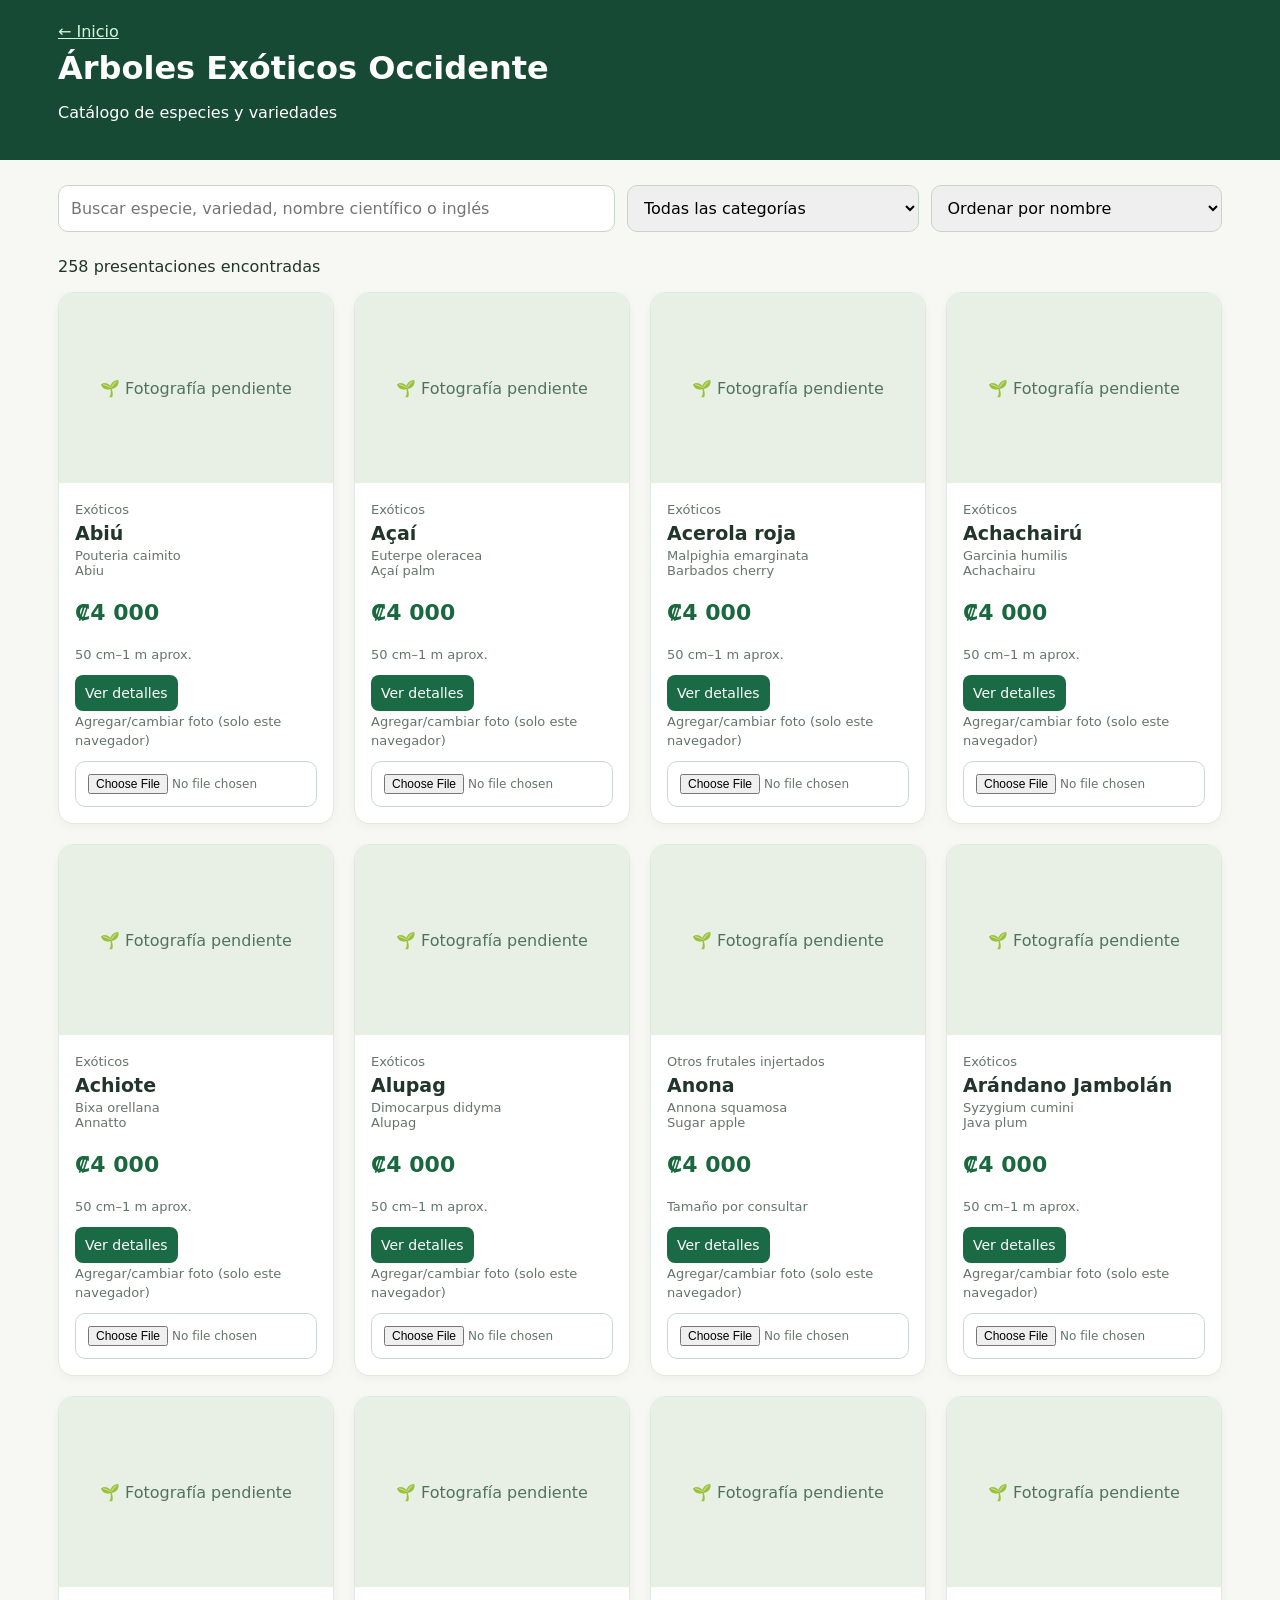
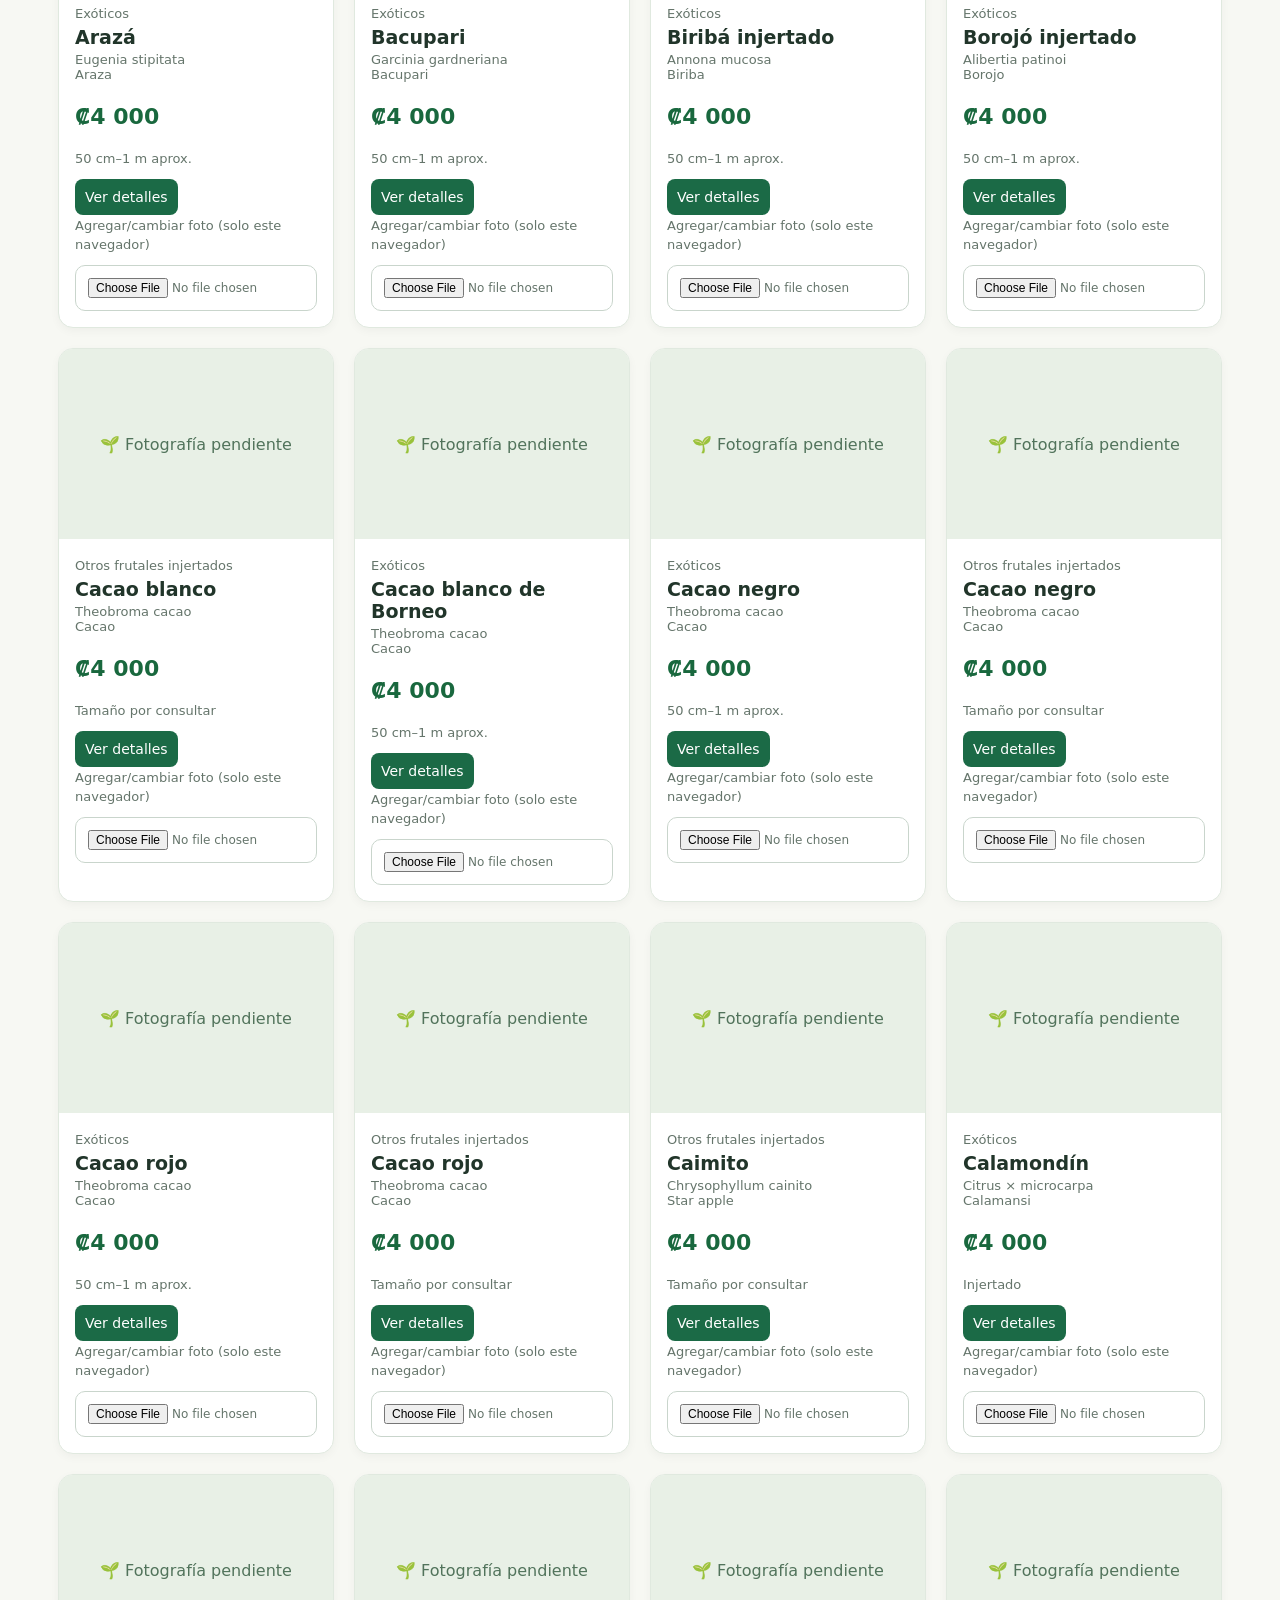
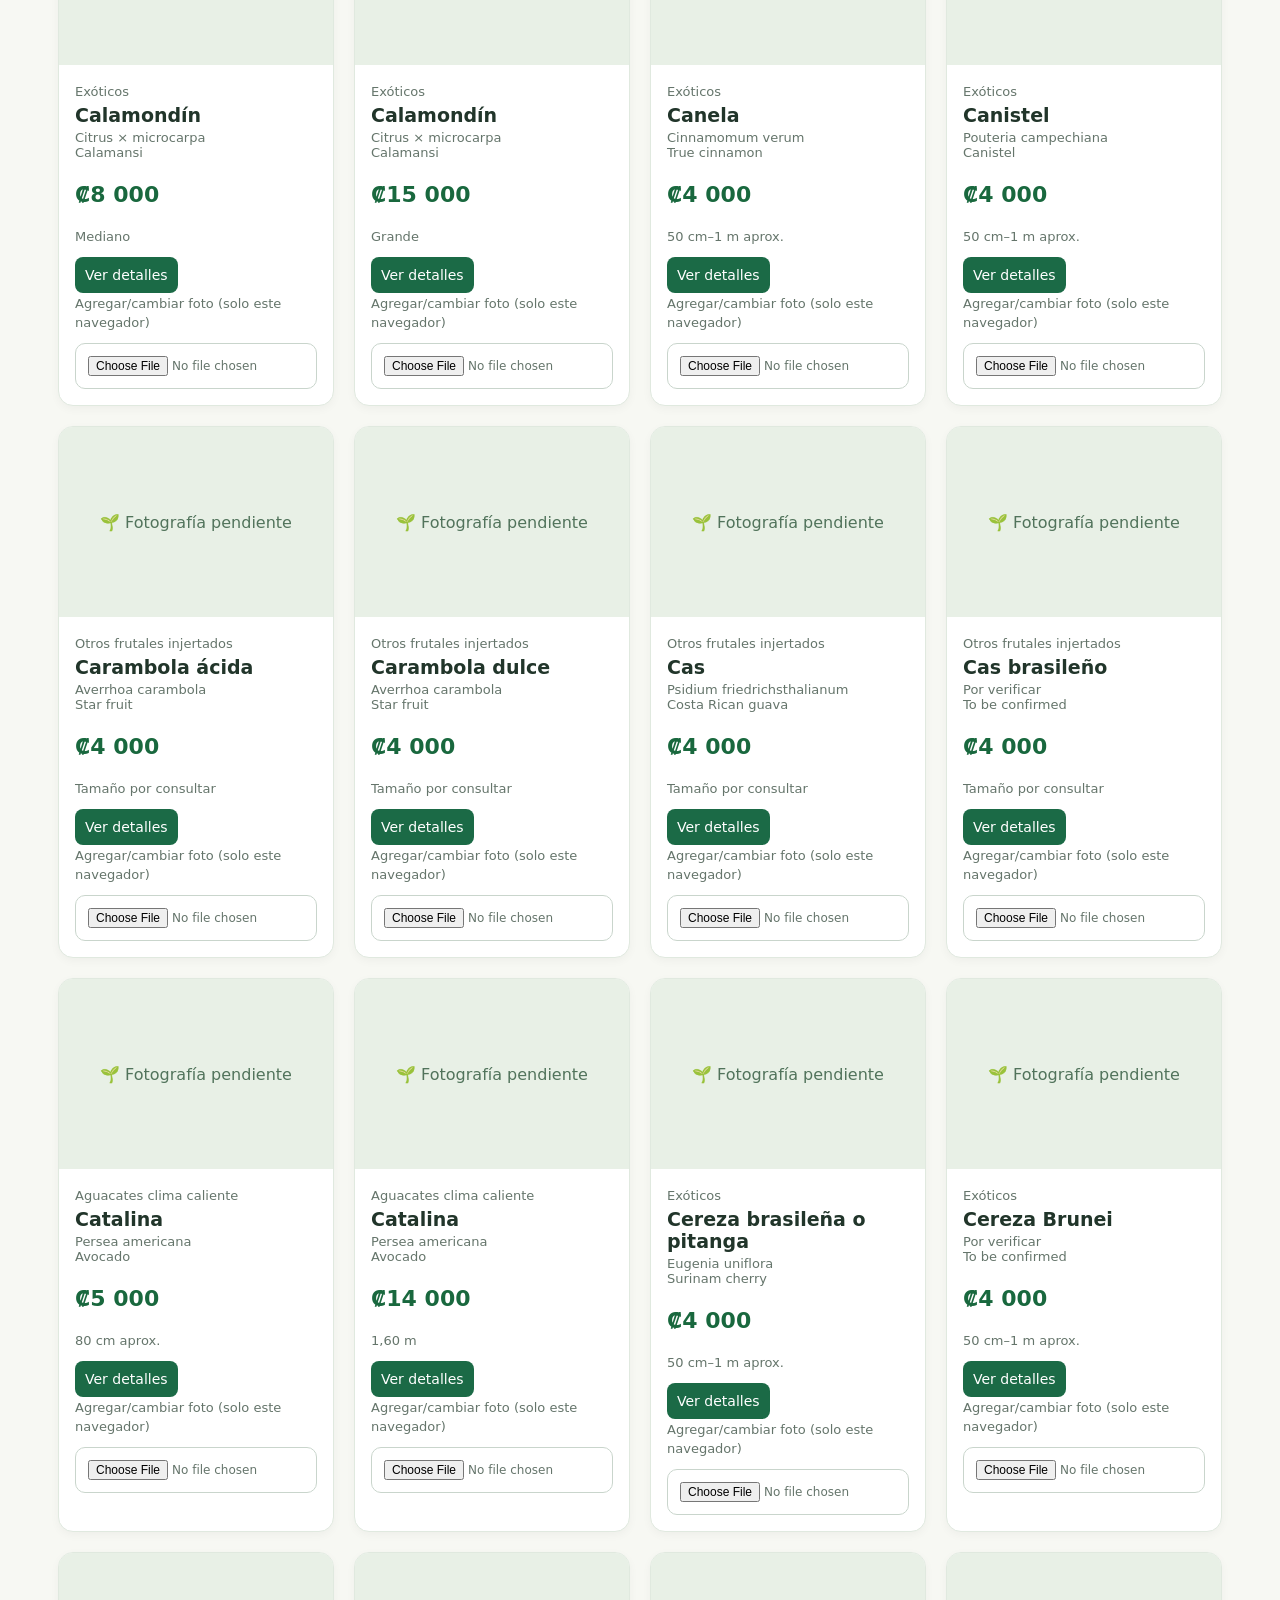
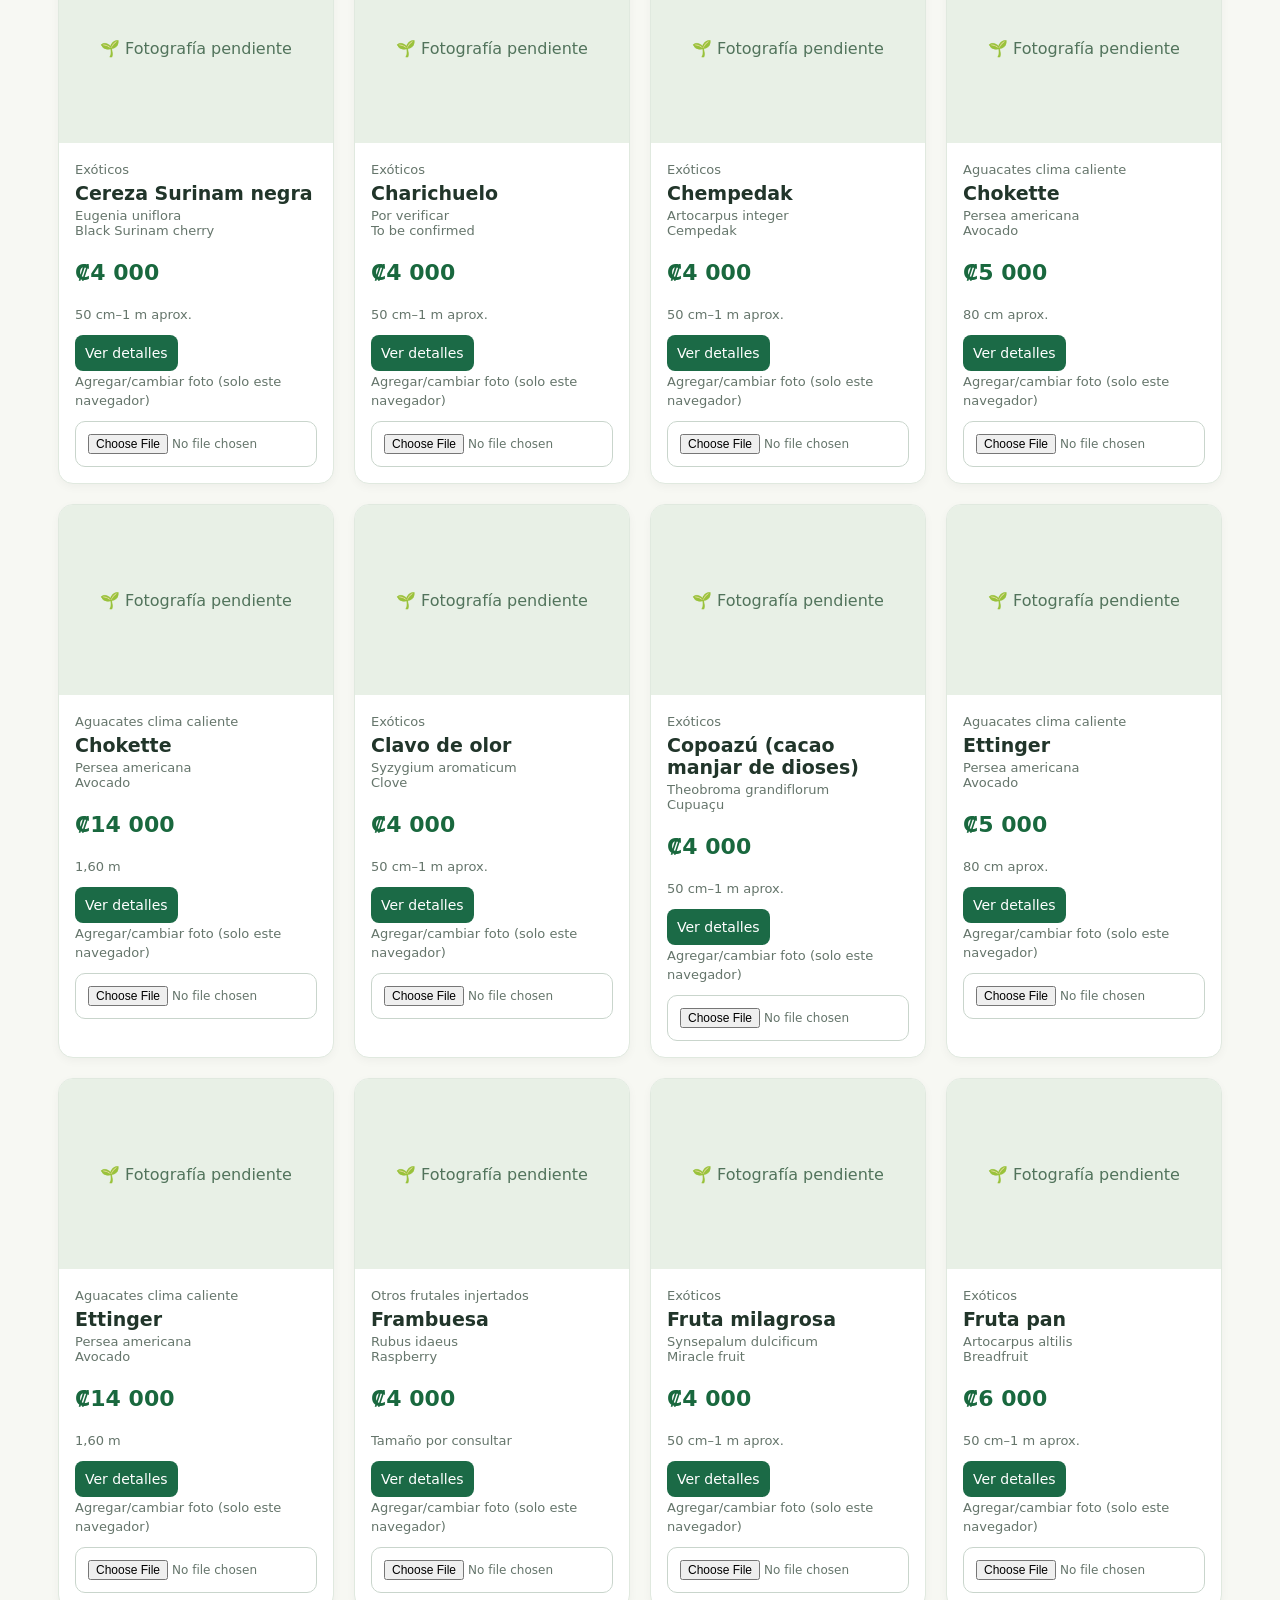
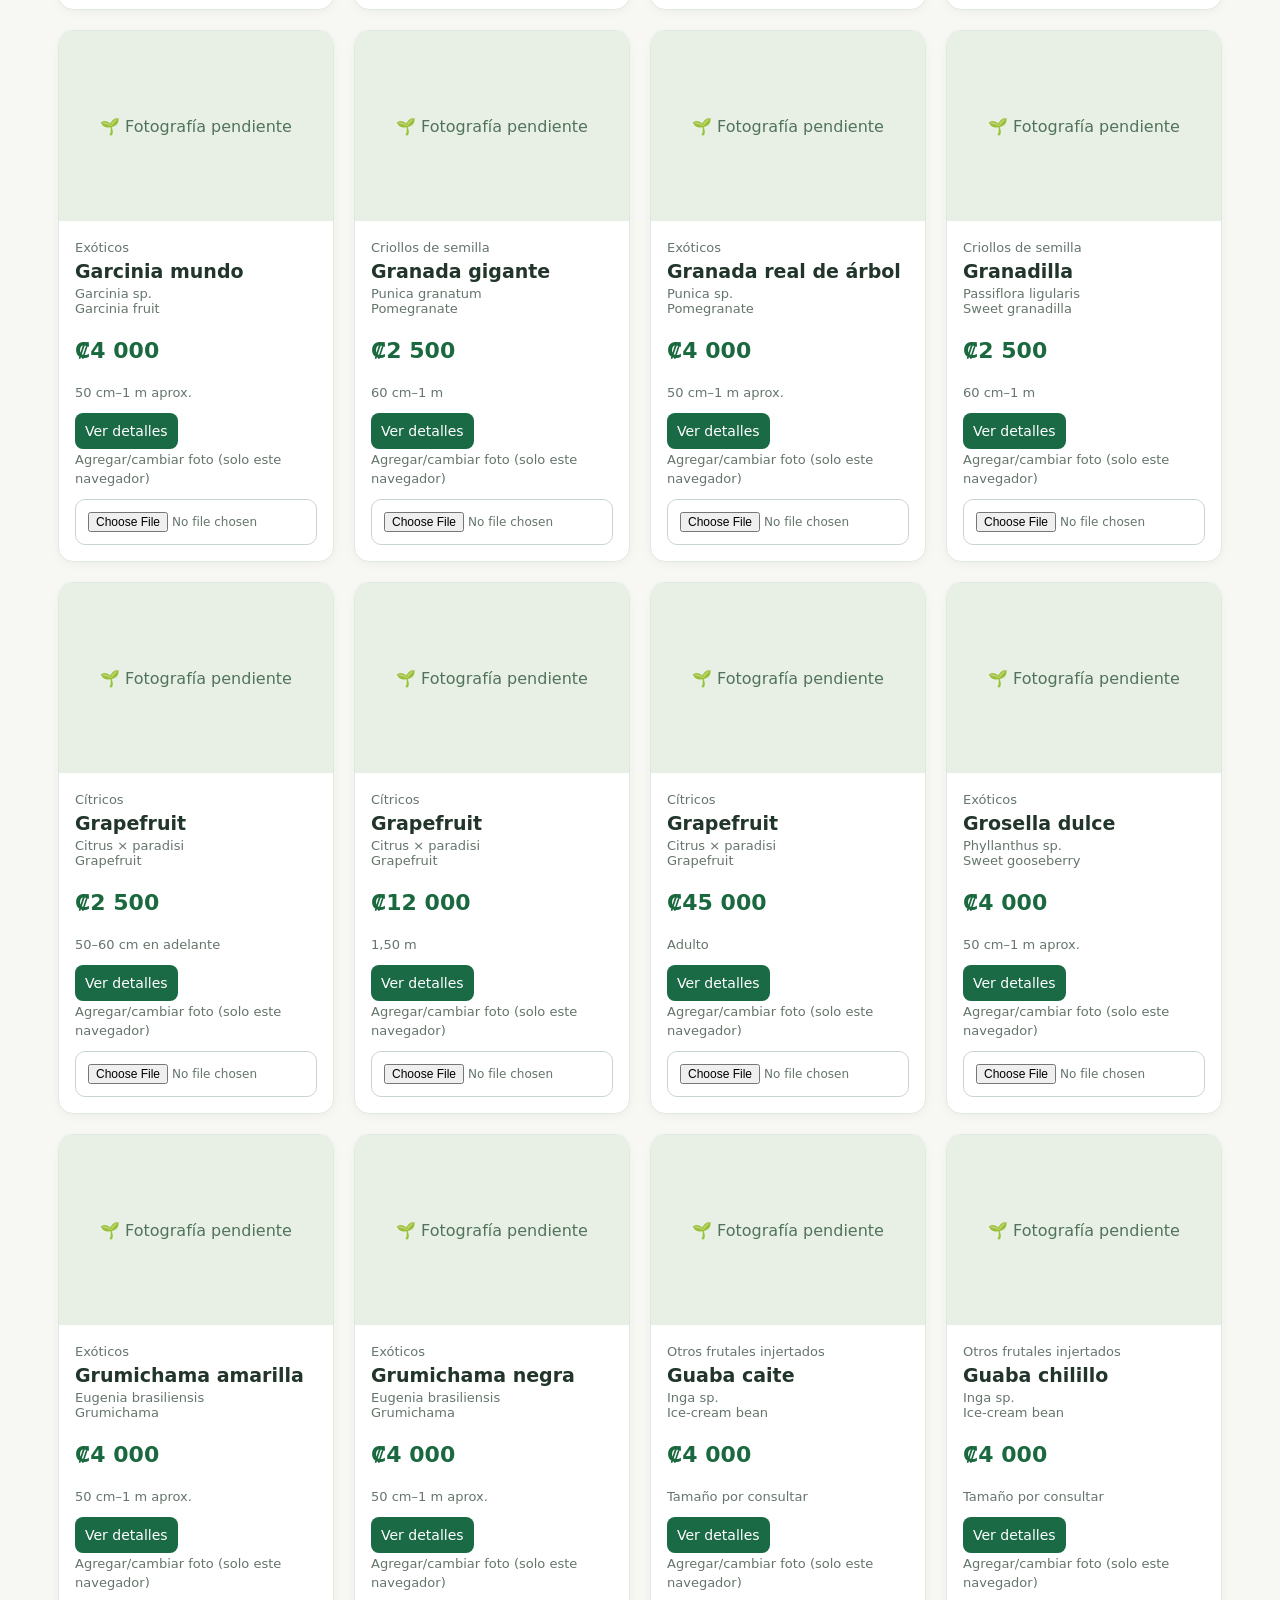
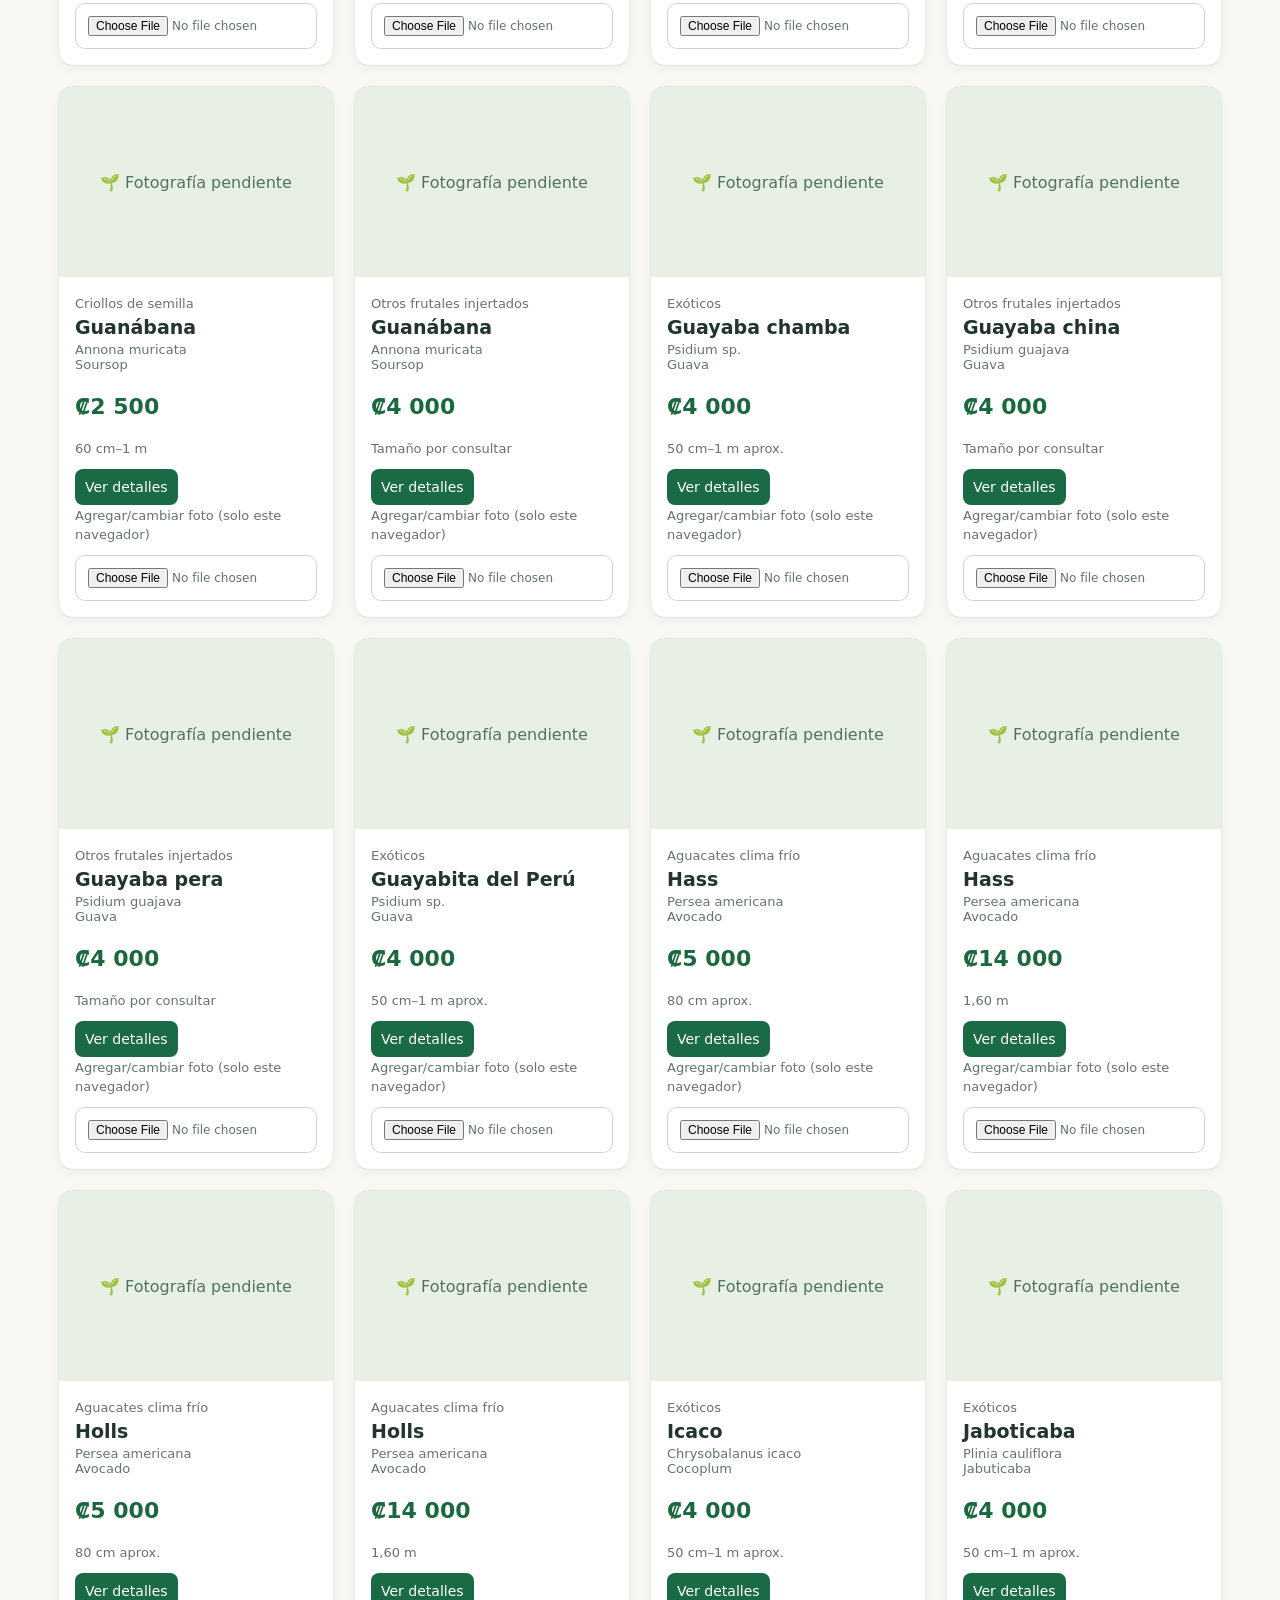
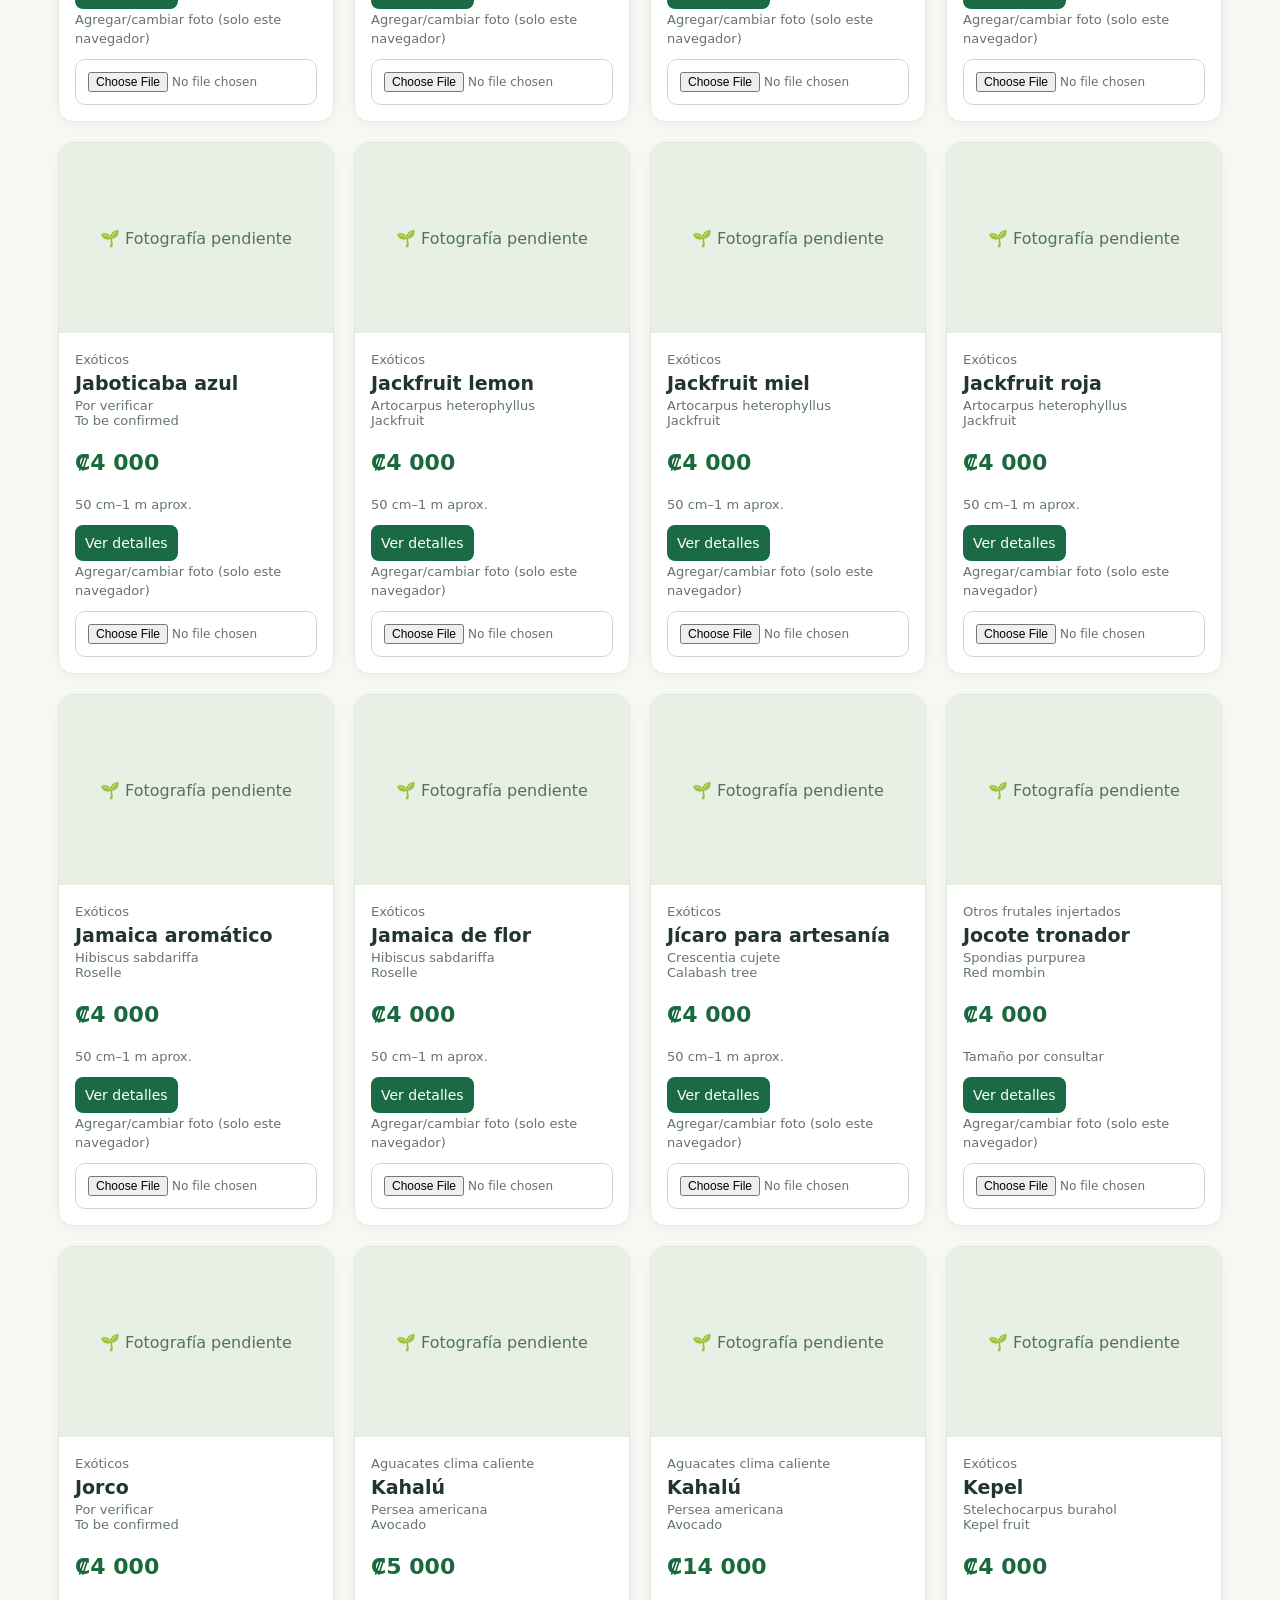
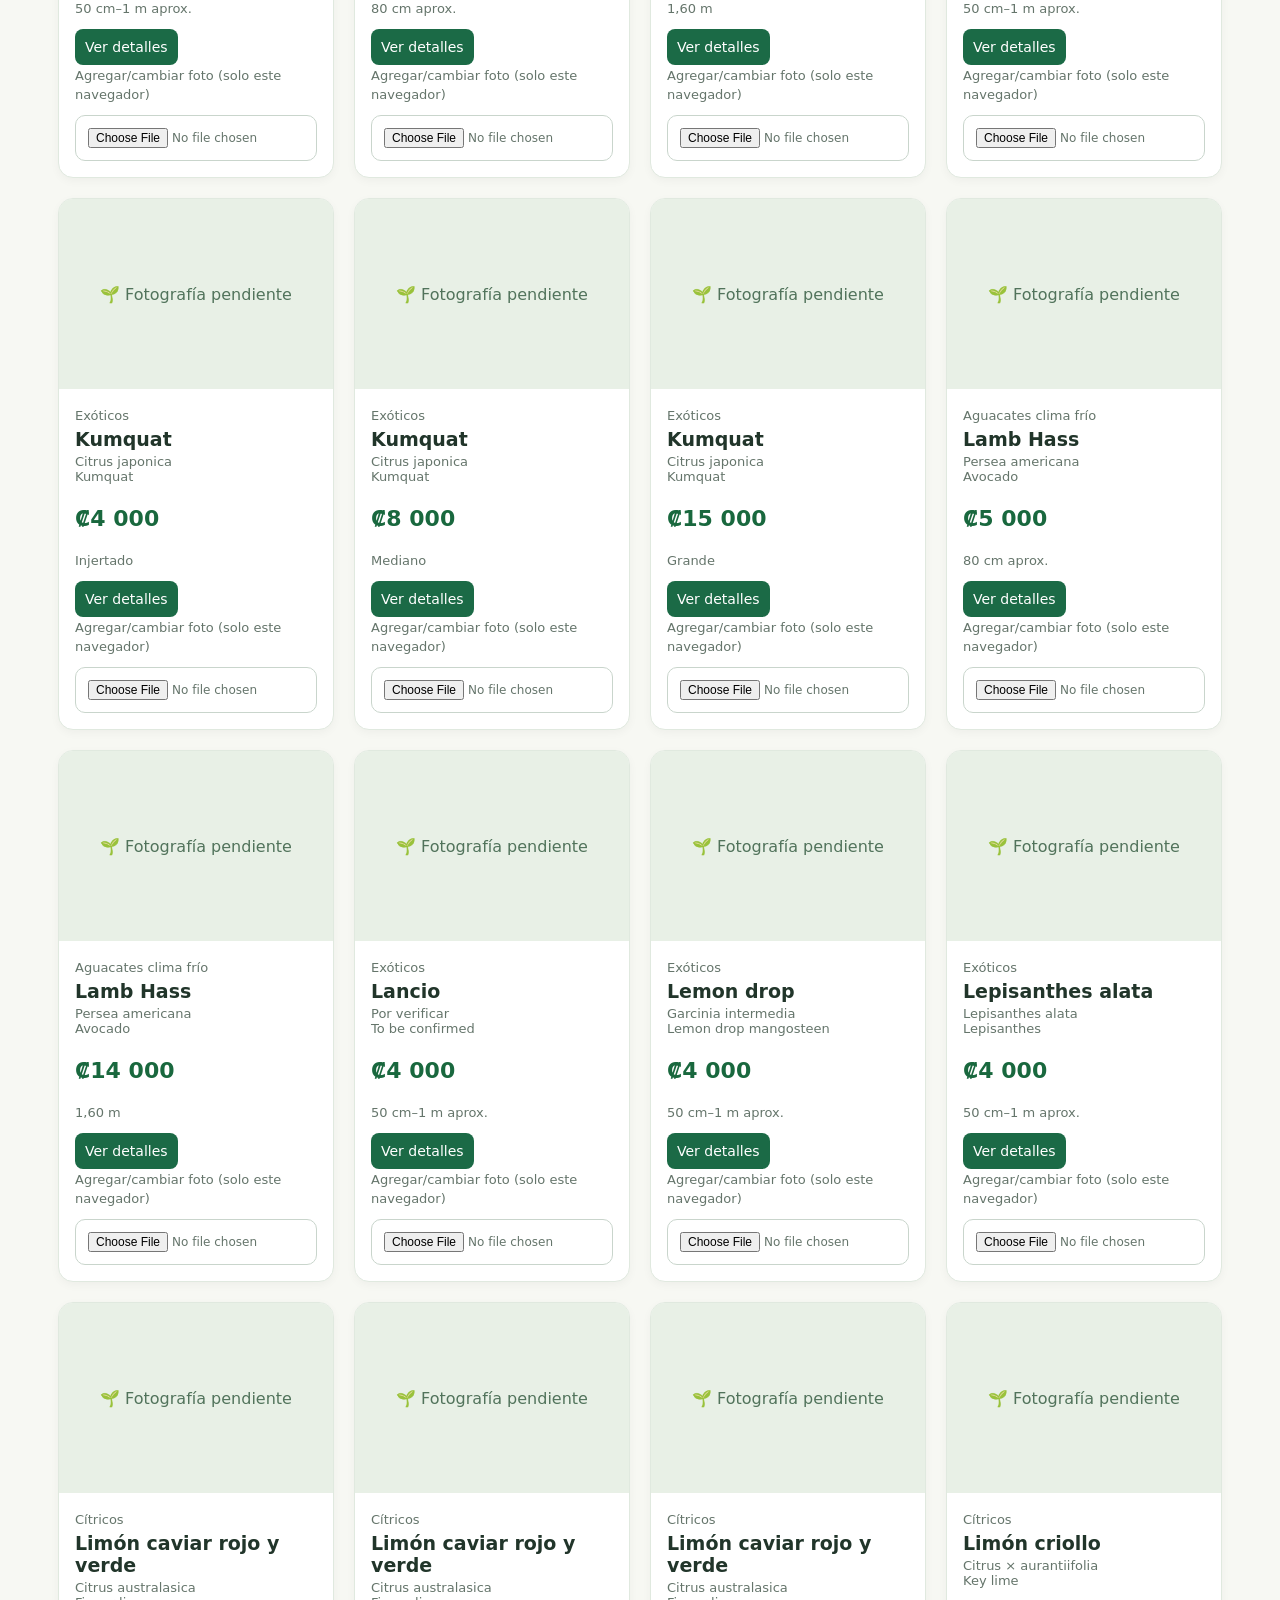
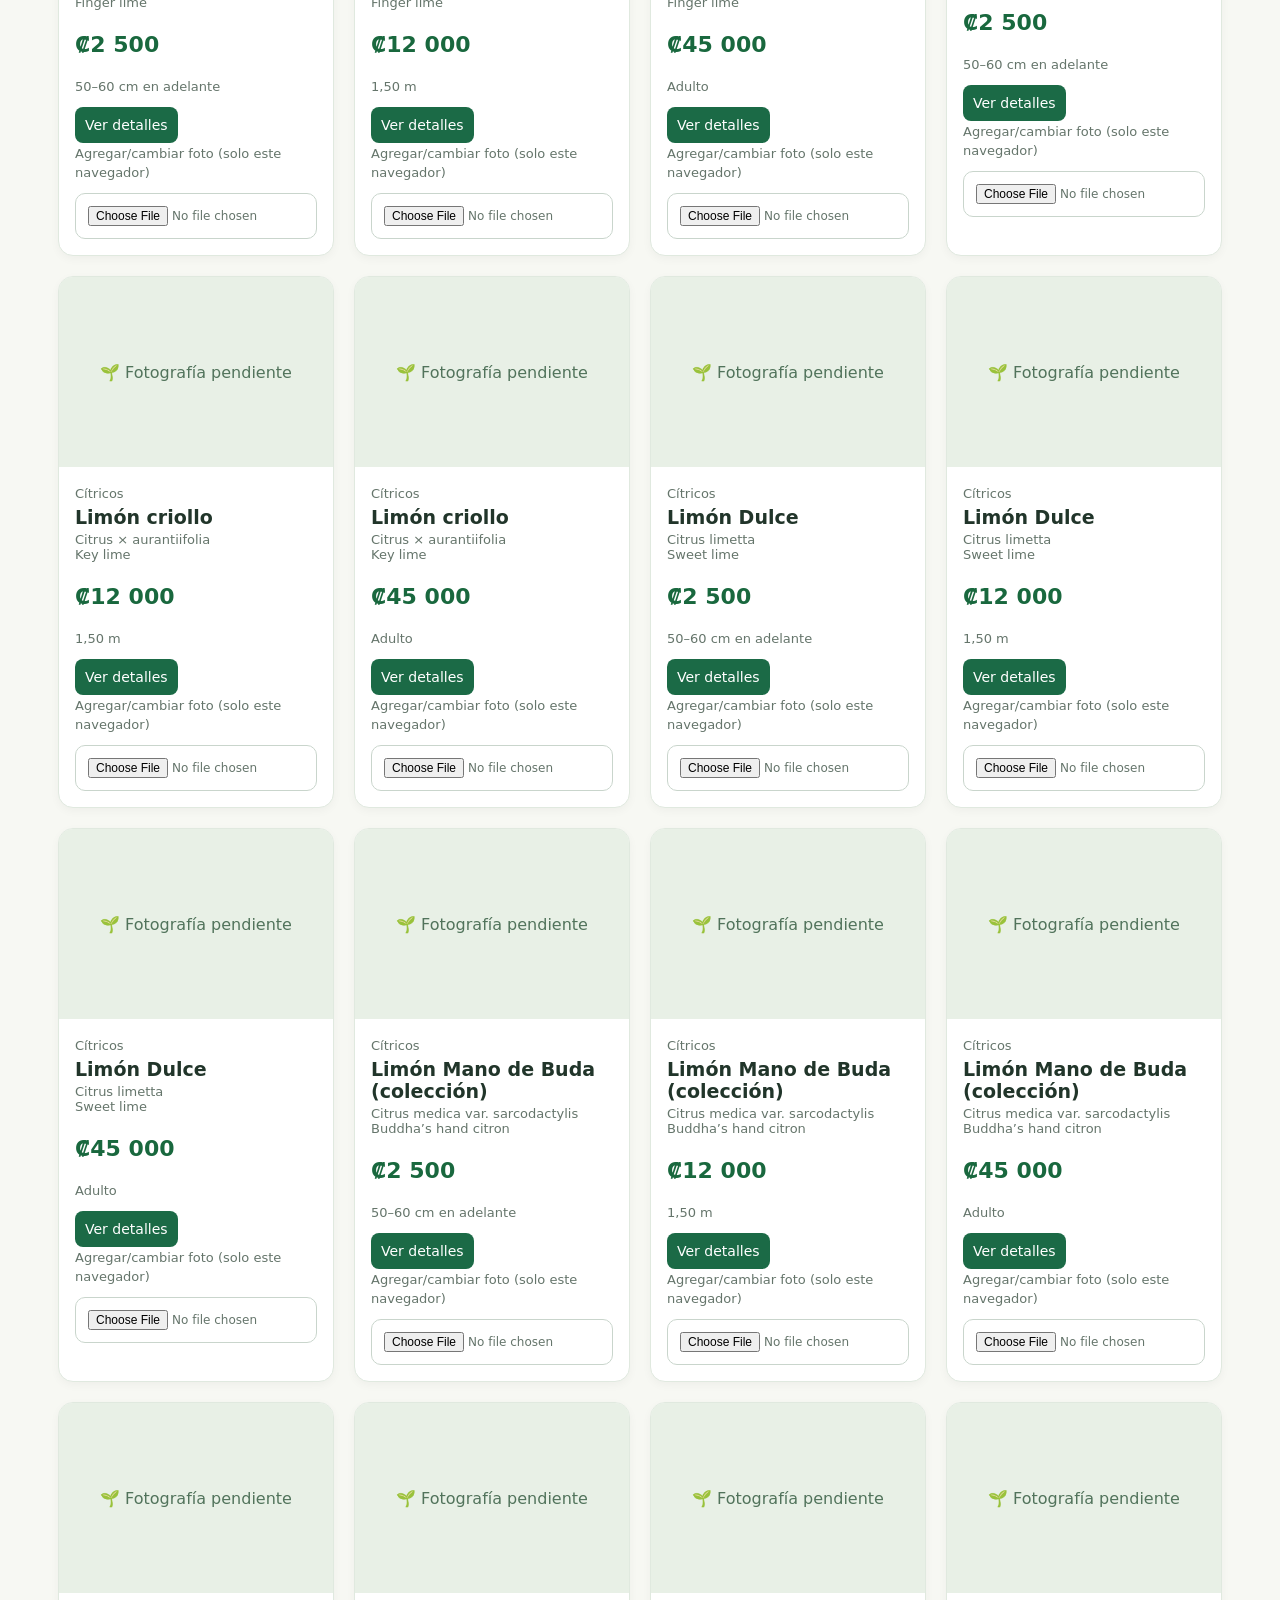
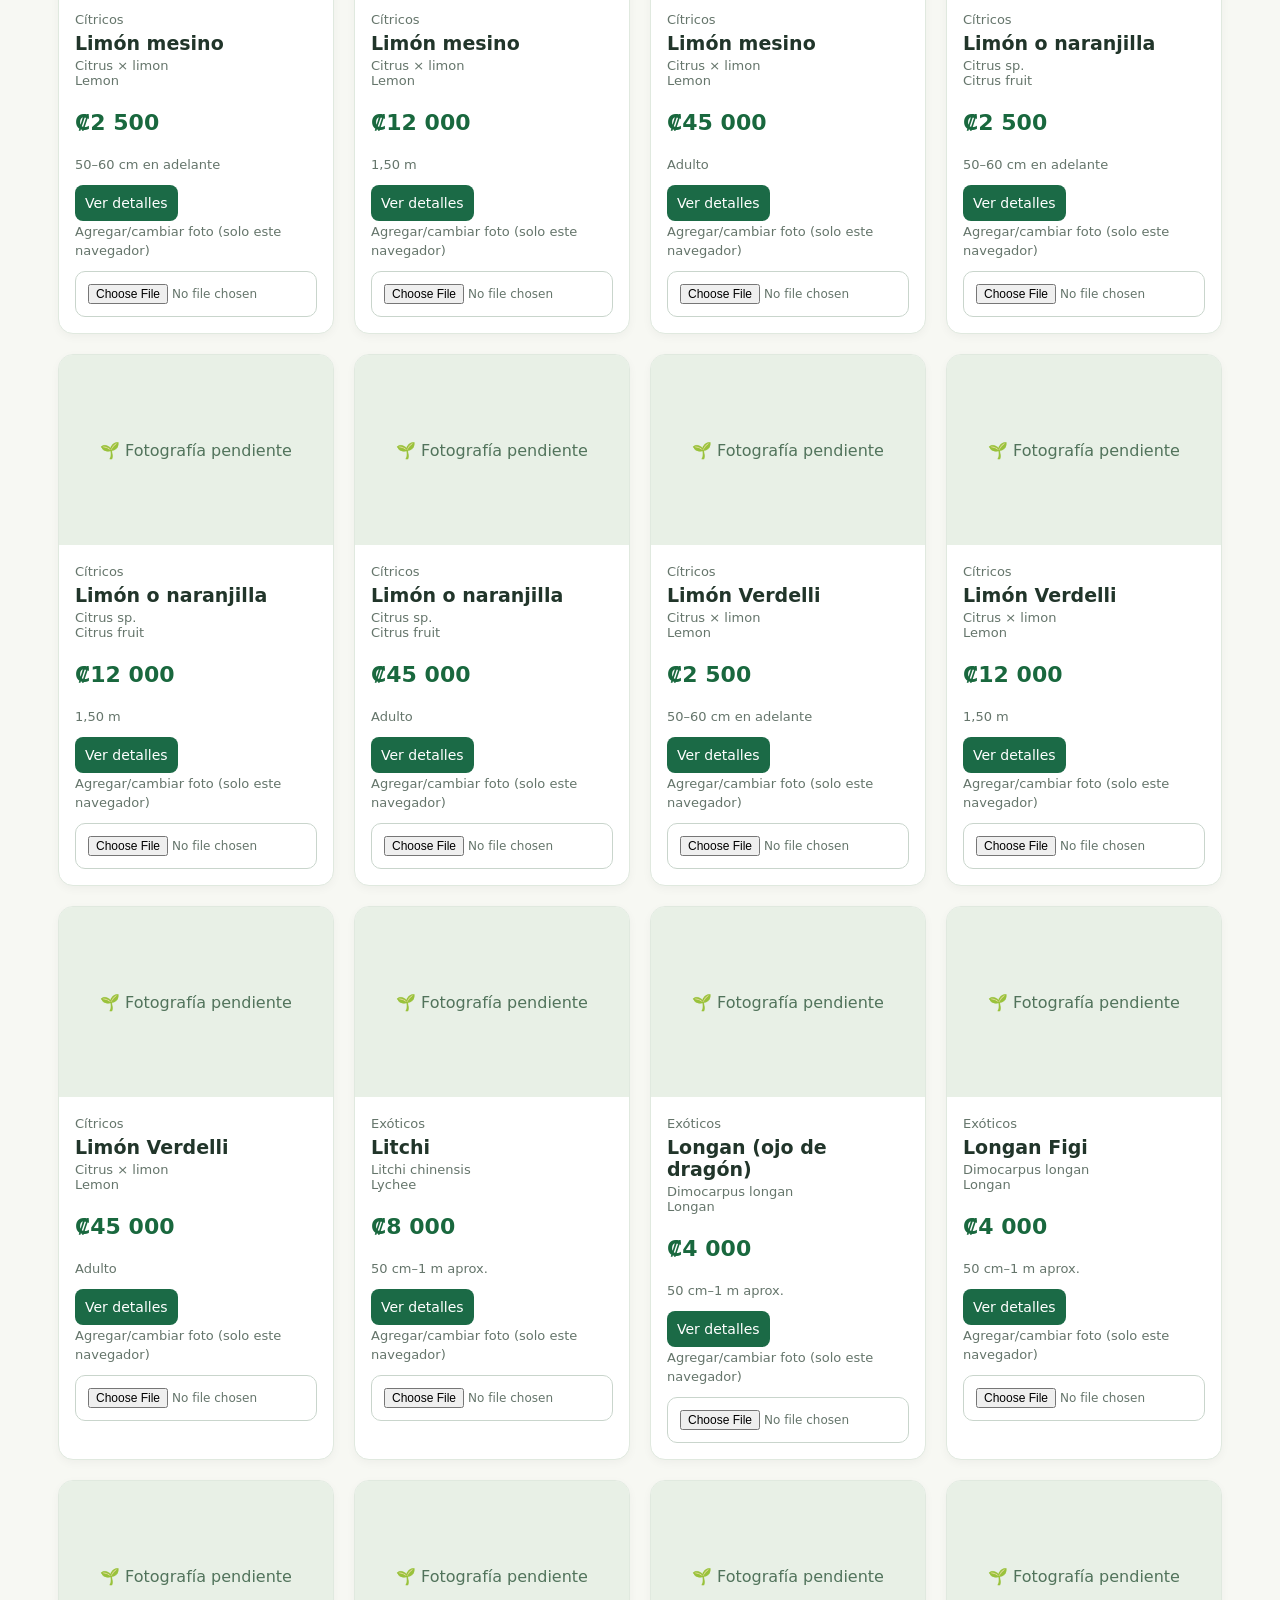
==== Catalogo/index.html @ 8e92b3ab "Integrar catalogo botanico, inventario e imagenes" ====
<!doctype html><html lang="es"><head><meta charset="utf-8"><meta name="viewport" content="width=device-width, initial-scale=1"><title>Catálogo | Árboles Exóticos Occidente</title><link rel="stylesheet" href="catalogo.css"></head><body><header><div class="wrap"><a href="../index.html">← Inicio</a><h1>Árboles Exóticos Occidente</h1><p>Catálogo de especies y variedades</p></div></header><main class="wrap"><section class="filtros"><input id="buscar" type="search" placeholder="Buscar especie, variedad, nombre científico o inglés" aria-label="Buscar plantas"><select id="categoria" aria-label="Categoría"><option value="">Todas las categorías</option></select><select id="orden" aria-label="Ordenar"><option value="nombre">Ordenar por nombre</option><option value="precio-asc">Menor precio</option><option value="precio-desc">Mayor precio</option></select></section><p id="total" aria-live="polite"></p><div id="tarjetas" class="tarjetas"></div></main><dialog id="detalle"><button id="cerrar" class="cerrar">Cerrar ×</button><div id="contenido-detalle"></div></dialog><script src="catalogo.js" defer></script></body></html>
---- Catalogo/catalogo.css ----
* {
    box-sizing: border-box
}

body {
    margin: 0;
    background: #f7f8f3;
    color: #21352a;
    font-family: system-ui, Arial, sans-serif
}

header {
    background: #174a35;
    color: white;
    padding: 22px 0
}

header a {
    color: #d8f5dd
}

header h1 {
    margin: 8px 0
}

.wrap {
    max-width: 1200px;
    margin: auto;
    padding: 0 18px
}

.filtros {
    display: flex;
    gap: 12px;
    flex-wrap: wrap;
    margin: 25px 0
}

.filtros input {
    flex: 2;
    min-width: 240px
}

.filtros select {
    flex: 1;
    min-width: 160px
}

input,
select,
button {
    padding: 12px;
    border-radius: 10px;
    border: 1px solid #c9d5cc;
    font: inherit
}

.tarjetas {
    display: grid;
    grid-template-columns: repeat(auto-fill, minmax(255px, 1fr));
    gap: 20px;
    margin-bottom: 50px
}

.tarjeta {
    background: white;
    border: 1px solid #e0e9df;
    border-radius: 15px;
    overflow: hidden;
    box-shadow: 0 3px 10px #0000000a
}

.foto {
    width: 100%;
    height: 260px;
    object-fit: contain;
    object-position: center;
    background-color: #eaf2e8;
    display: block;
    border-radius: 12px 12px 0 0;
}

.sin-foto {
    height: 190px;
    display: grid;
    place-items: center;
    background: #e8f0e6;
    color: #51735b
}

.datos {
    padding: 16px
}

.datos h2 {
    font-size: 19px;
    margin: 4px 0
}

.muted {
    color: #65756b;
    font-size: 13px
}

.precio {
    font-size: 22px;
    font-weight: 750;
    color: #19683e
}

.botones {
    display: flex;
    gap: 8px;
    flex-wrap: wrap
}

.botones button,
.botones a {
    background: #1b6a46;
    color: white;
    border: 0;
    text-decoration: none;
    border-radius: 8px;
    padding: 10px;
    cursor: pointer;
    font-size: 14px
}

.botones a {
    background: #18875b
}

.foto-input {
    width: 100%;
    font-size: 12px;
    margin-top: 12px
}

dialog {
    width: min(600px, 95vw);
    border: 0;
    border-radius: 16px;
    padding: 22px
}

dialog::backdrop {
    background: #0009
}

.cerrar {
    float: right;
    cursor: pointer
}

@media(max-width:600px) {
    .filtros {
        flex-direction: column
    }
}
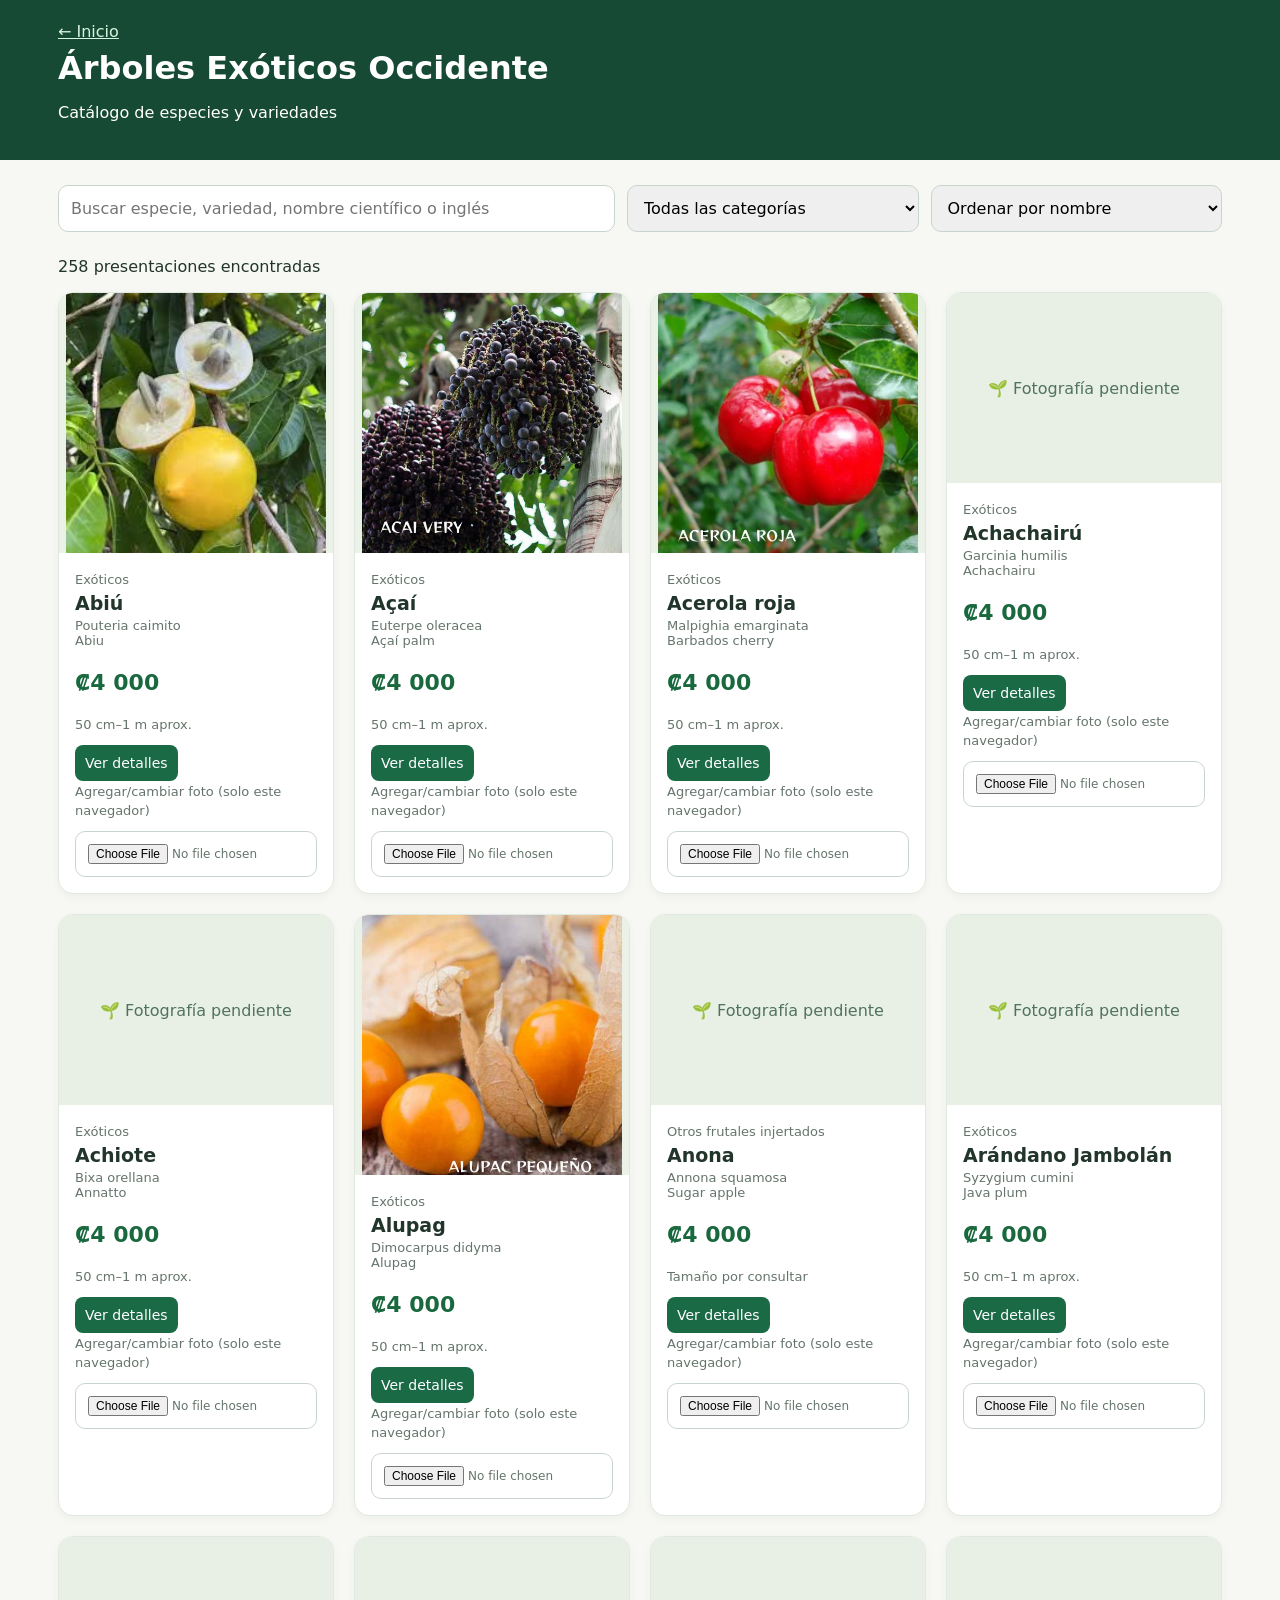
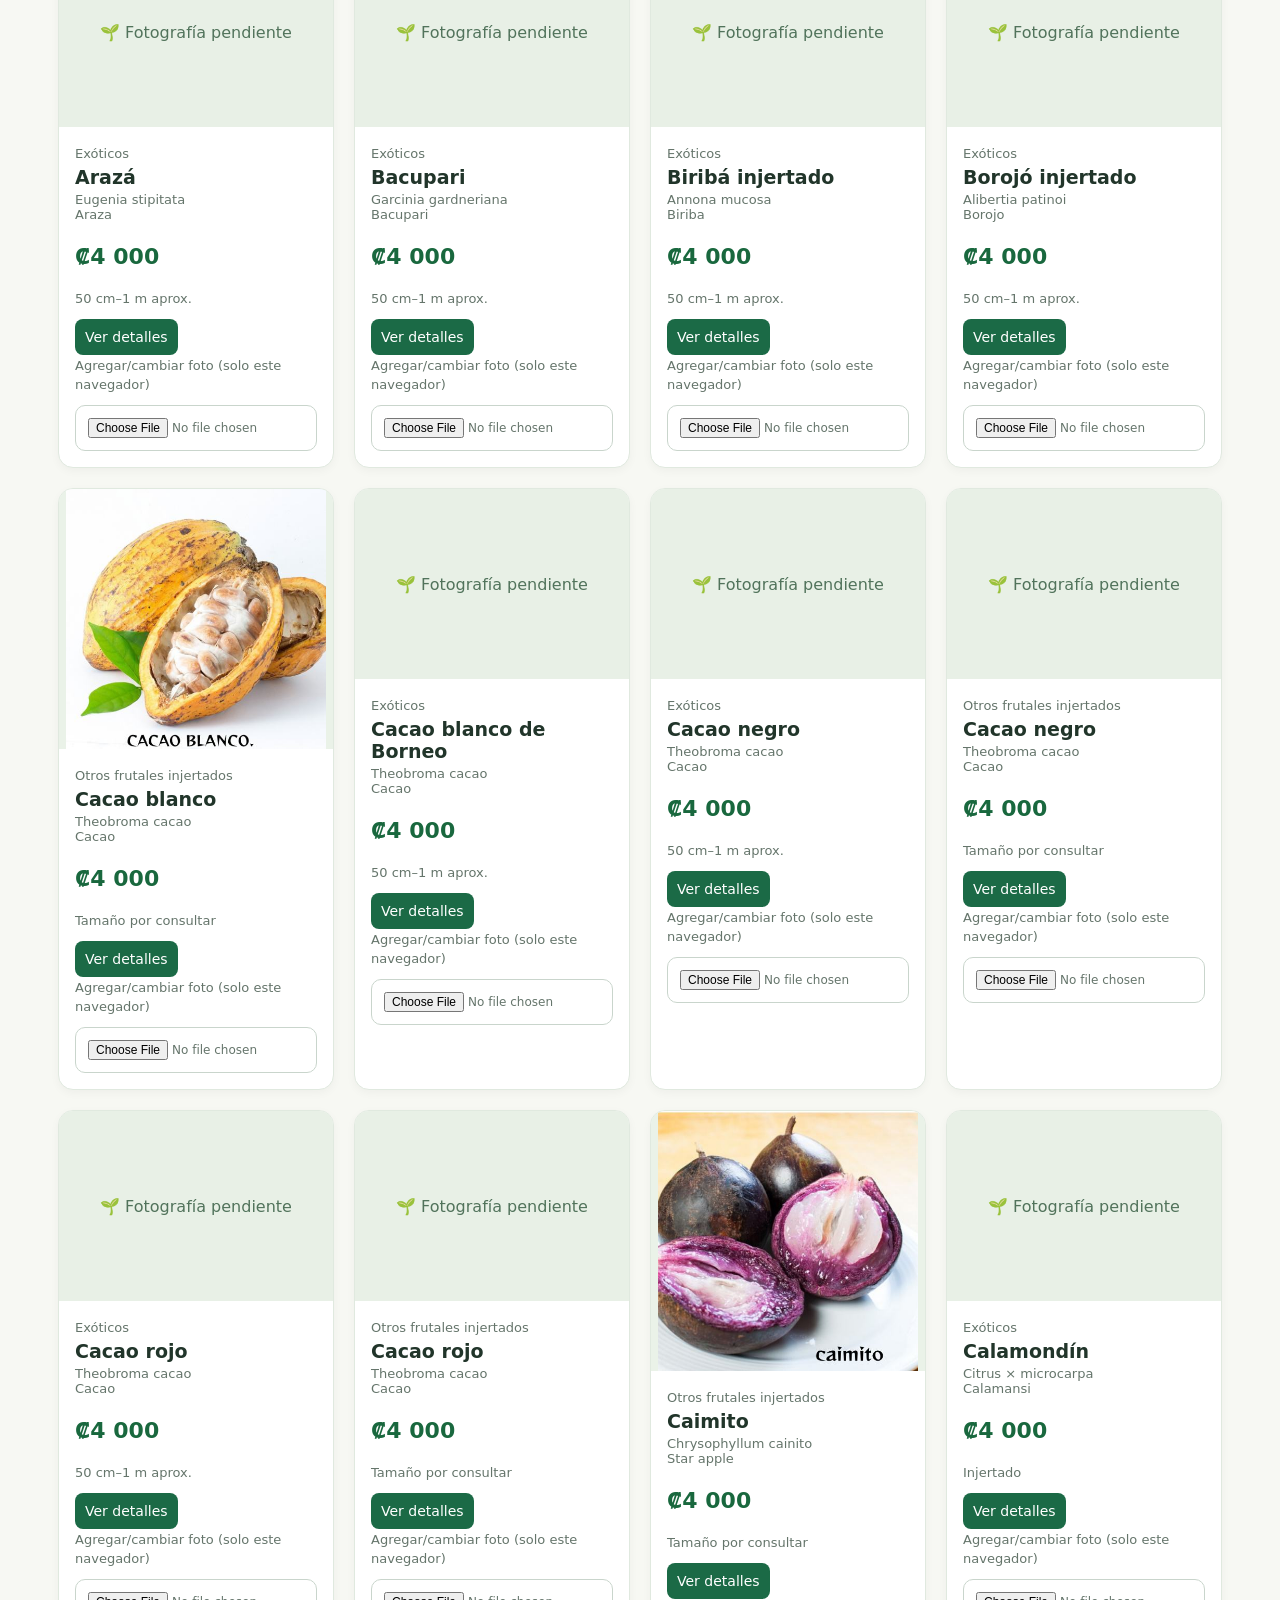
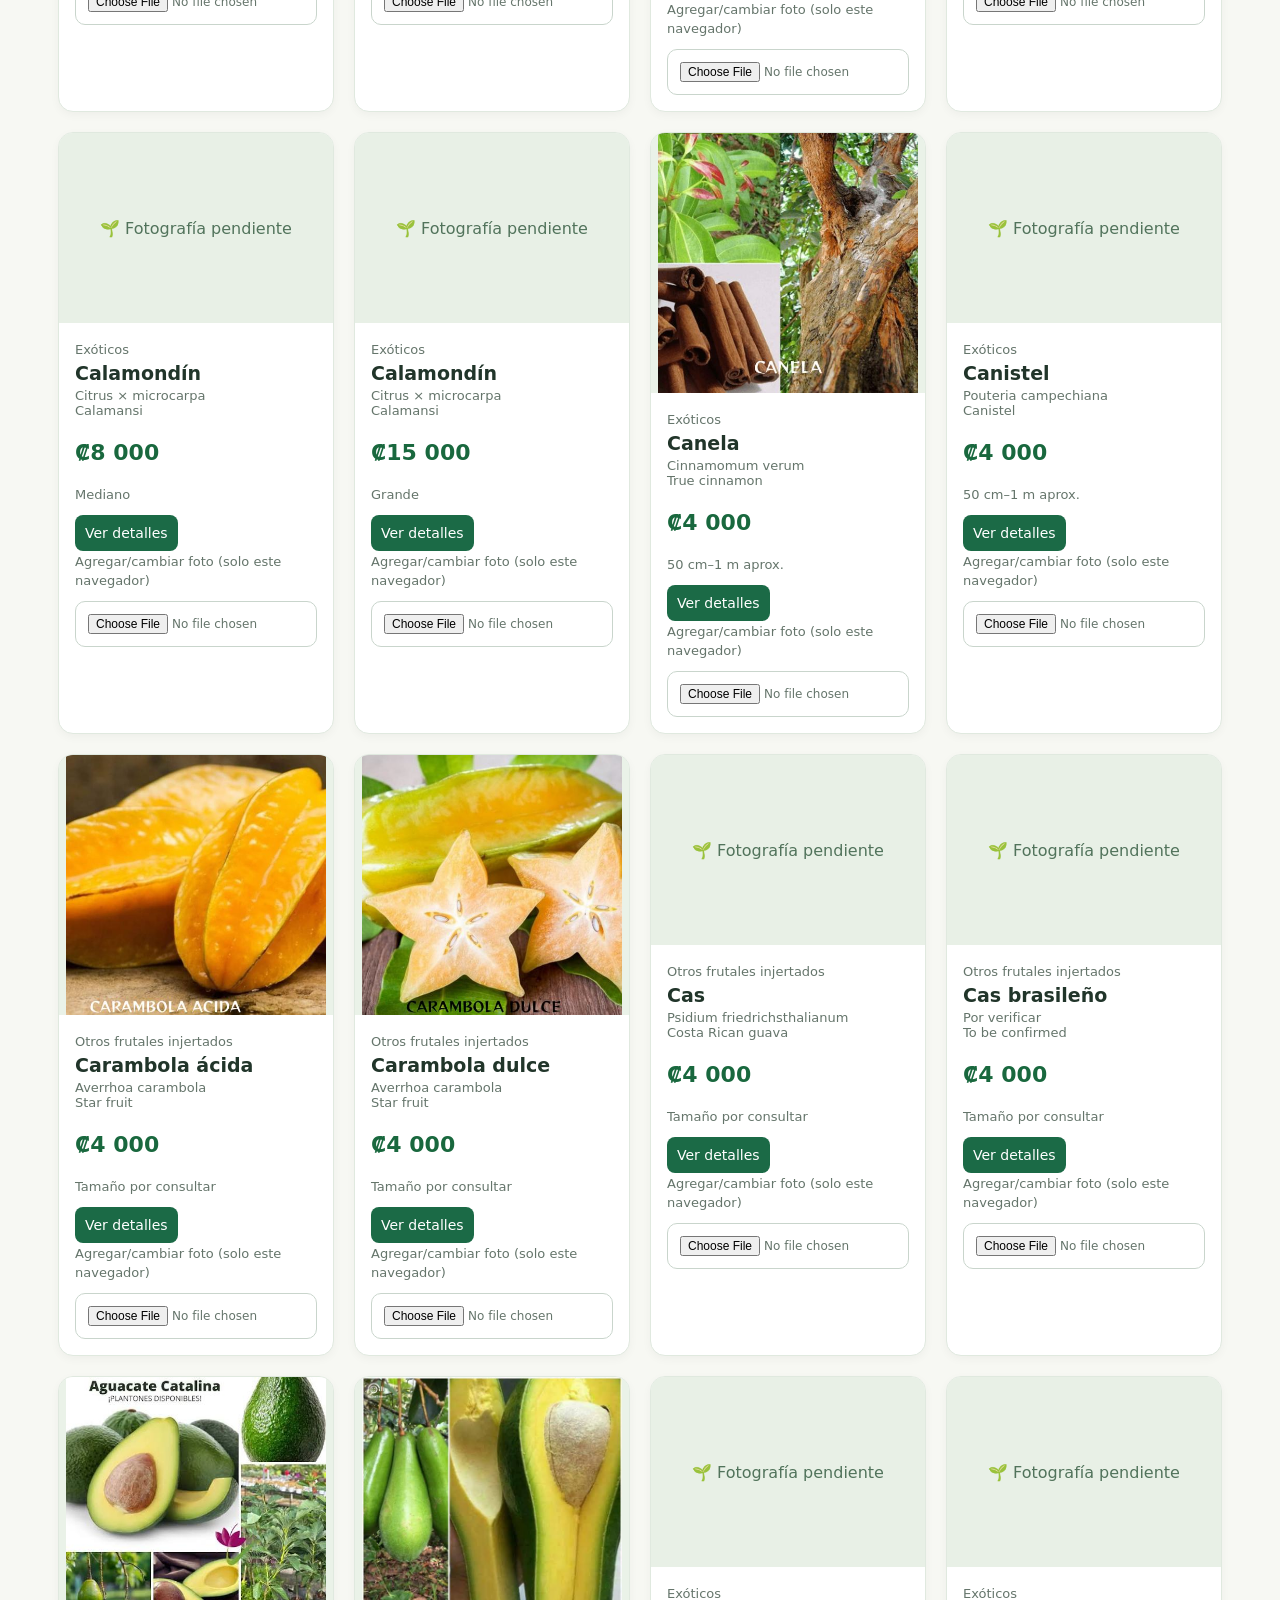
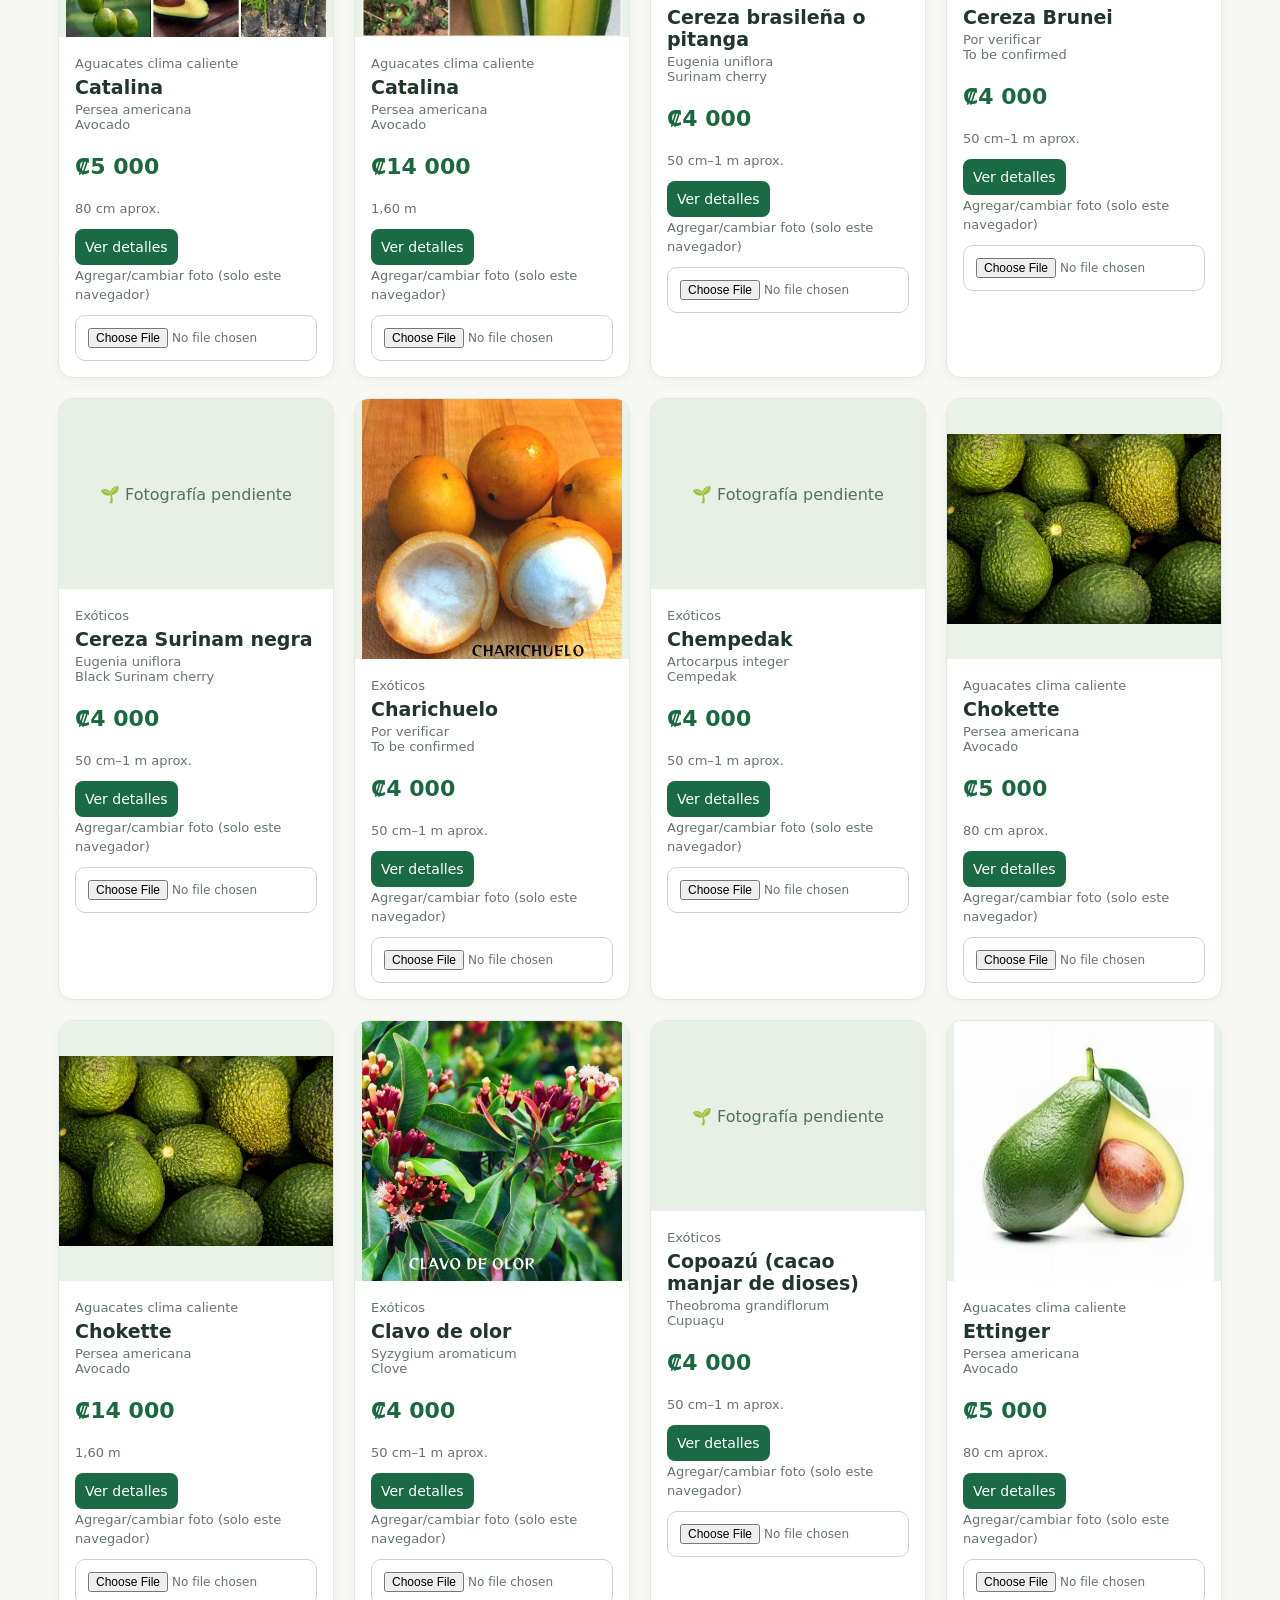
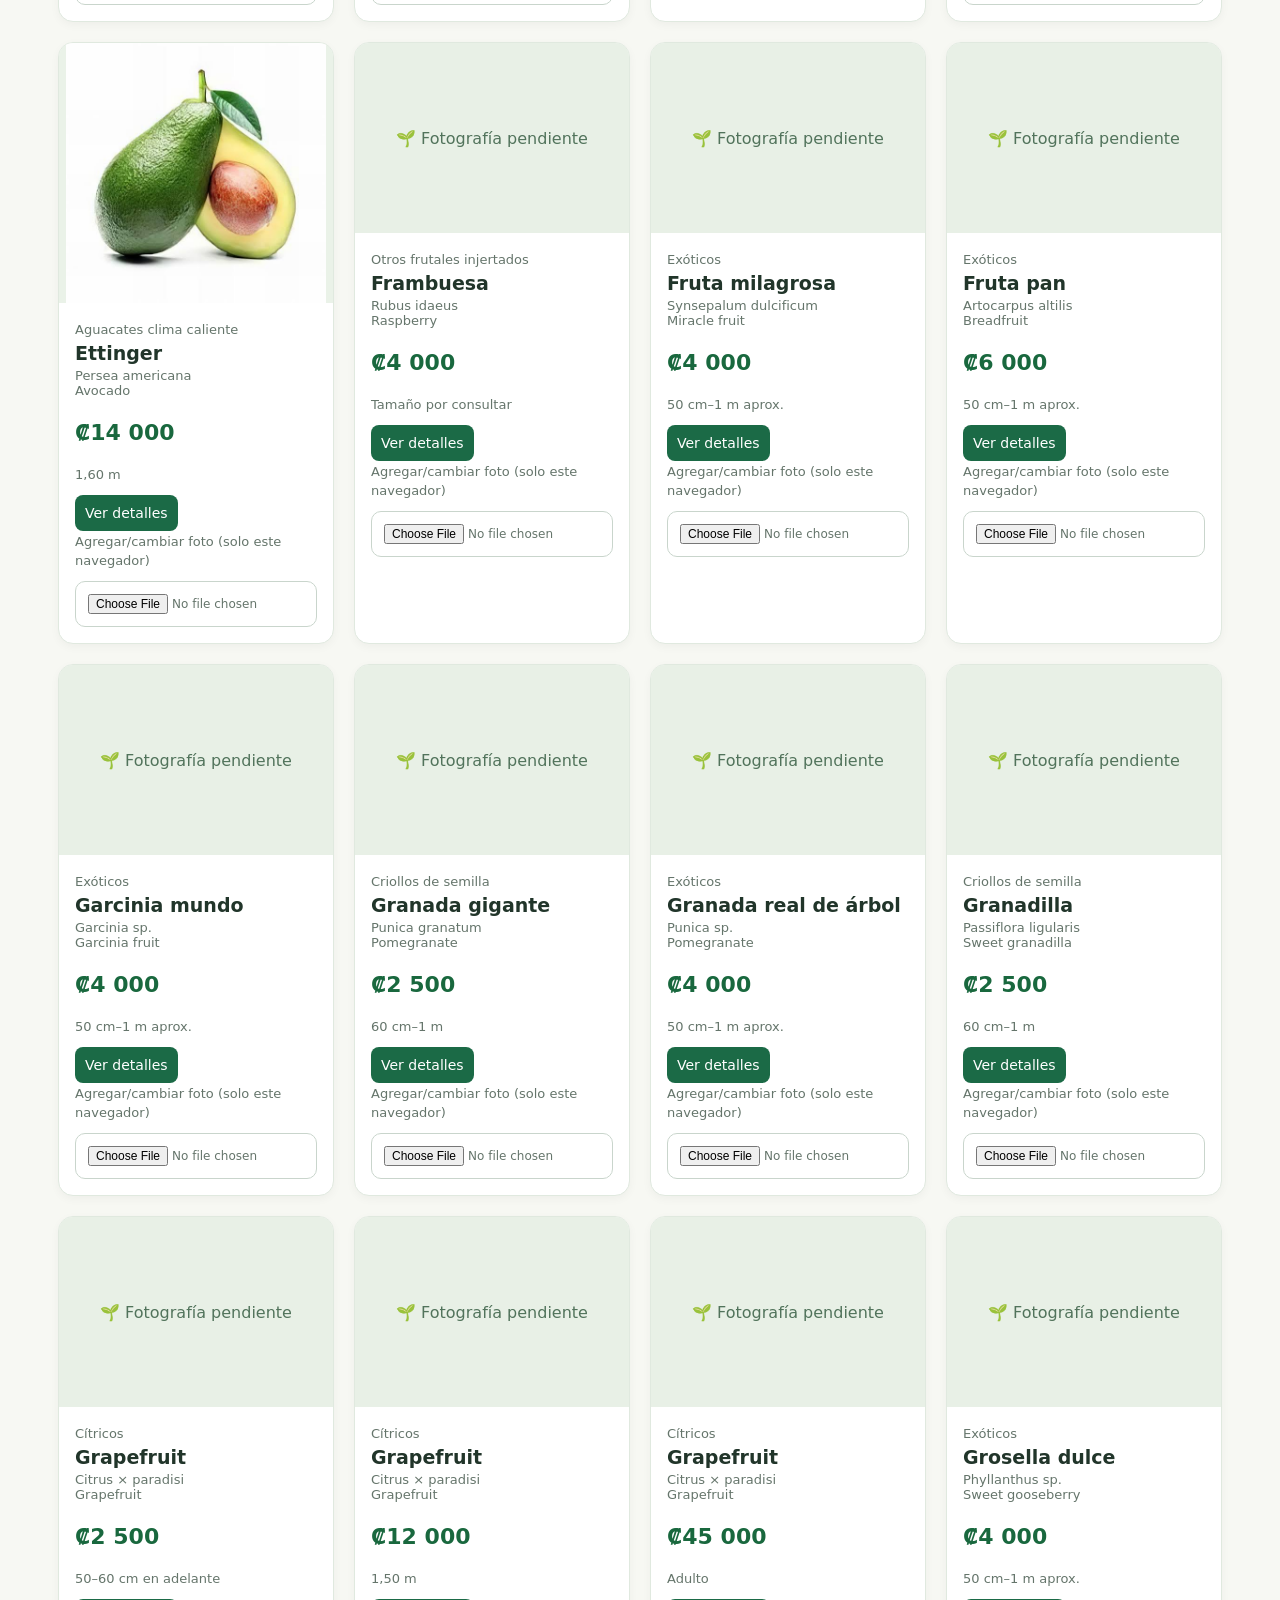
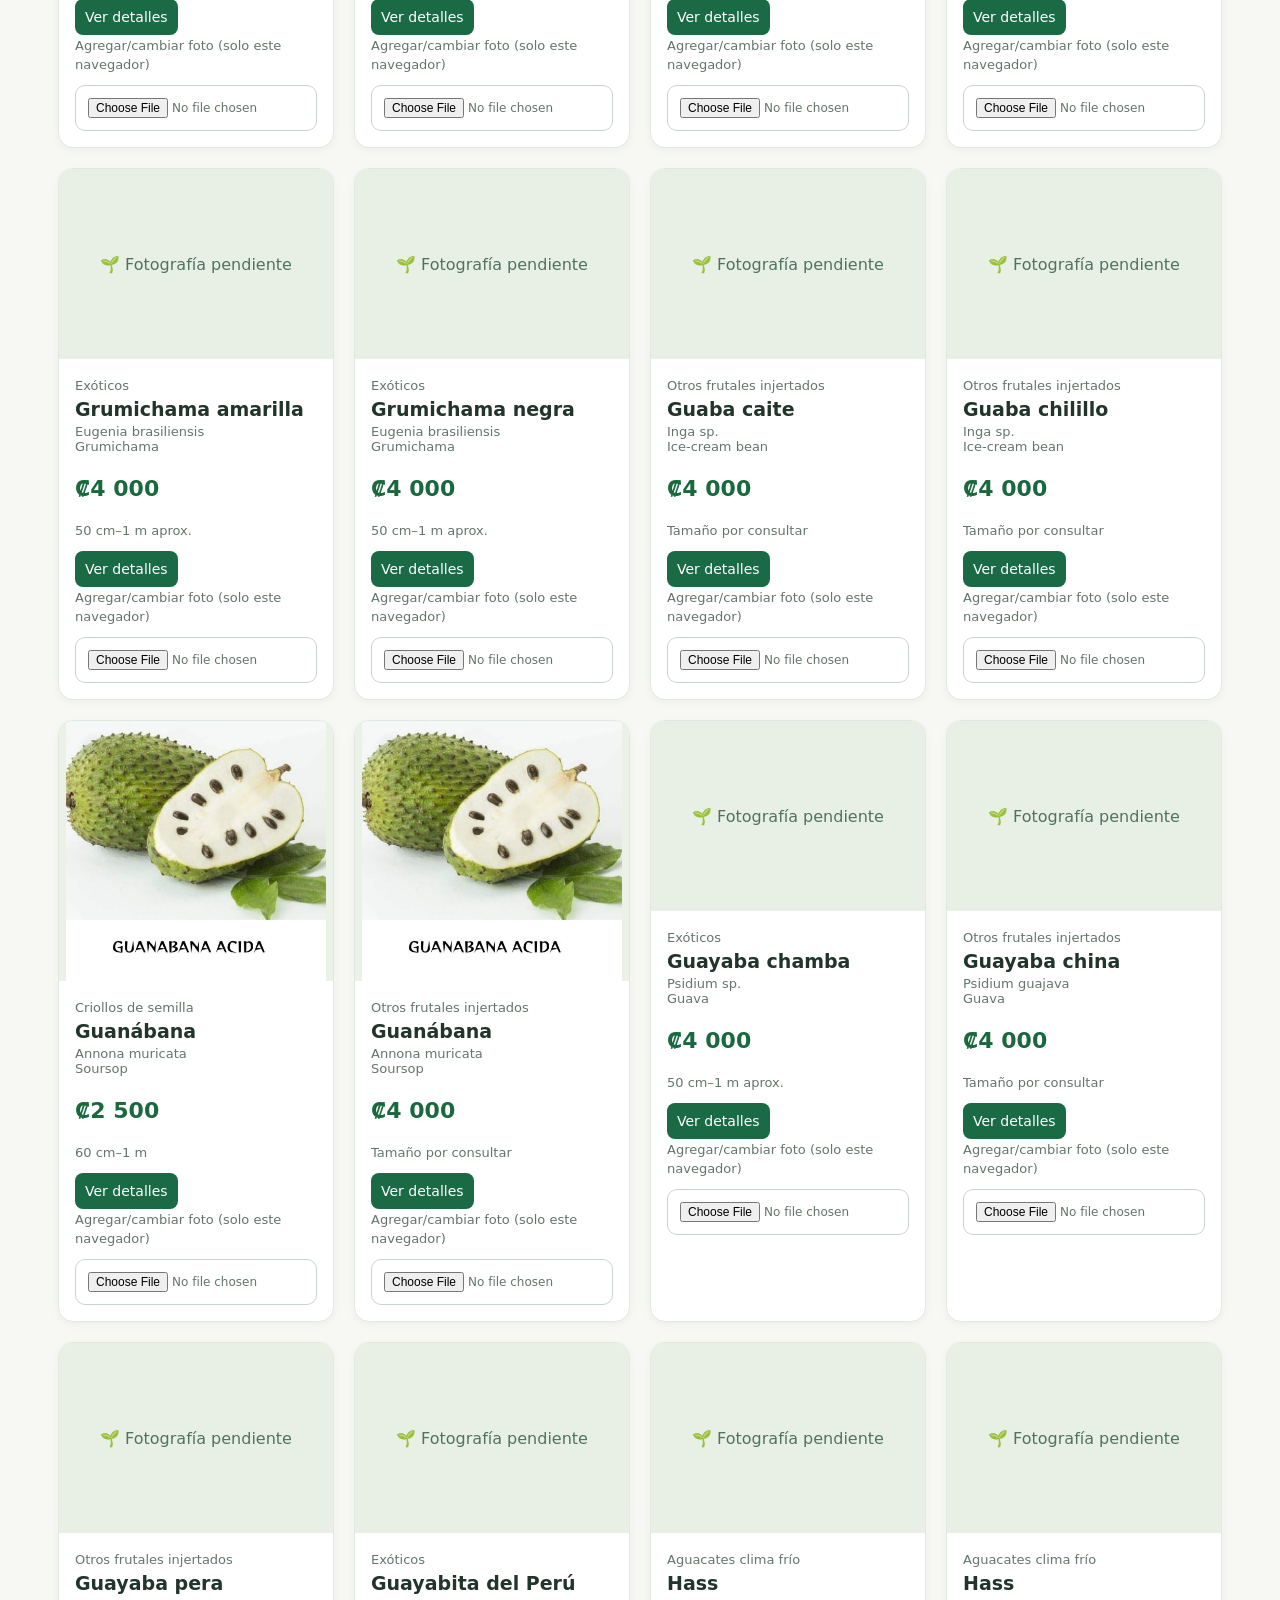
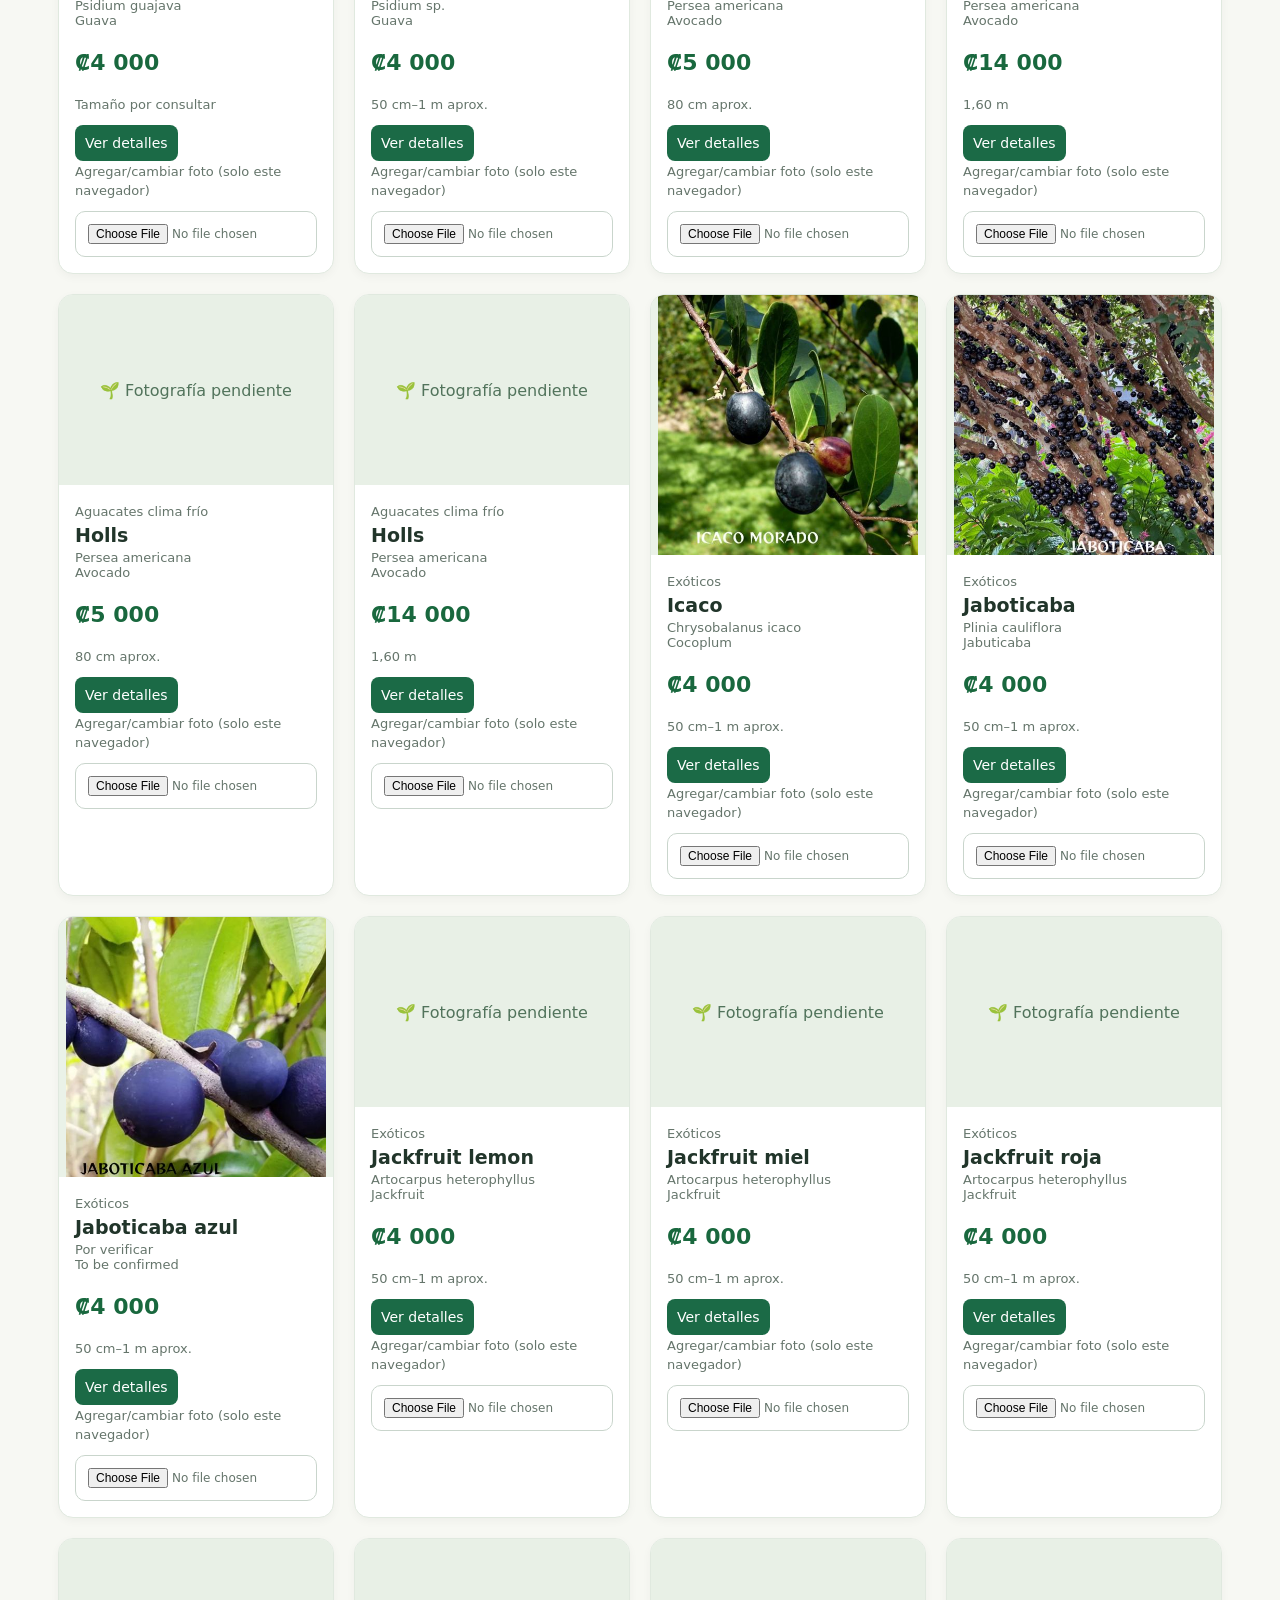
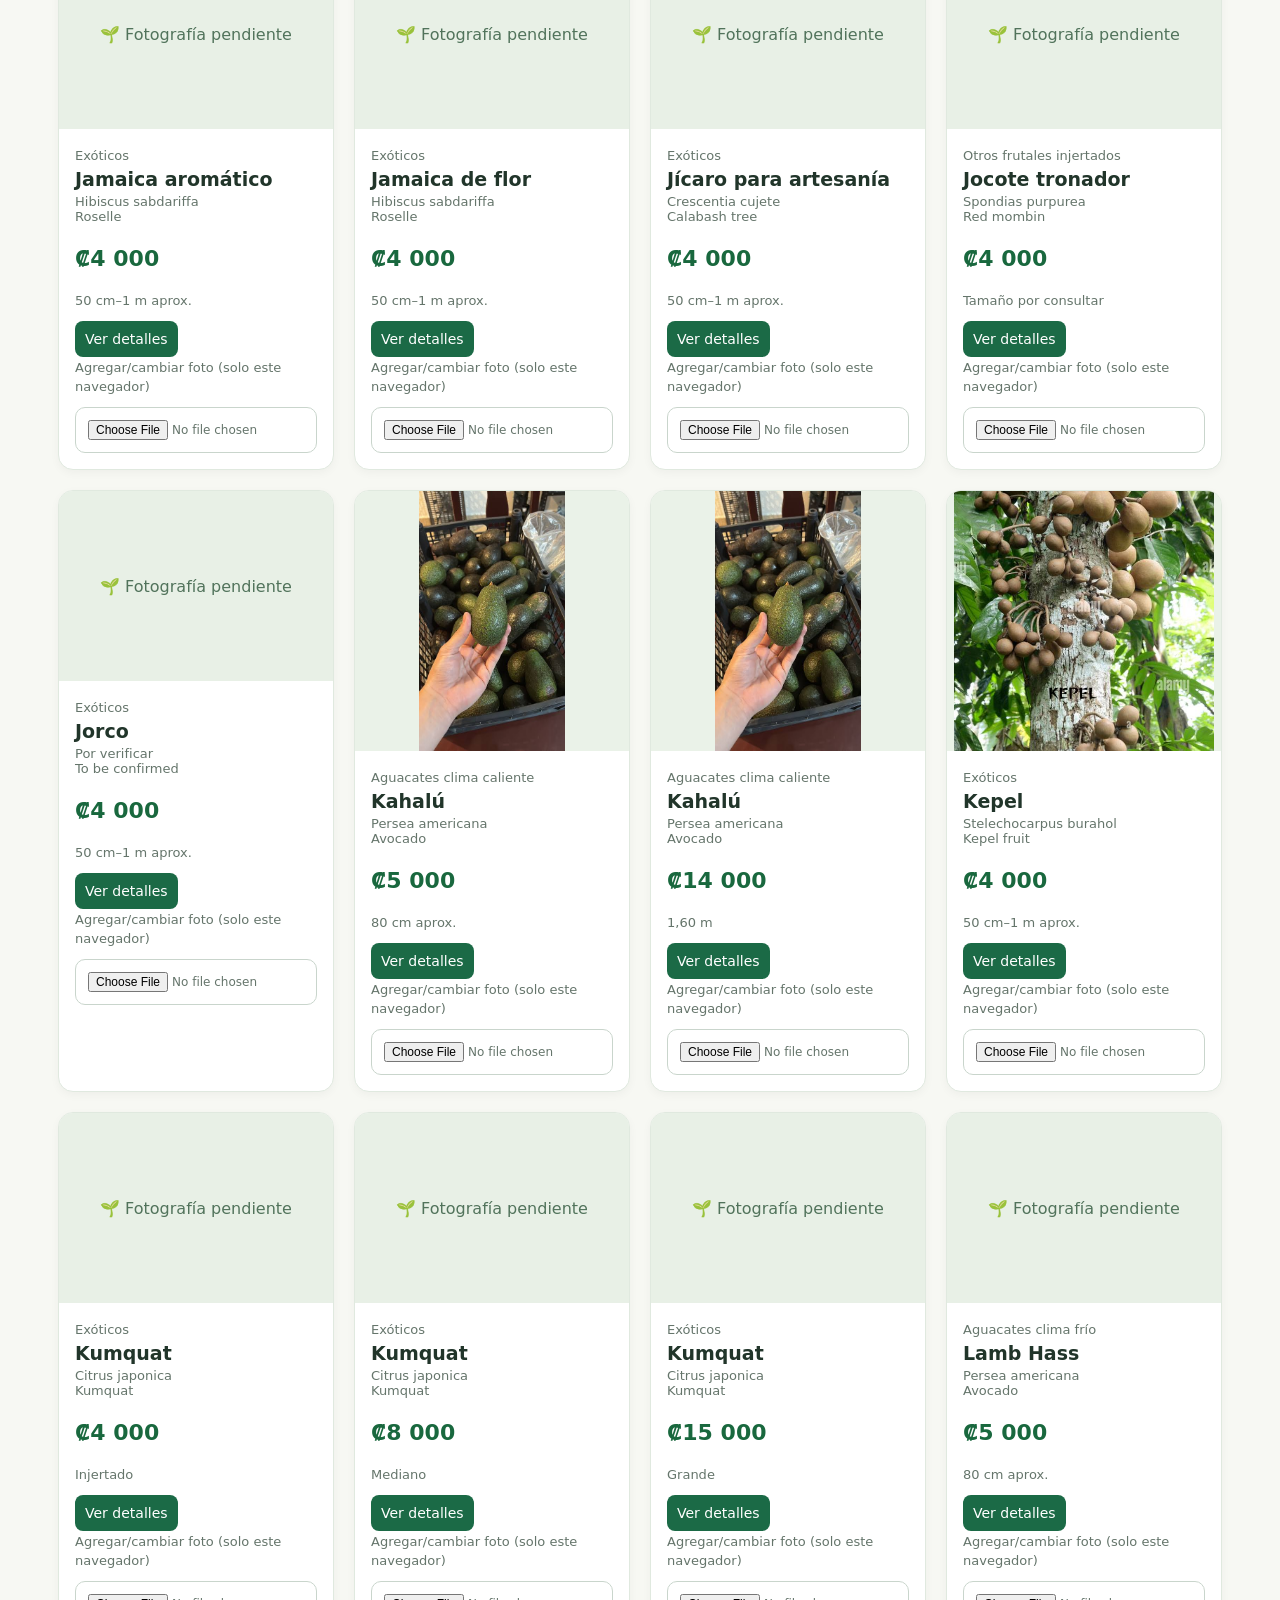
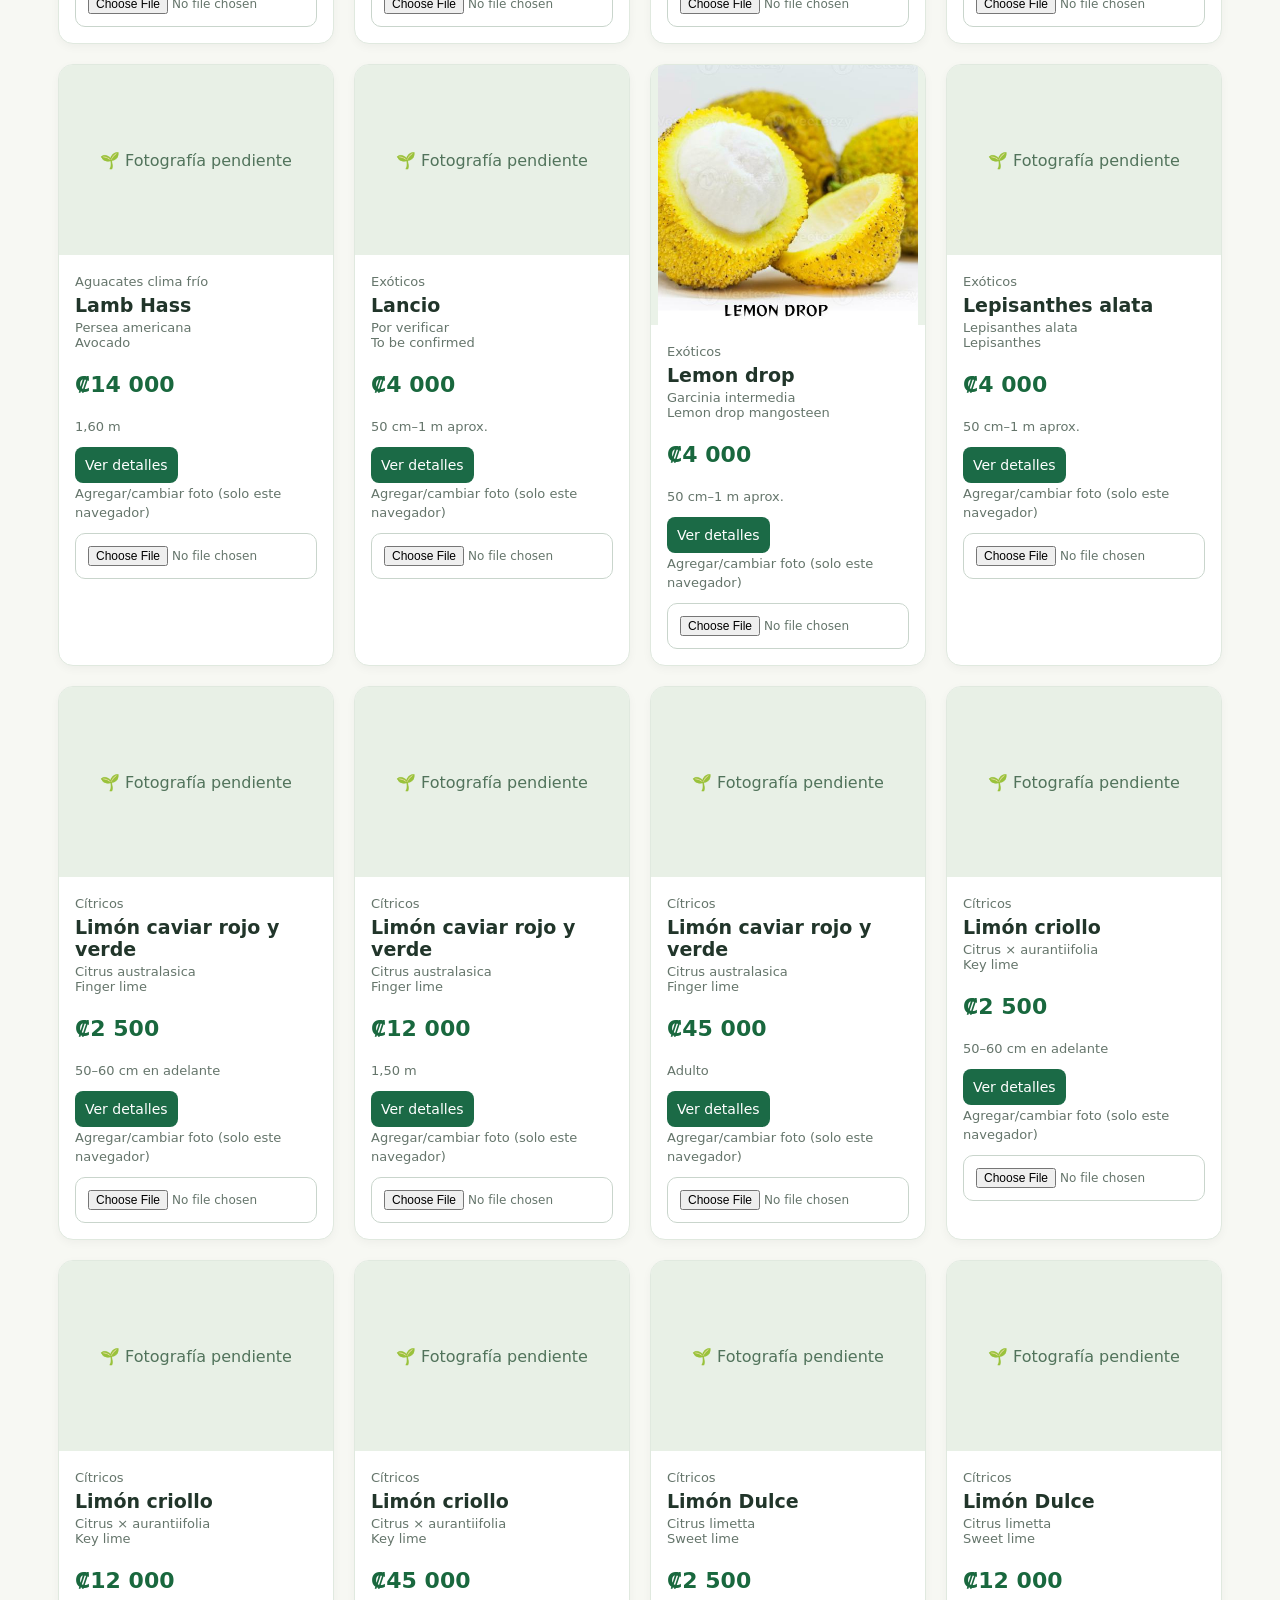
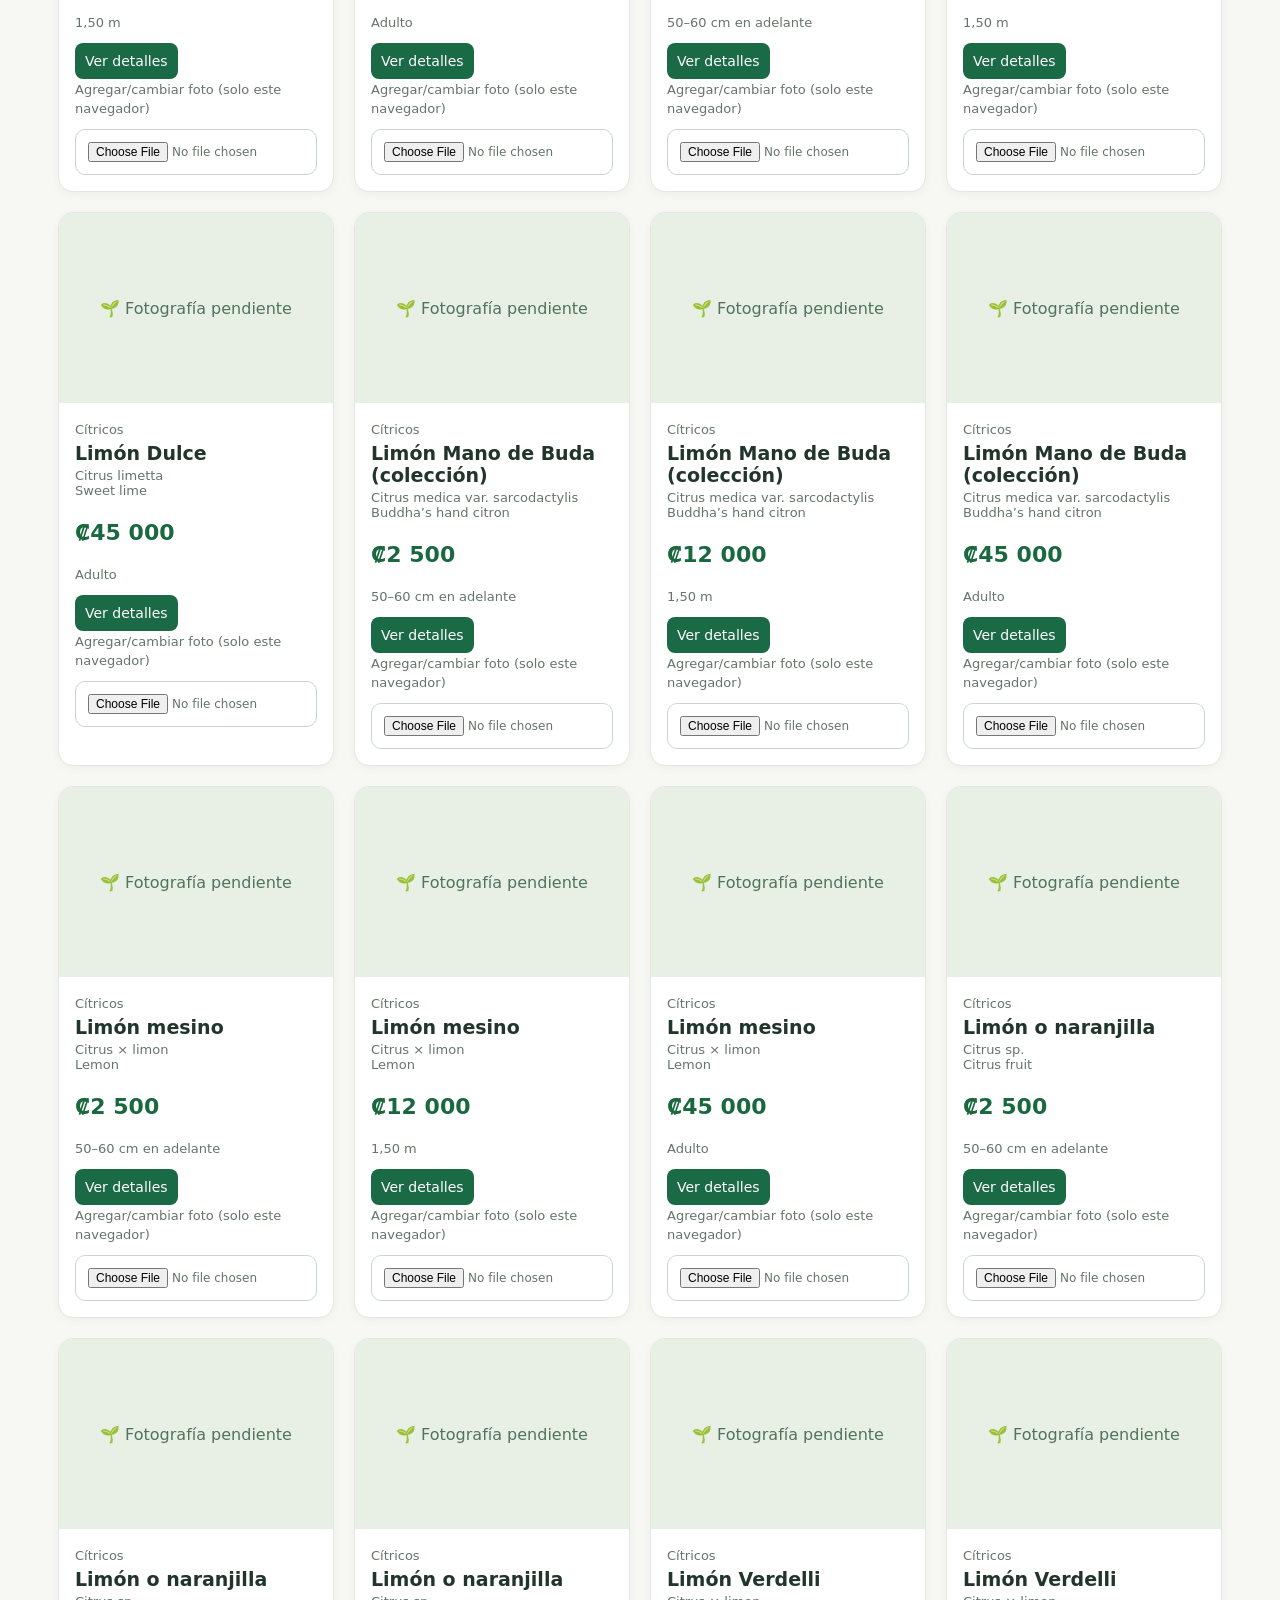
==== commit 86003fa2: "Actualizar inicio con acceso al catalogo y mejorar fotografias" ====
--- a/Catalogo/index.html
+++ b/Catalogo/index.html
@@ -1 +1,37 @@
-<!doctype html><html lang="es"><head><meta charset="utf-8"><meta name="viewport" content="width=device-width, initial-scale=1"><title>Catálogo | Árboles Exóticos Occidente</title><link rel="stylesheet" href="catalogo.css"></head><body><header><div class="wrap"><a href="../index.html">← Inicio</a><h1>Árboles Exóticos Occidente</h1><p>Catálogo de especies y variedades</p></div></header><main class="wrap"><section class="filtros"><input id="buscar" type="search" placeholder="Buscar especie, variedad, nombre científico o inglés" aria-label="Buscar plantas"><select id="categoria" aria-label="Categoría"><option value="">Todas las categorías</option></select><select id="orden" aria-label="Ordenar"><option value="nombre">Ordenar por nombre</option><option value="precio-asc">Menor precio</option><option value="precio-desc">Mayor precio</option></select></section><p id="total" aria-live="polite"></p><div id="tarjetas" class="tarjetas"></div></main><dialog id="detalle"><button id="cerrar" class="cerrar">Cerrar ×</button><div id="contenido-detalle"></div></dialog><script src="catalogo.js" defer></script></body></html>+<!doctype html>
+<html lang="es">
+
+<head>
+    <meta charset="utf-8">
+    <meta name="viewport" content="width=device-width, initial-scale=1">
+    <title>Catálogo | Árboles Exóticos Occidente</title>
+    <link rel="stylesheet" href="catalogo.css">
+</head>
+
+<body>
+    <header>
+        <div class="wrap"><a href="../index.html">← Inicio</a>
+            <h1>Árboles Exóticos Occidente</h1>
+            <p>Catálogo de especies y variedades</p>
+        </div>
+    </header>
+    <main class="wrap">
+        <section class="filtros"><input id="buscar" type="search"
+                placeholder="Buscar especie, variedad, nombre científico o inglés" aria-label="Buscar plantas"><select
+                id="categoria" aria-label="Categoría">
+                <option value="">Todas las categorías</option>
+            </select><select id="orden" aria-label="Ordenar">
+                <option value="nombre">Ordenar por nombre</option>
+                <option value="precio-asc">Menor precio</option>
+                <option value="precio-desc">Mayor precio</option>
+            </select></section>
+        <p id="total" aria-live="polite"></p>
+        <div id="tarjetas" class="tarjetas"></div>
+    </main>
+    <dialog id="detalle"><button id="cerrar" class="cerrar">Cerrar ×</button>
+        <div id="contenido-detalle"></div>
+    </dialog>
+    <script src="catalogo.js" defer></script>
+</body>
+
+</html>
--- a/Catalogo/catalogo.css
+++ b/Catalogo/catalogo.css
@@ -156,4 +156,31 @@
     .filtros {
         flex-direction: column
     }
+}
+/* Fotografías de la página principal */
+.plant > .foto,
+.plant > .sin-foto {
+    width: 100%;
+    height: 260px;
+    box-sizing: border-box;
+}
+
+.plant > .foto {
+    display: block;
+    object-fit: contain;
+    object-position: center;
+    background-color: #eaf2e8;
+}
+
+.plant > .sin-foto {
+    display: flex;
+    align-items: center;
+    justify-content: center;
+    background-color: #eaf2e8;
+    color: #246b45;
+    text-align: center;
+}
+
+.plant > .sin-foto[hidden] {
+    display: none;
 }
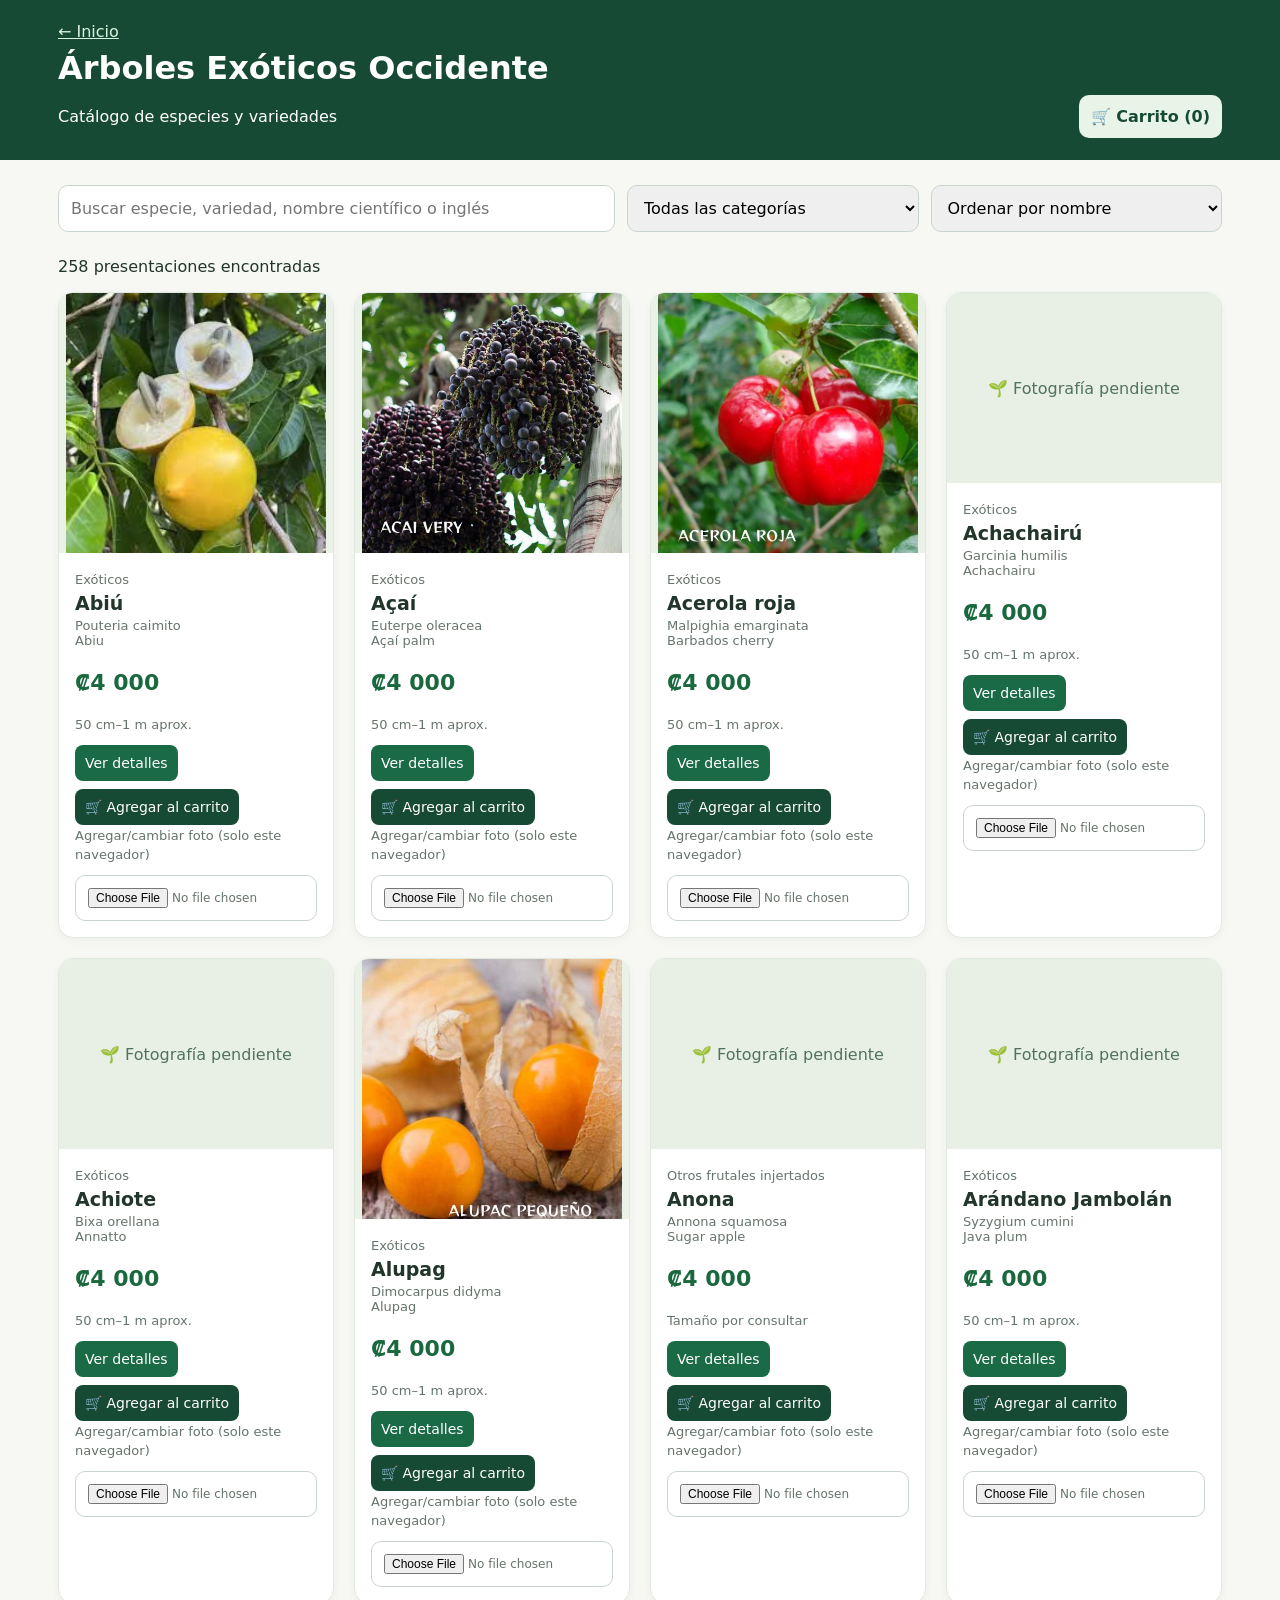
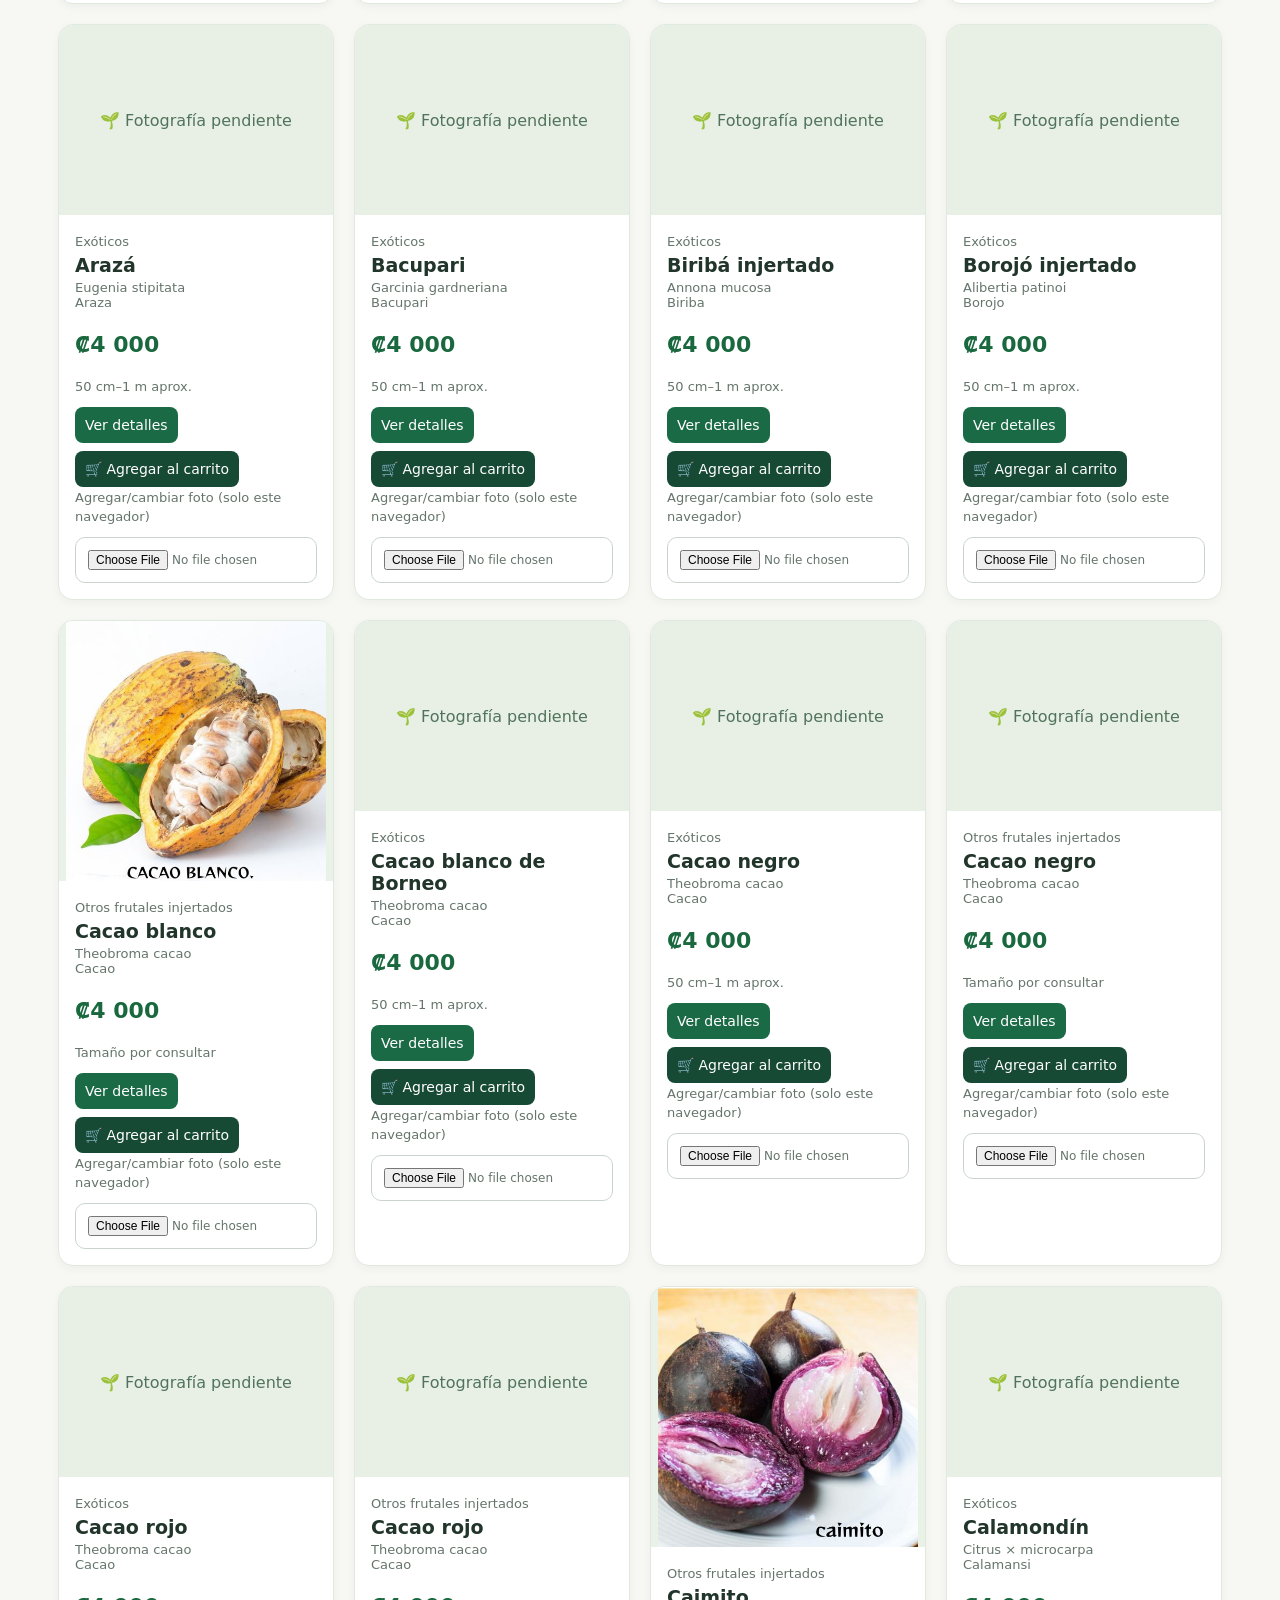
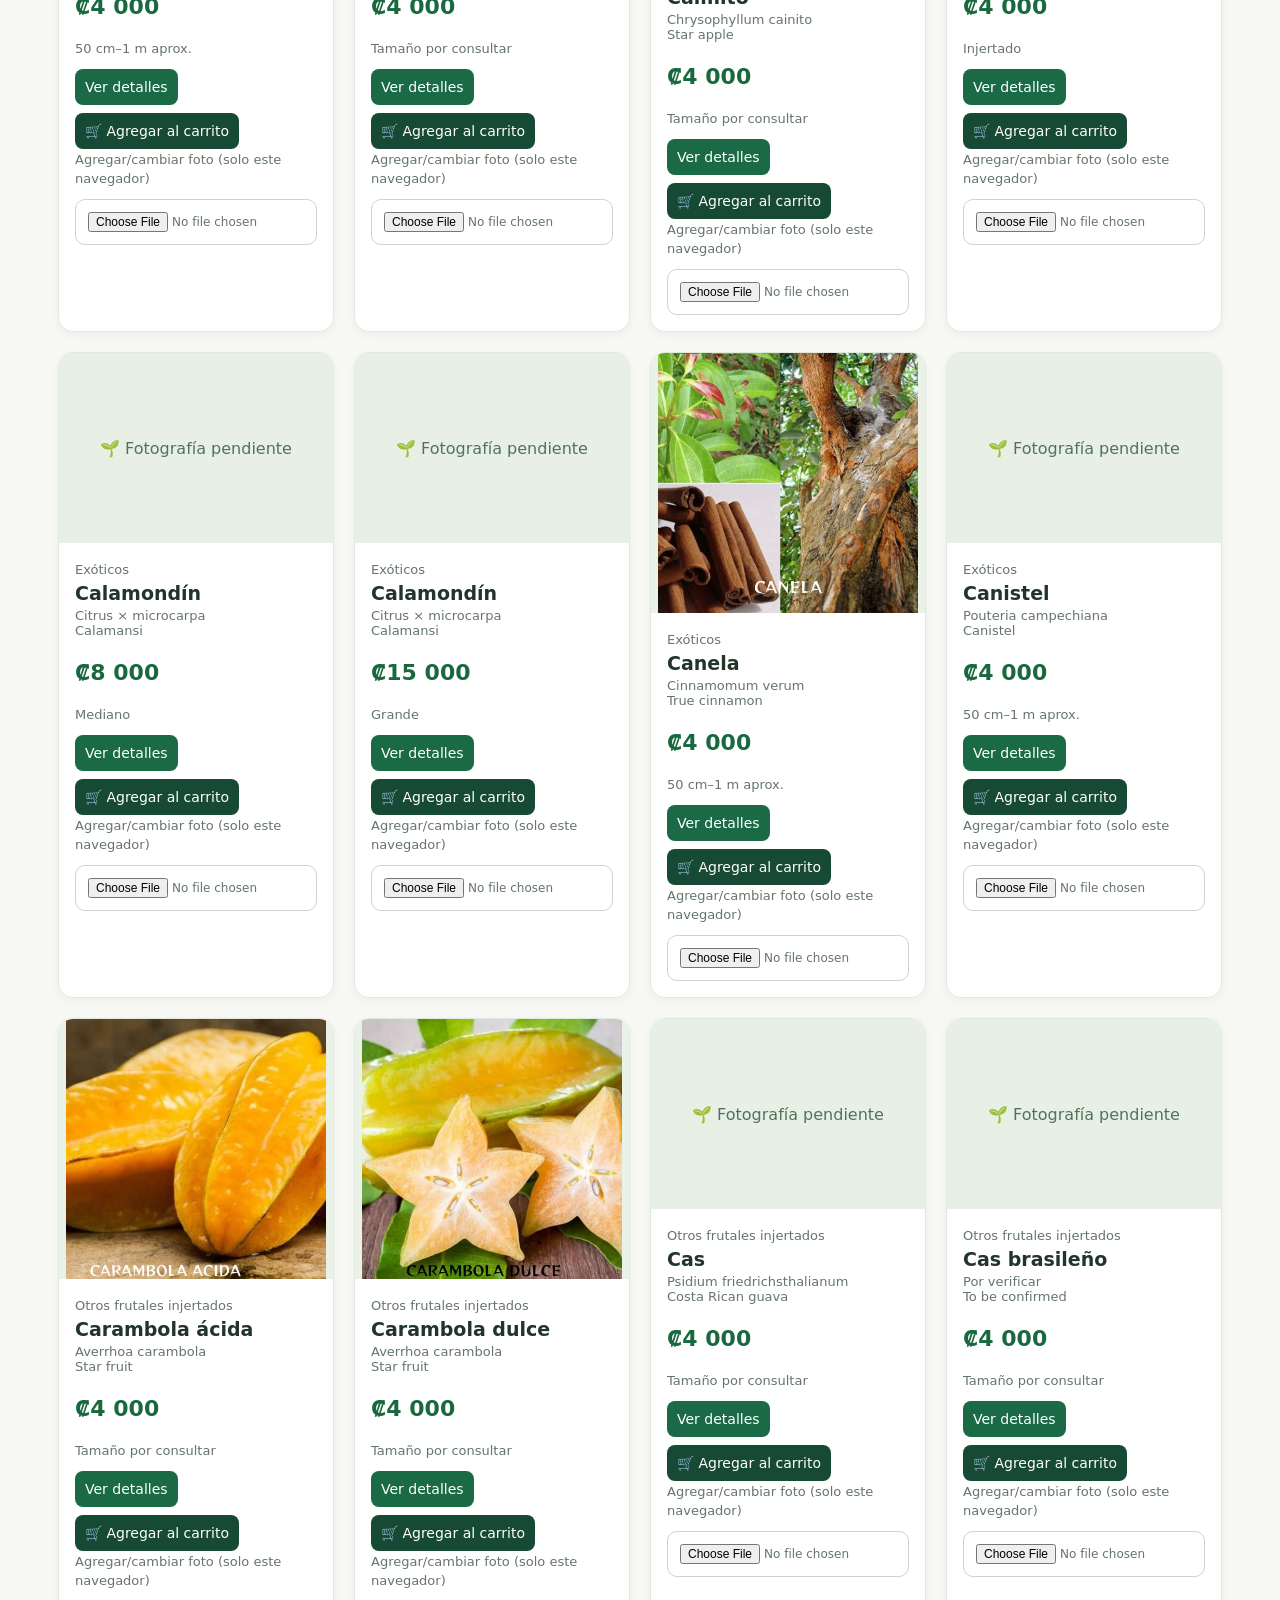
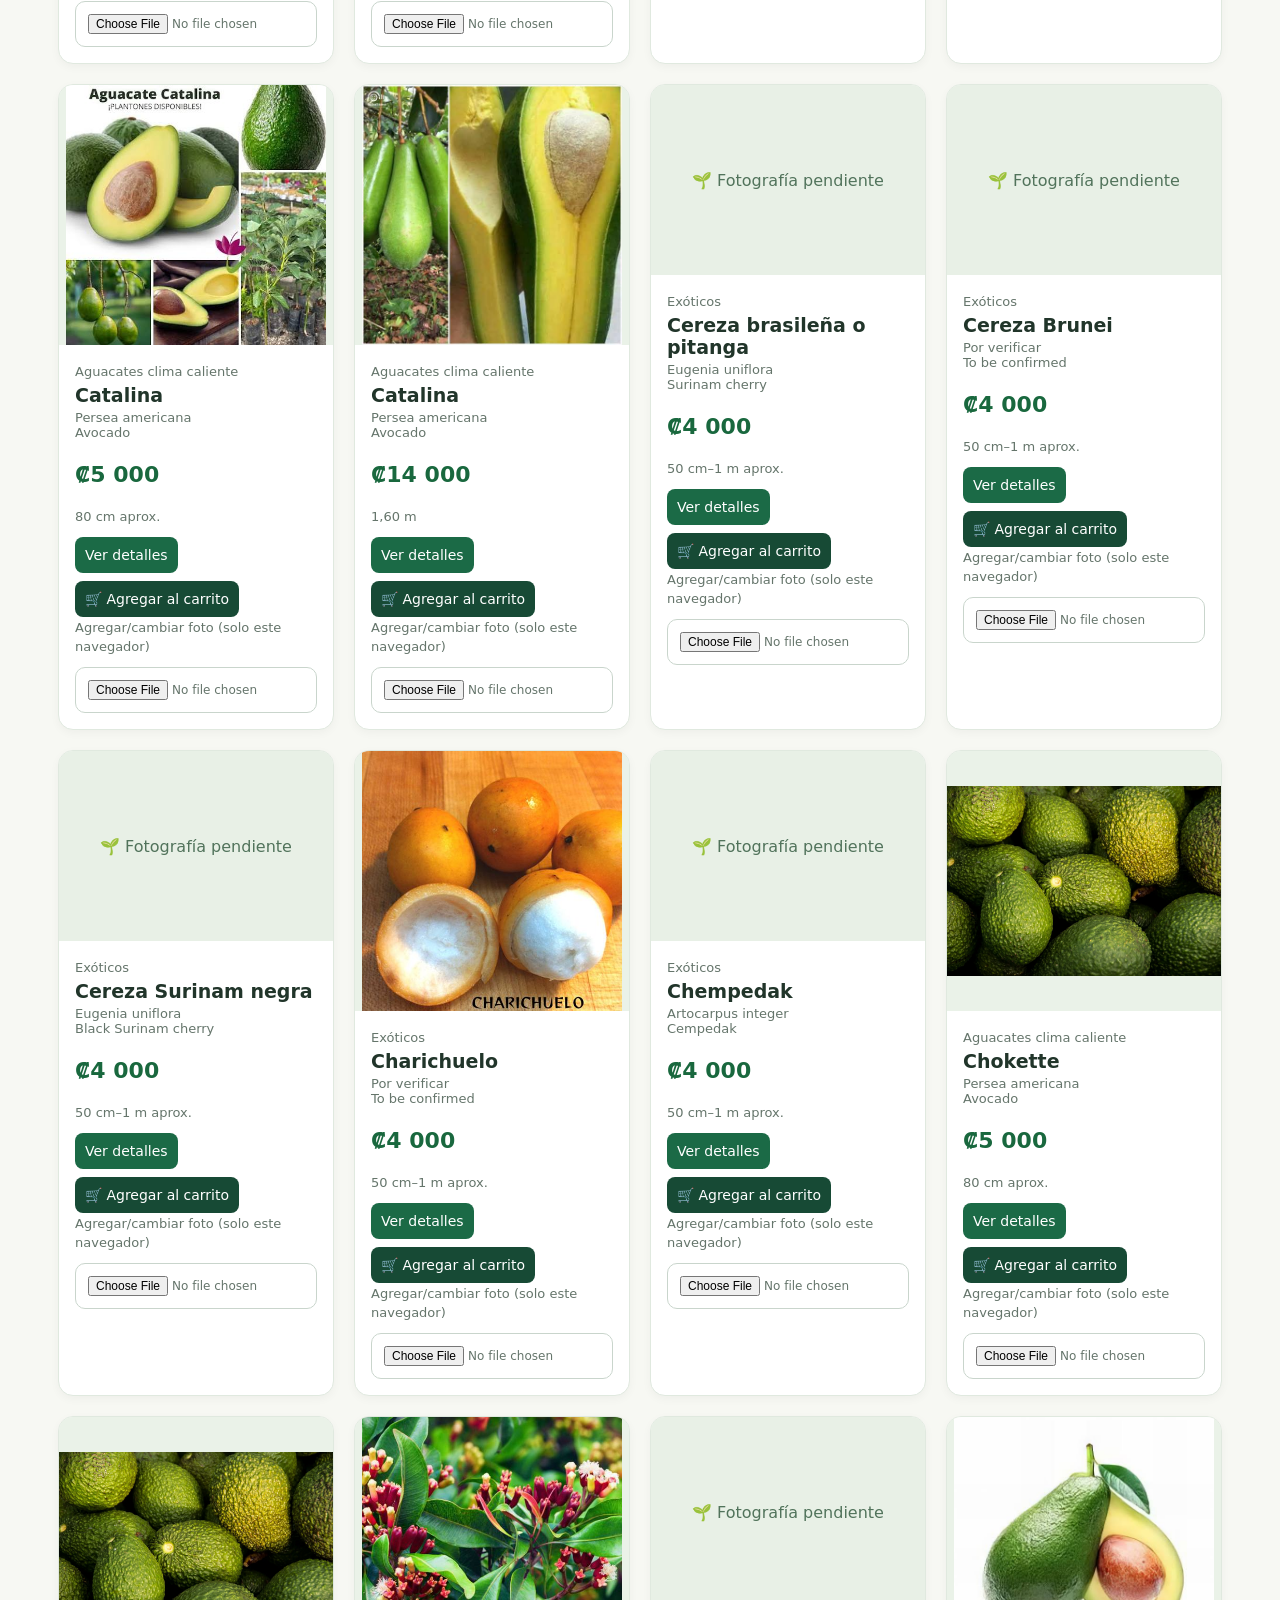
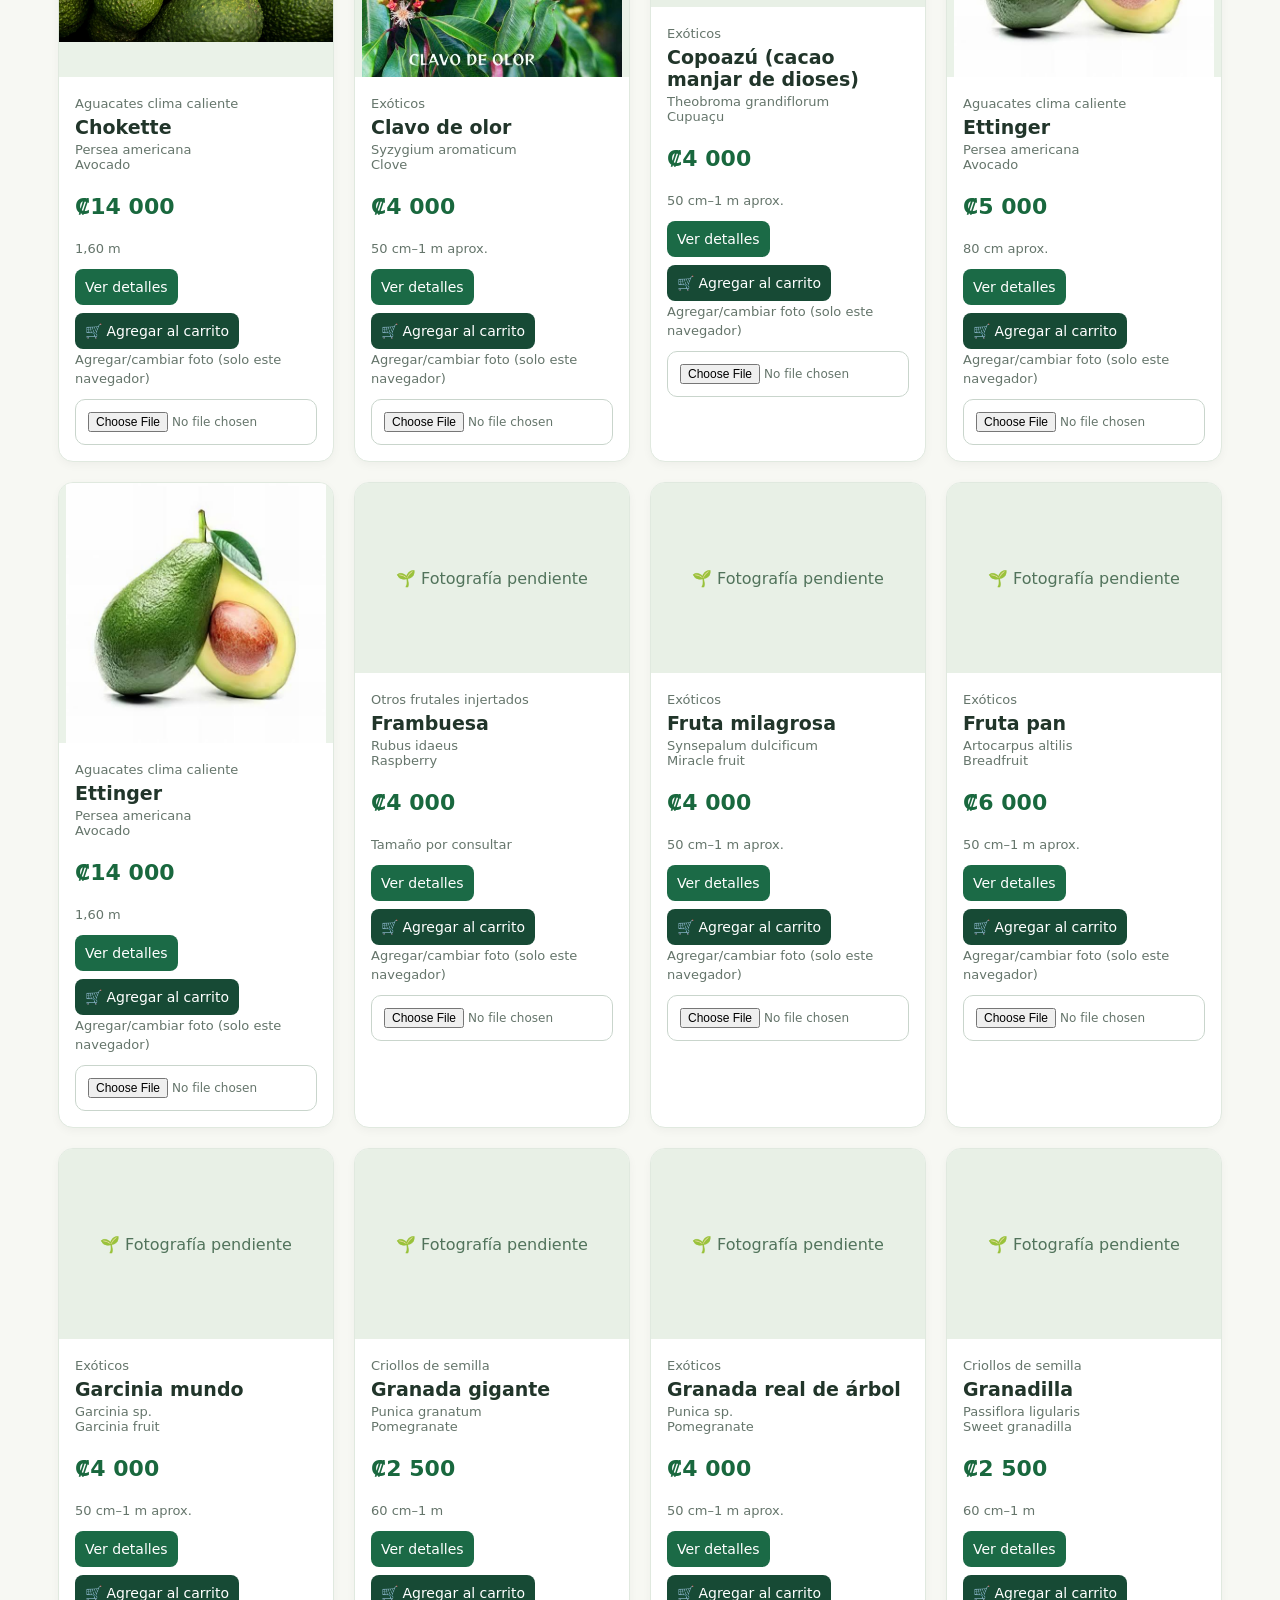
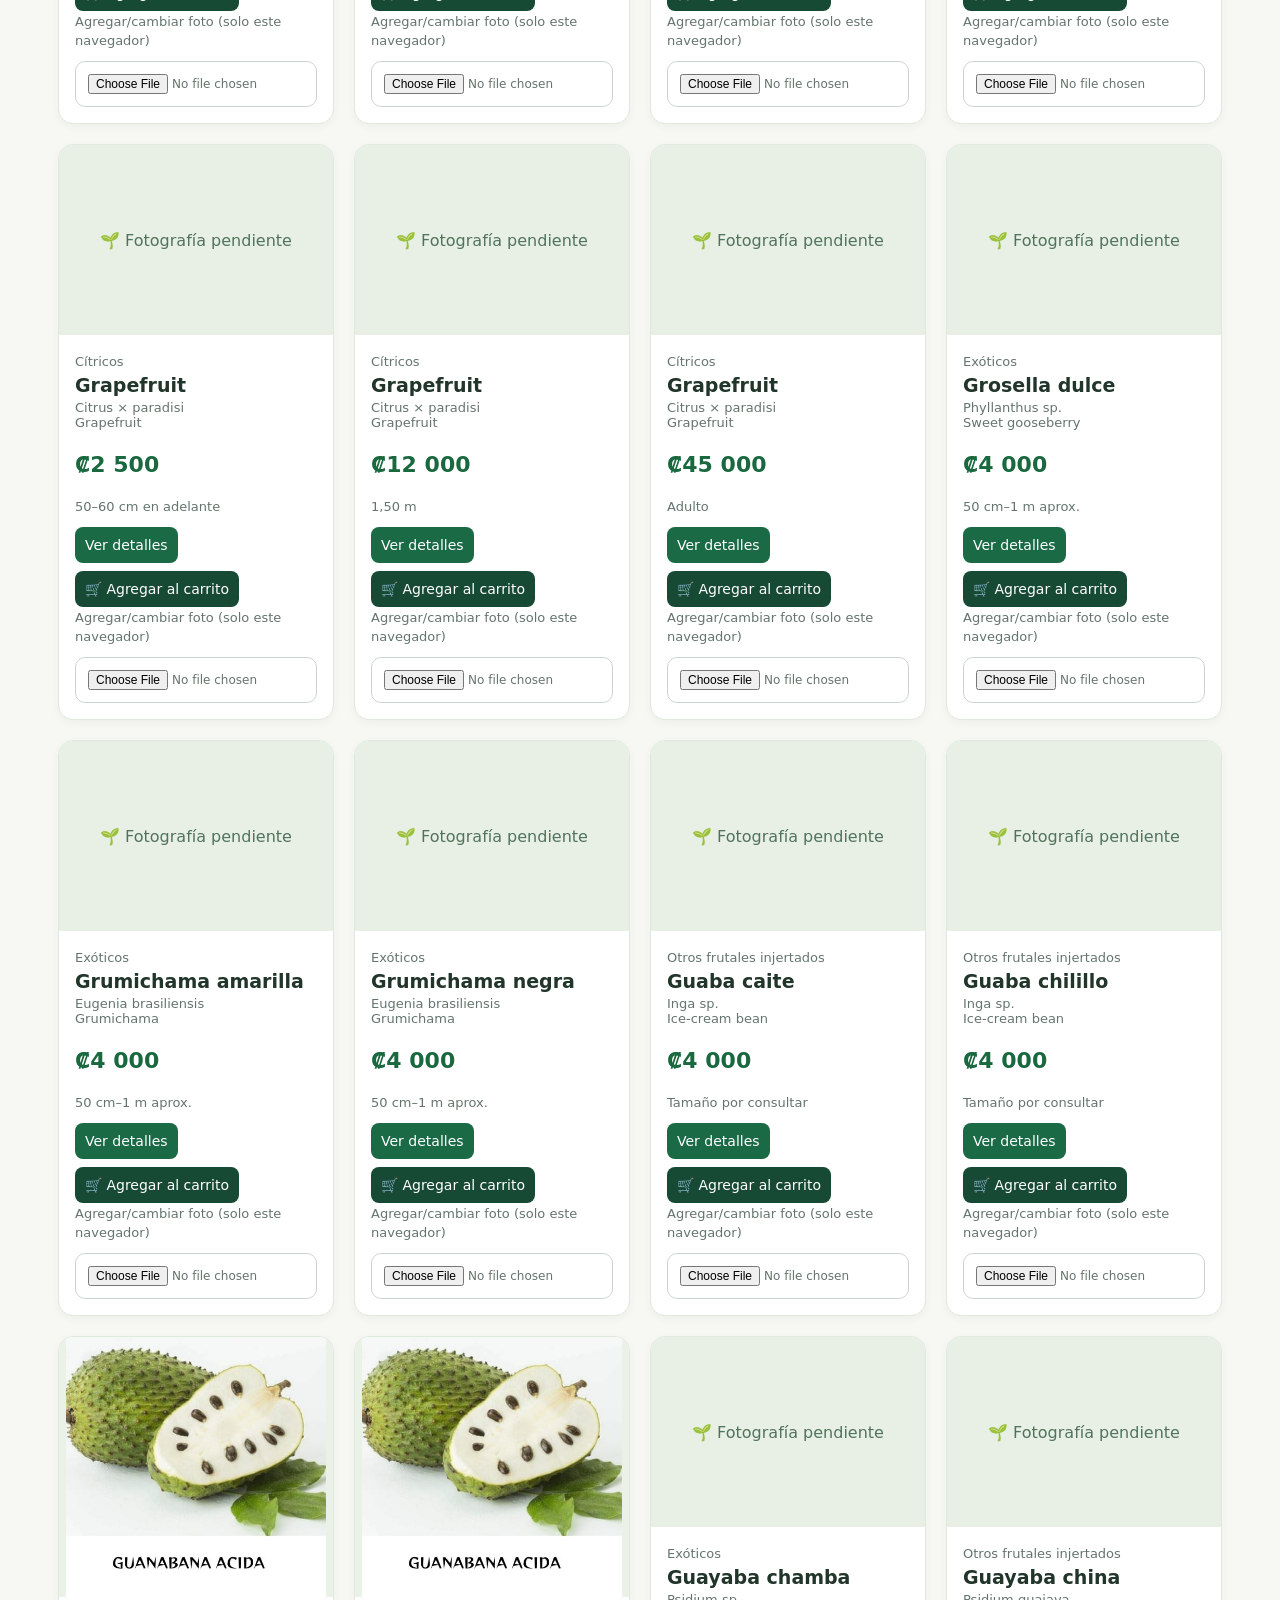
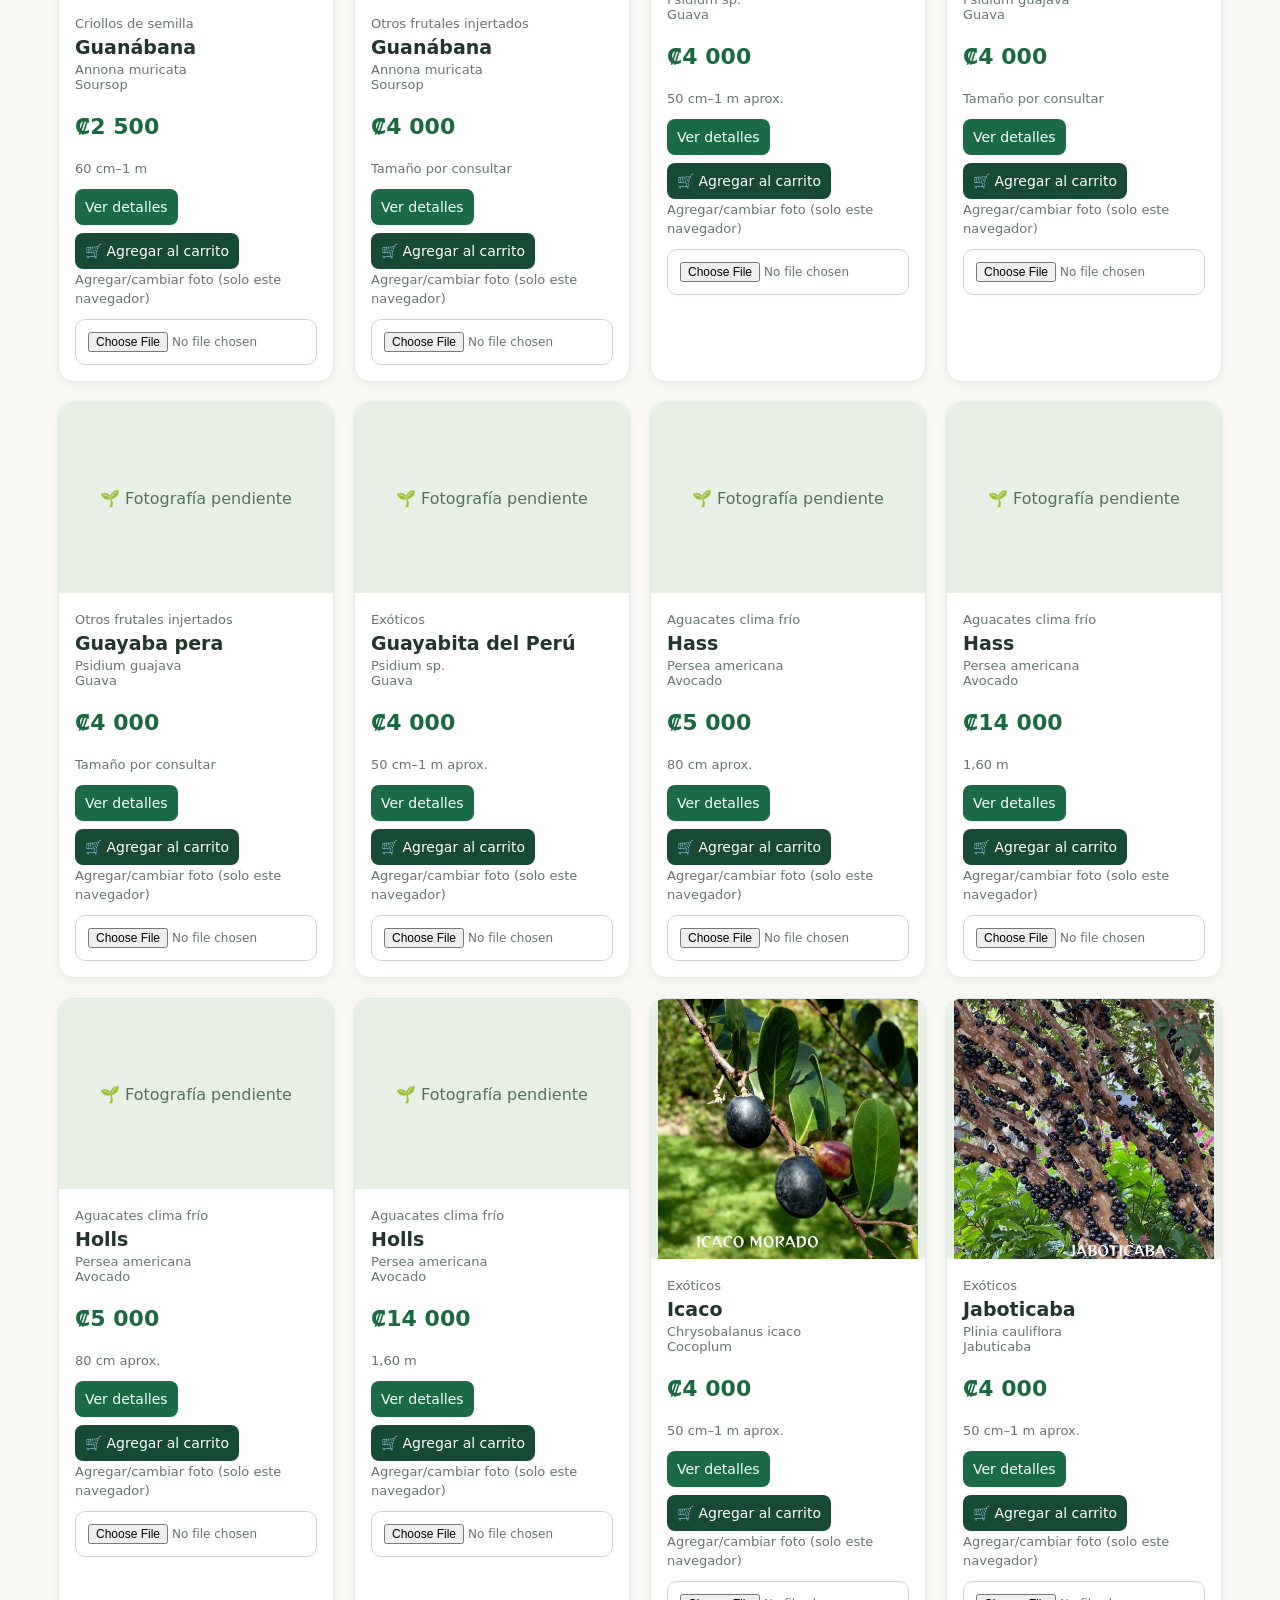
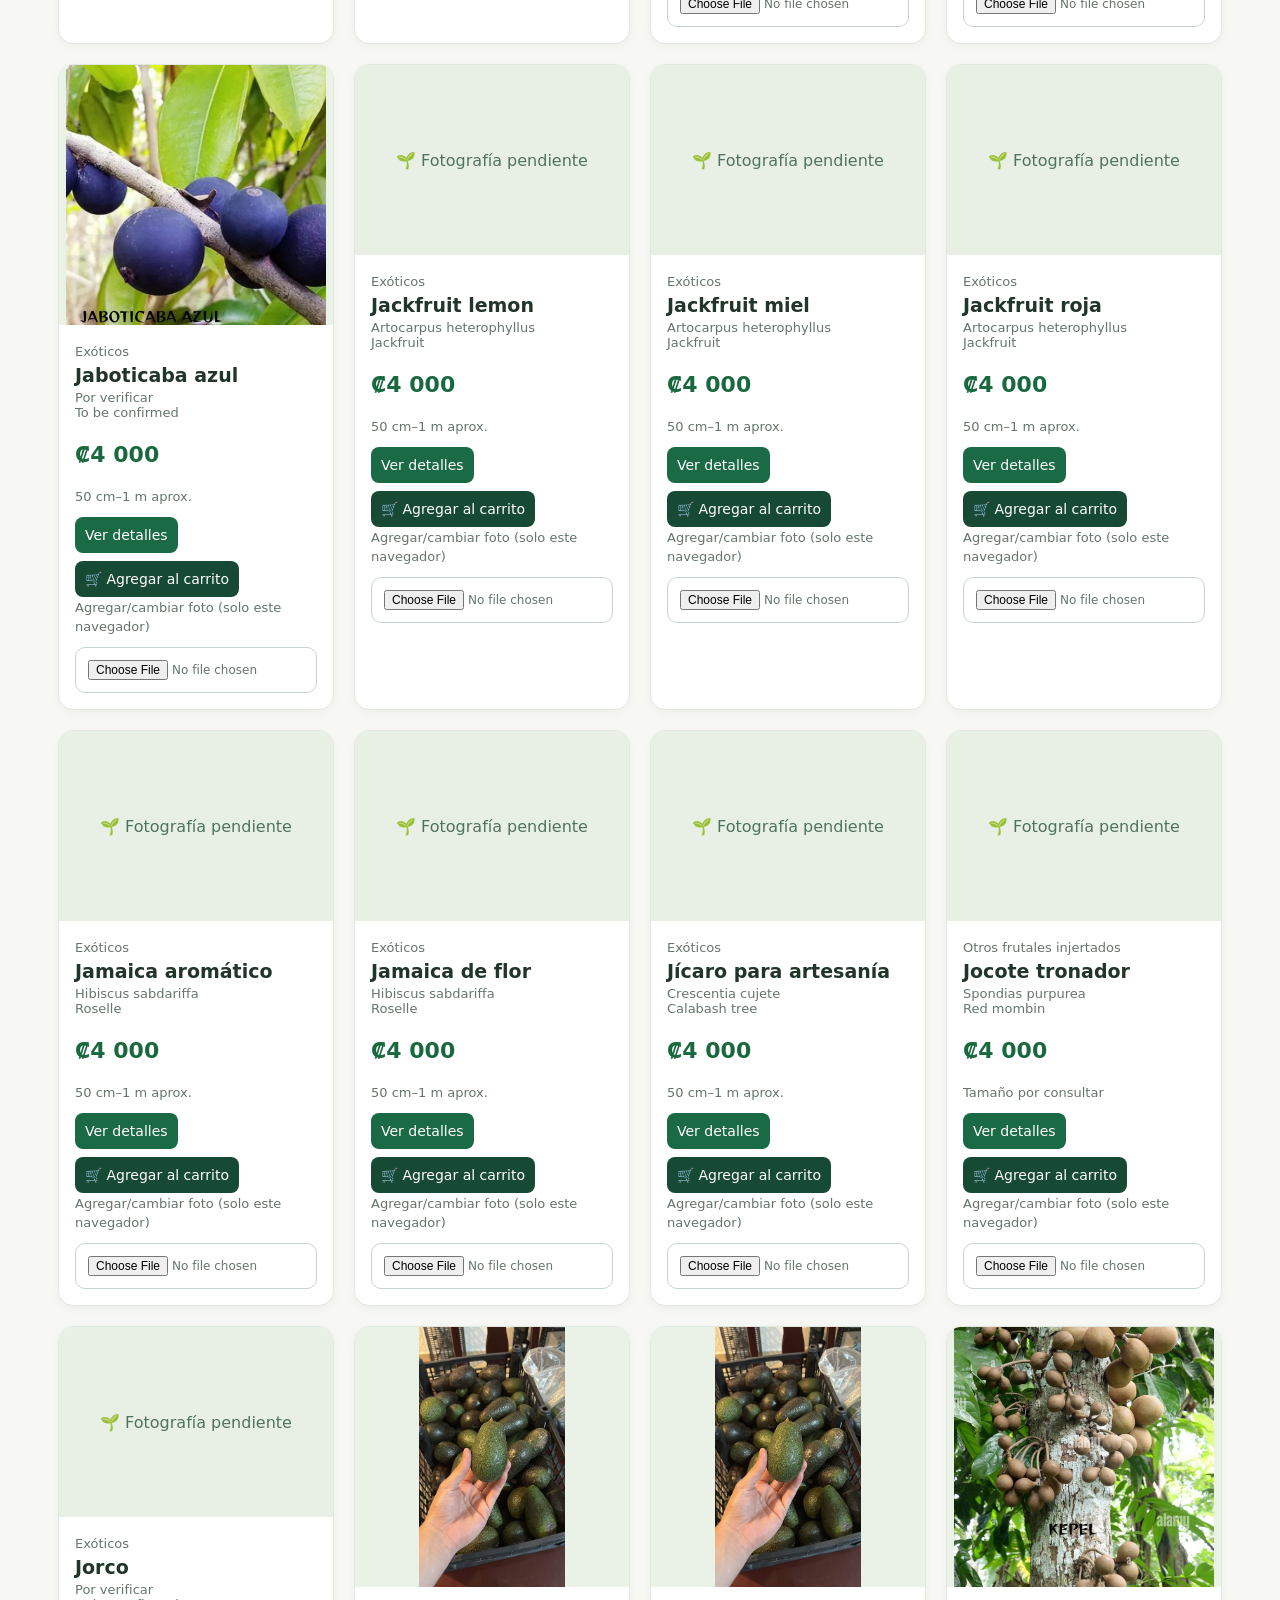
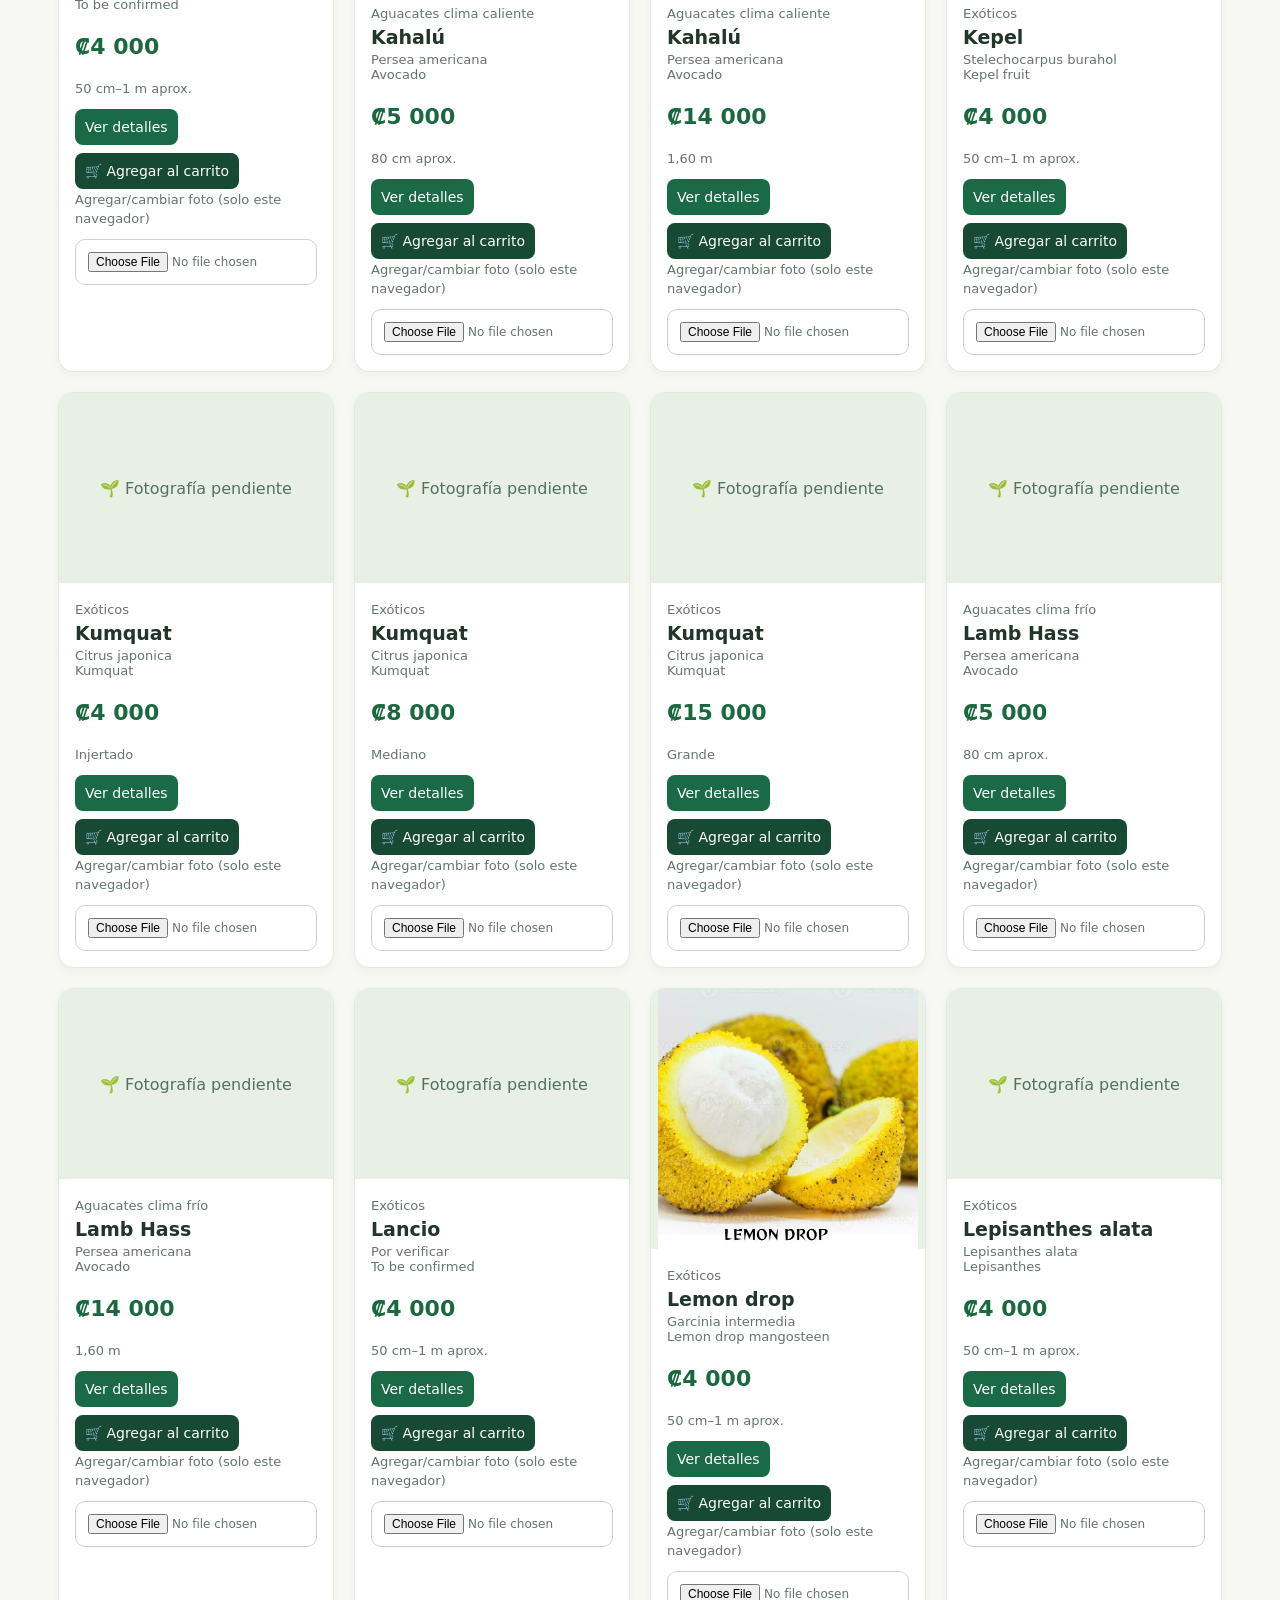
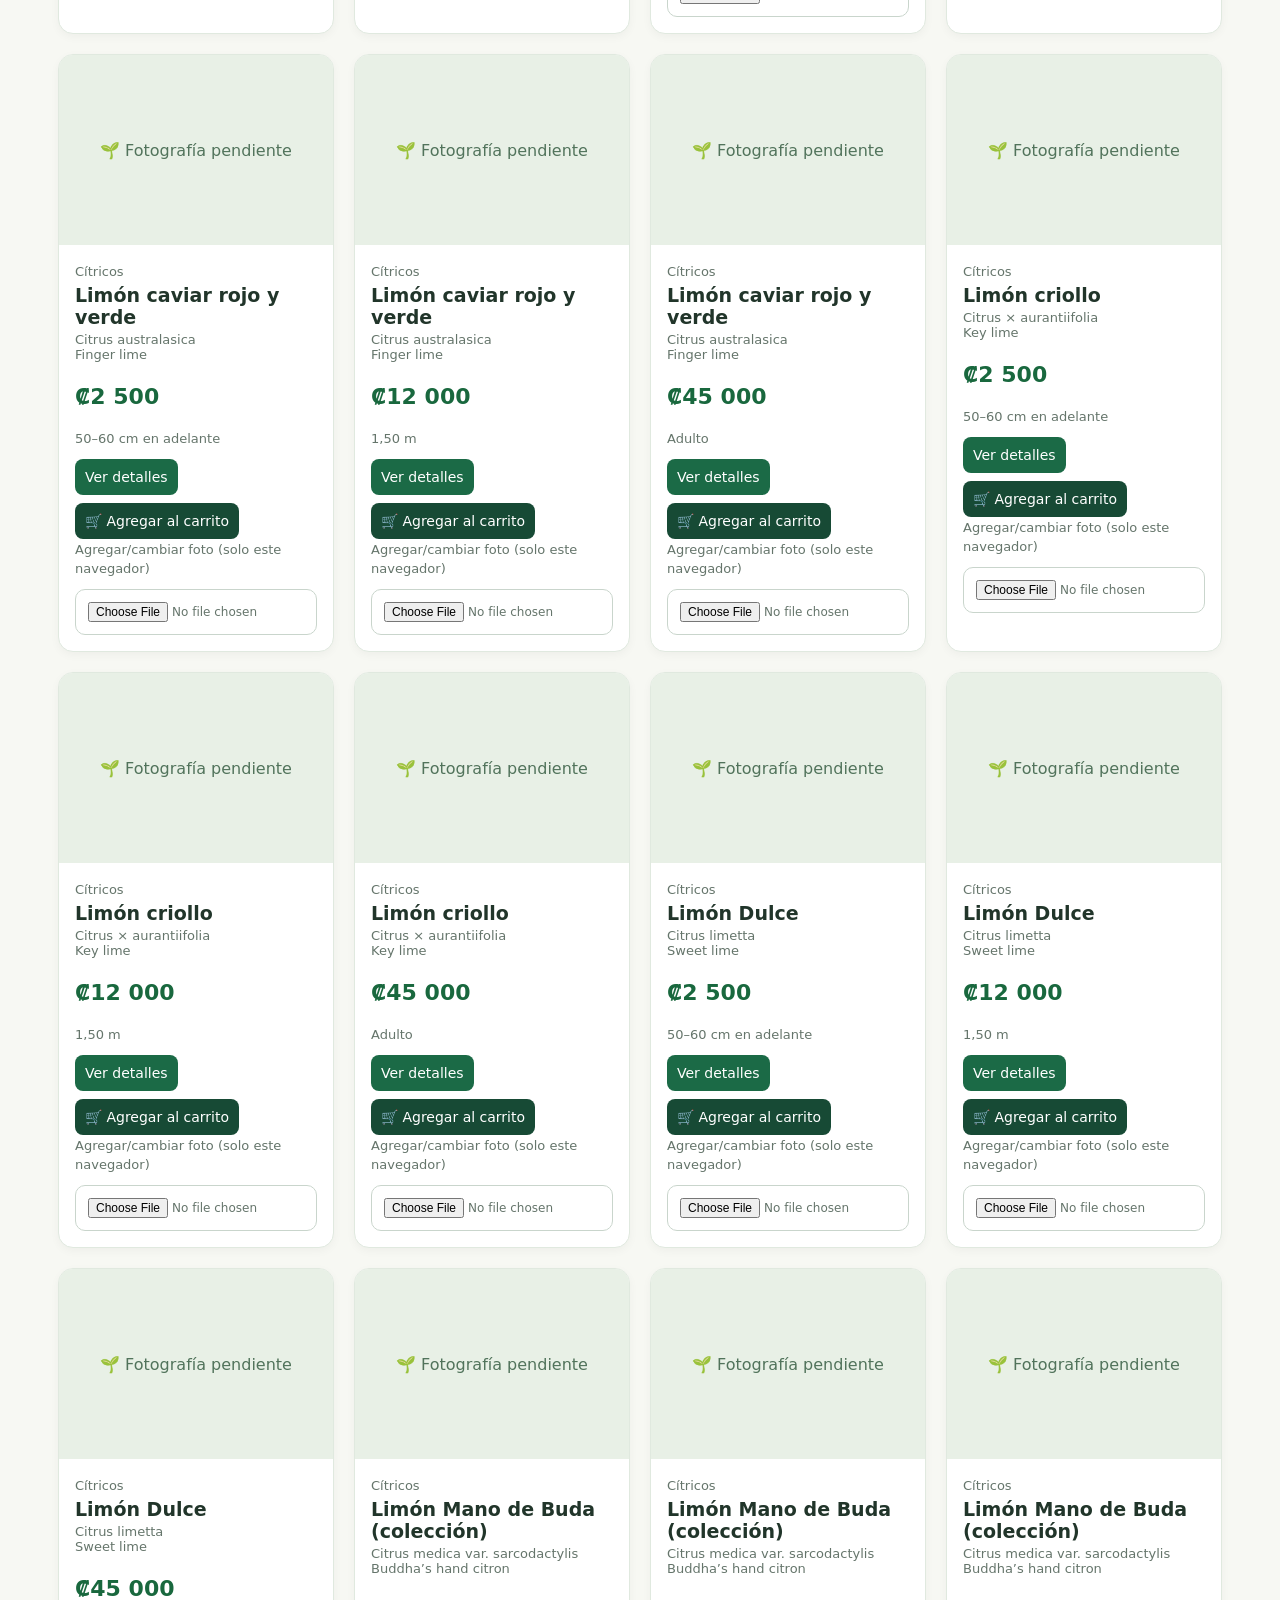
==== commit 878dc459: "Implementar carrito de compras y pedidos por WhatsApp" ====
--- a/Catalogo/index.html
+++ b/Catalogo/index.html
@@ -12,7 +12,11 @@
     <header>
         <div class="wrap"><a href="../index.html">← Inicio</a>
             <h1>Árboles Exóticos Occidente</h1>
-            <p>Catálogo de especies y variedades</p>
+            <div class="encabezado-fila">
+                <p>Catálogo de especies y variedades</p>
+                <button id="abrir-carrito" class="carrito-acceso" type="button" aria-controls="carrito"
+                    aria-label="Abrir carrito de compras">🛒 Carrito (<span id="contador-carrito">0</span>)</button>
+            </div>
         </div>
     </header>
     <main class="wrap">
@@ -31,6 +35,48 @@
     <dialog id="detalle"><button id="cerrar" class="cerrar">Cerrar ×</button>
         <div id="contenido-detalle"></div>
     </dialog>
+    <dialog id="carrito" class="dialogo-carrito">
+        <button id="cerrar-carrito" class="cerrar" type="button">Cerrar ×</button>
+        <h2>🛒 Mi carrito</h2>
+        <div id="contenido-carrito"></div>
+        <div class="carrito-acciones">
+            <button id="continuar-comprando" type="button">Continuar comprando</button>
+            <button id="realizar-pedido" class="boton-principal" type="button" disabled>Realizar pedido</button>
+        </div>
+    </dialog>
+    <dialog id="datos-pedido">
+        <button id="cerrar-datos" class="cerrar" type="button">Cerrar ×</button>
+        <h2>Datos del cliente</h2>
+        <form id="formulario-pedido">
+            <label>Nombre completo
+                <input id="nombre-cliente" name="nombre" required minlength="5" autocomplete="name">
+            </label>
+            <label>Teléfono
+                <input id="telefono-cliente" name="telefono" required inputmode="tel" autocomplete="tel"
+                    placeholder="88888888 o +506 88888888">
+            </label>
+            <label>Dirección completa
+                <textarea id="direccion-cliente" name="direccion" required minlength="10"
+                    autocomplete="street-address"></textarea>
+            </label>
+            <label>Observaciones (opcional)
+                <textarea id="observaciones-cliente" name="observaciones" maxlength="500"></textarea>
+            </label>
+            <p id="error-formulario" class="mensaje-error" role="alert"></p>
+            <button class="boton-principal" type="submit">Revisar pedido</button>
+        </form>
+    </dialog>
+    <dialog id="revision-pedido">
+        <button id="cerrar-revision" class="cerrar" type="button">Cerrar ×</button>
+        <h2>Revisión del pedido</h2>
+        <div id="contenido-revision"></div>
+        <p class="aviso-pedido">El monto mostrado corresponde al valor de los productos. La disponibilidad y el costo
+            del transporte serán confirmados por WhatsApp.</p>
+        <div class="carrito-acciones">
+            <button id="modificar-pedido" type="button">Modificar pedido</button>
+            <button id="enviar-whatsapp" class="boton-principal" type="button">Enviar por WhatsApp</button>
+        </div>
+    </dialog>
     <script src="catalogo.js" defer></script>
 </body>
 
--- a/Catalogo/catalogo.css
+++ b/Catalogo/catalogo.css
@@ -21,6 +21,26 @@
 
 header h1 {
     margin: 8px 0
+}
+
+.encabezado-fila {
+    display: flex;
+    align-items: center;
+    justify-content: space-between;
+    gap: 16px
+}
+
+.encabezado-fila p {
+    margin: 0
+}
+
+.carrito-acceso {
+    background: #e7f4e7;
+    color: #174a35;
+    border: 0;
+    cursor: pointer;
+    font-weight: 700;
+    white-space: nowrap
 }
 
 .wrap {
@@ -126,6 +146,17 @@
     font-size: 14px
 }
 
+.botones .agregar-carrito,
+.boton-principal {
+    background: #174a35
+}
+
+.botones button:disabled,
+.boton-principal:disabled {
+    cursor: not-allowed;
+    opacity: .55
+}
+
 .botones a {
     background: #18875b
 }
@@ -152,9 +183,127 @@
     cursor: pointer
 }
 
+.dialogo-carrito {
+    width: min(720px, 95vw)
+}
+
+.item-carrito {
+    display: grid;
+    grid-template-columns: 76px 1fr auto;
+    gap: 14px;
+    align-items: center;
+    padding: 14px 0;
+    border-bottom: 1px solid #e0e9df
+}
+
+.miniatura-carrito {
+    width: 76px;
+    height: 76px;
+    object-fit: contain;
+    background: #eaf2e8;
+    border-radius: 8px
+}
+
+.item-carrito h3,
+.item-carrito p {
+    margin: 3px 0
+}
+
+.control-cantidad {
+    display: flex;
+    align-items: center;
+    gap: 6px;
+    margin-top: 8px
+}
+
+.control-cantidad button {
+    padding: 5px 10px;
+    cursor: pointer
+}
+
+.eliminar-item {
+    color: #8a2c2c;
+    cursor: pointer;
+    padding: 5px
+}
+
+.resumen-carrito {
+    text-align: right;
+    padding: 16px 0;
+    font-size: 17px
+}
+
+.total-carrito {
+    color: #19683e;
+    font-size: 24px;
+    font-weight: 750
+}
+
+.carrito-acciones {
+    display: flex;
+    justify-content: flex-end;
+    gap: 10px;
+    flex-wrap: wrap
+}
+
+form label {
+    display: grid;
+    gap: 6px;
+    margin: 14px 0;
+    font-weight: 650
+}
+
+form textarea {
+    min-height: 80px;
+    resize: vertical
+}
+
+.mensaje-error {
+    color: #a52c2c;
+    min-height: 20px
+}
+
+.aviso-pedido {
+    padding: 12px;
+    background: #f0f6ed;
+    border-radius: 8px;
+    font-size: 14px
+}
+
+.revision-seccion {
+    margin: 16px 0
+}
+
+.revision-seccion p {
+    margin: 7px 0
+}
+
 @media(max-width:600px) {
     .filtros {
         flex-direction: column
+    }
+
+    .encabezado-fila {
+        align-items: stretch;
+        flex-direction: column
+    }
+
+    .carrito-acceso {
+        width: 100%
+    }
+
+    .item-carrito {
+        grid-template-columns: 58px 1fr
+    }
+
+    .miniatura-carrito {
+        width: 58px;
+        height: 58px
+    }
+
+    .item-carrito > .eliminar-item {
+        grid-column: 2;
+        justify-self: start
     }
 }
 /* Fotografías de la página principal */
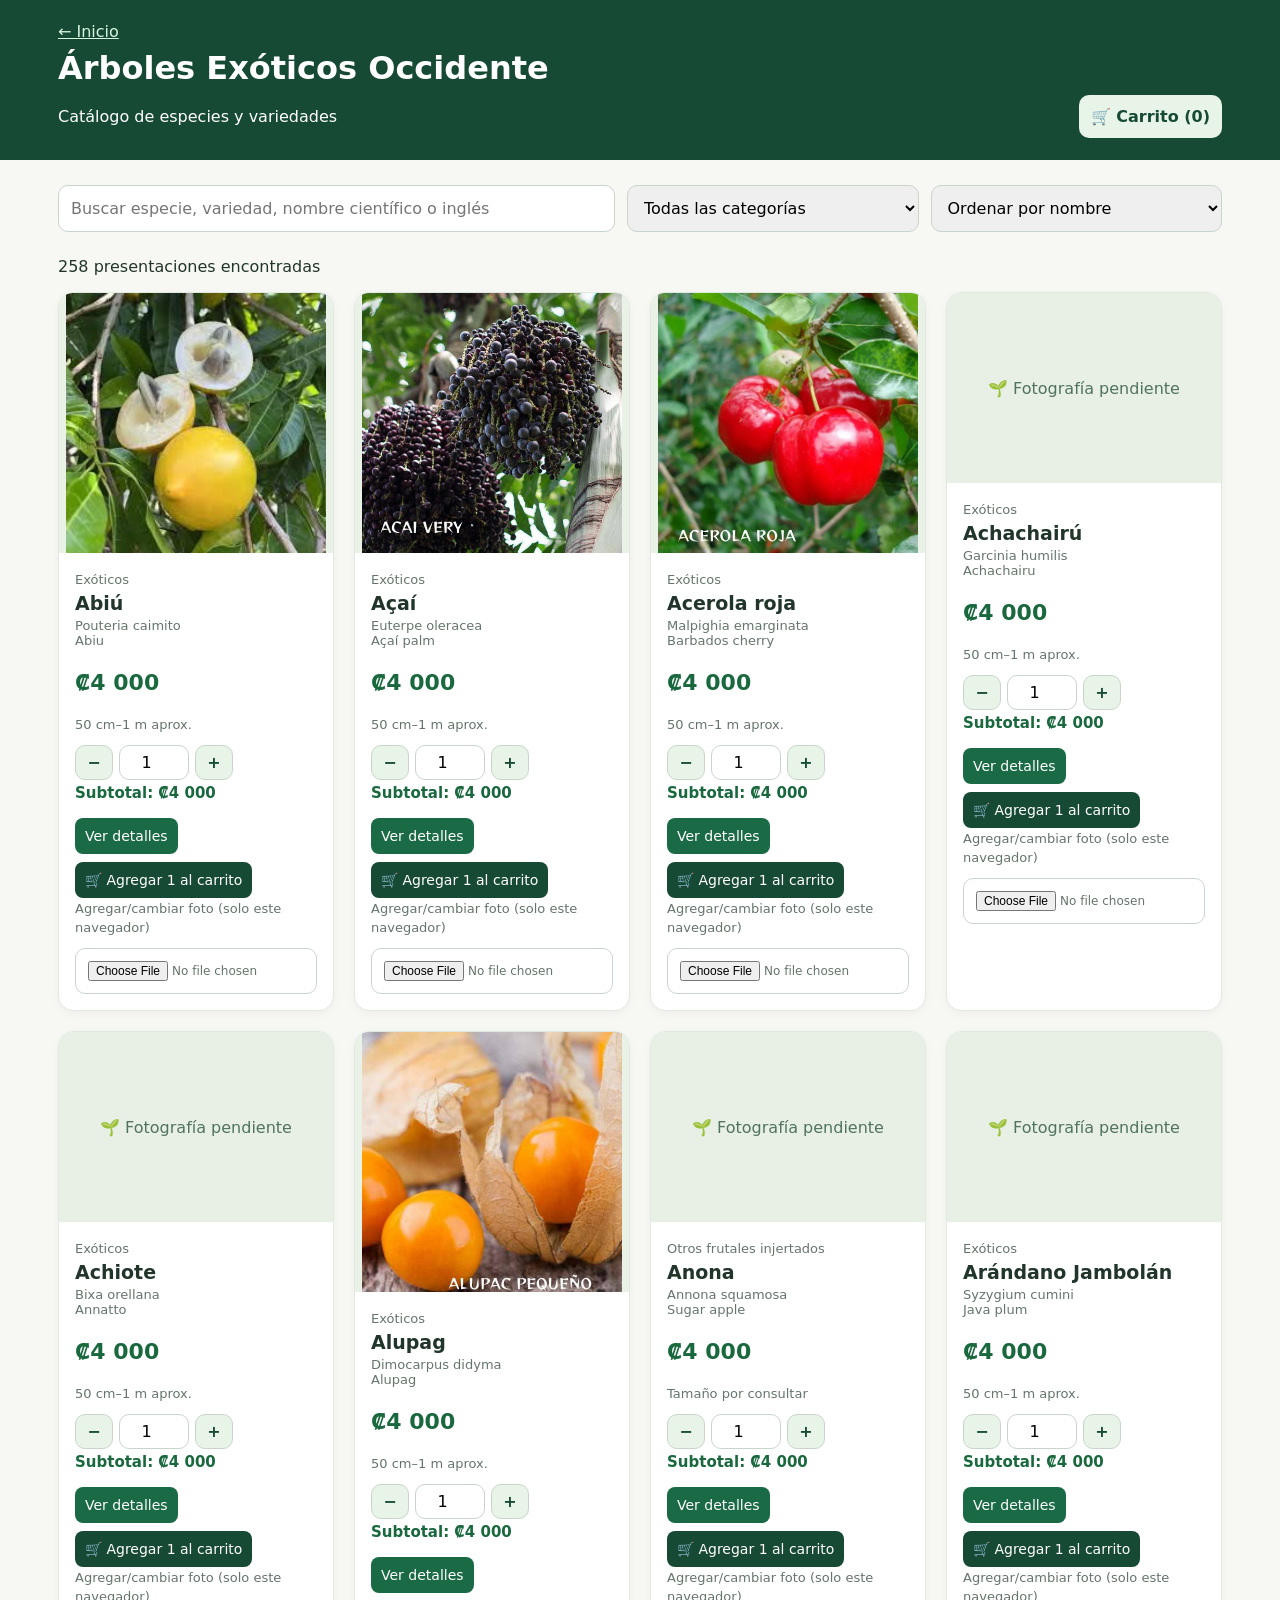
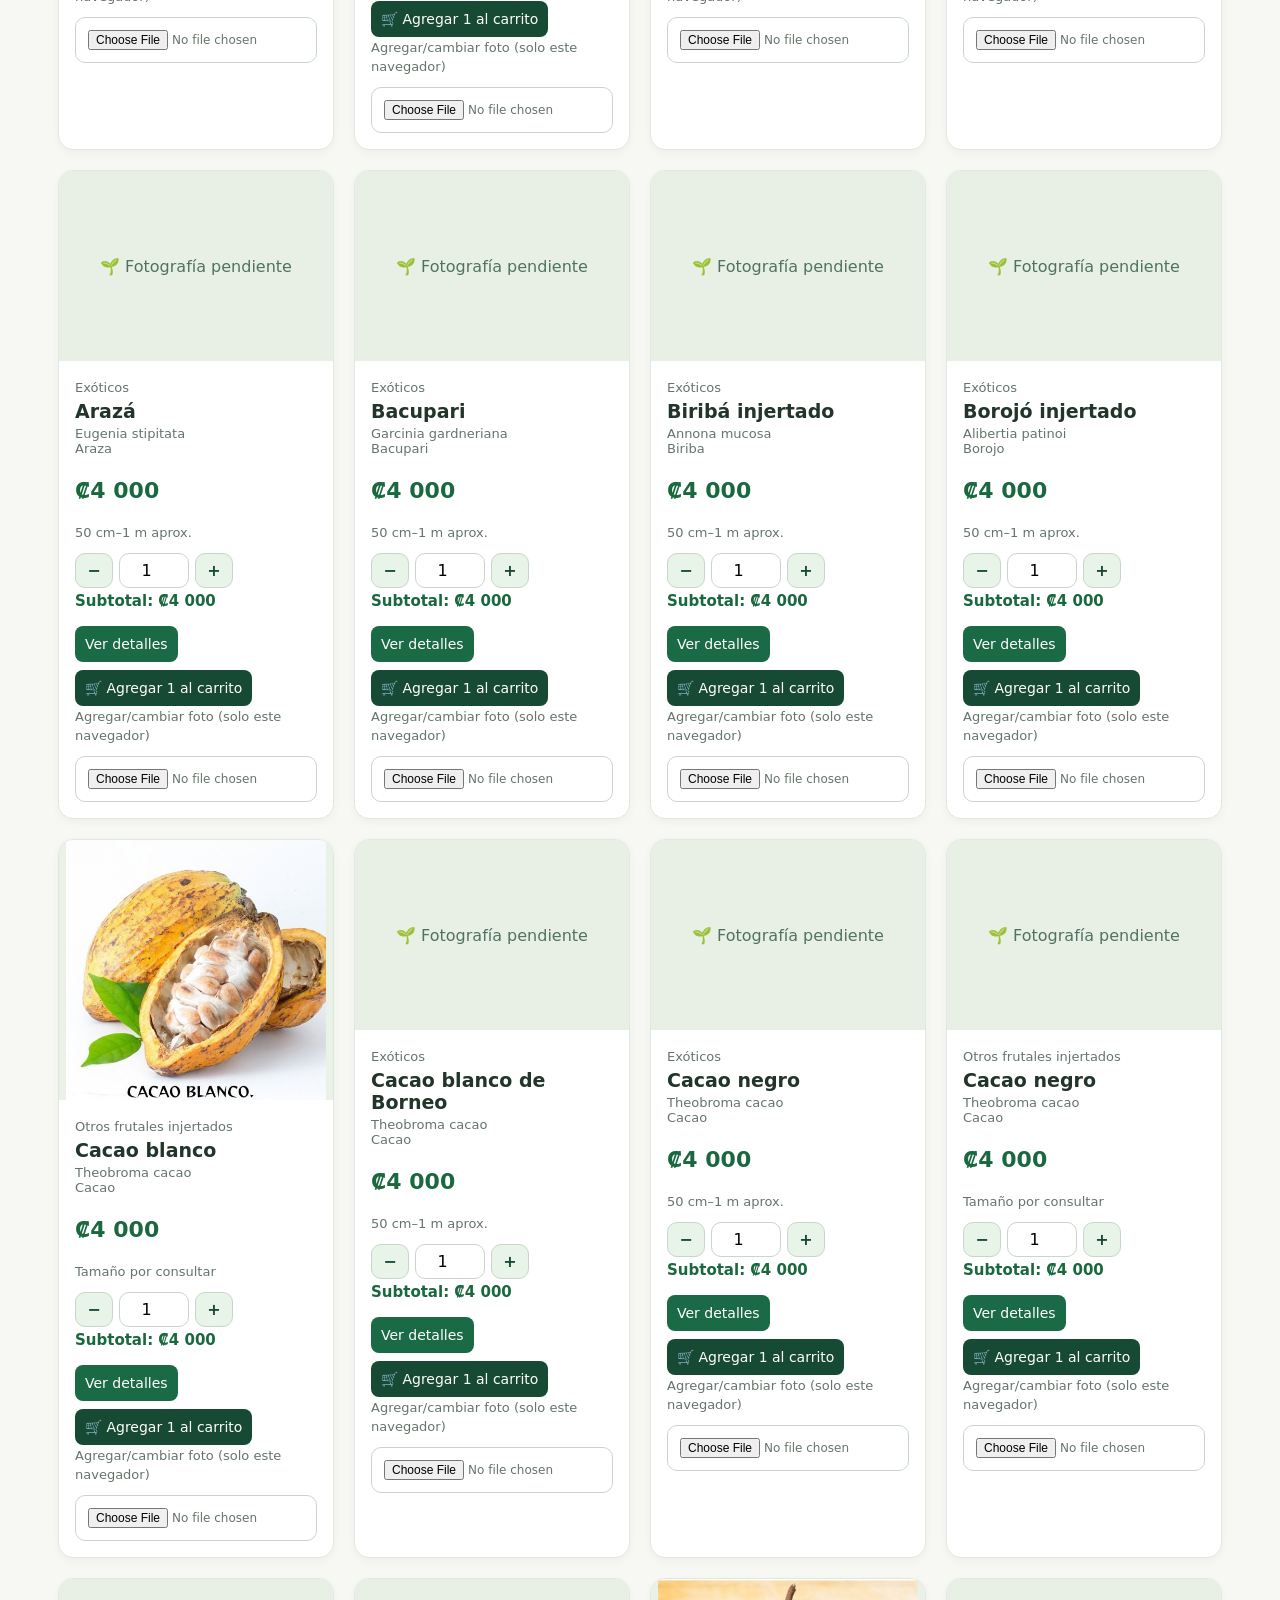
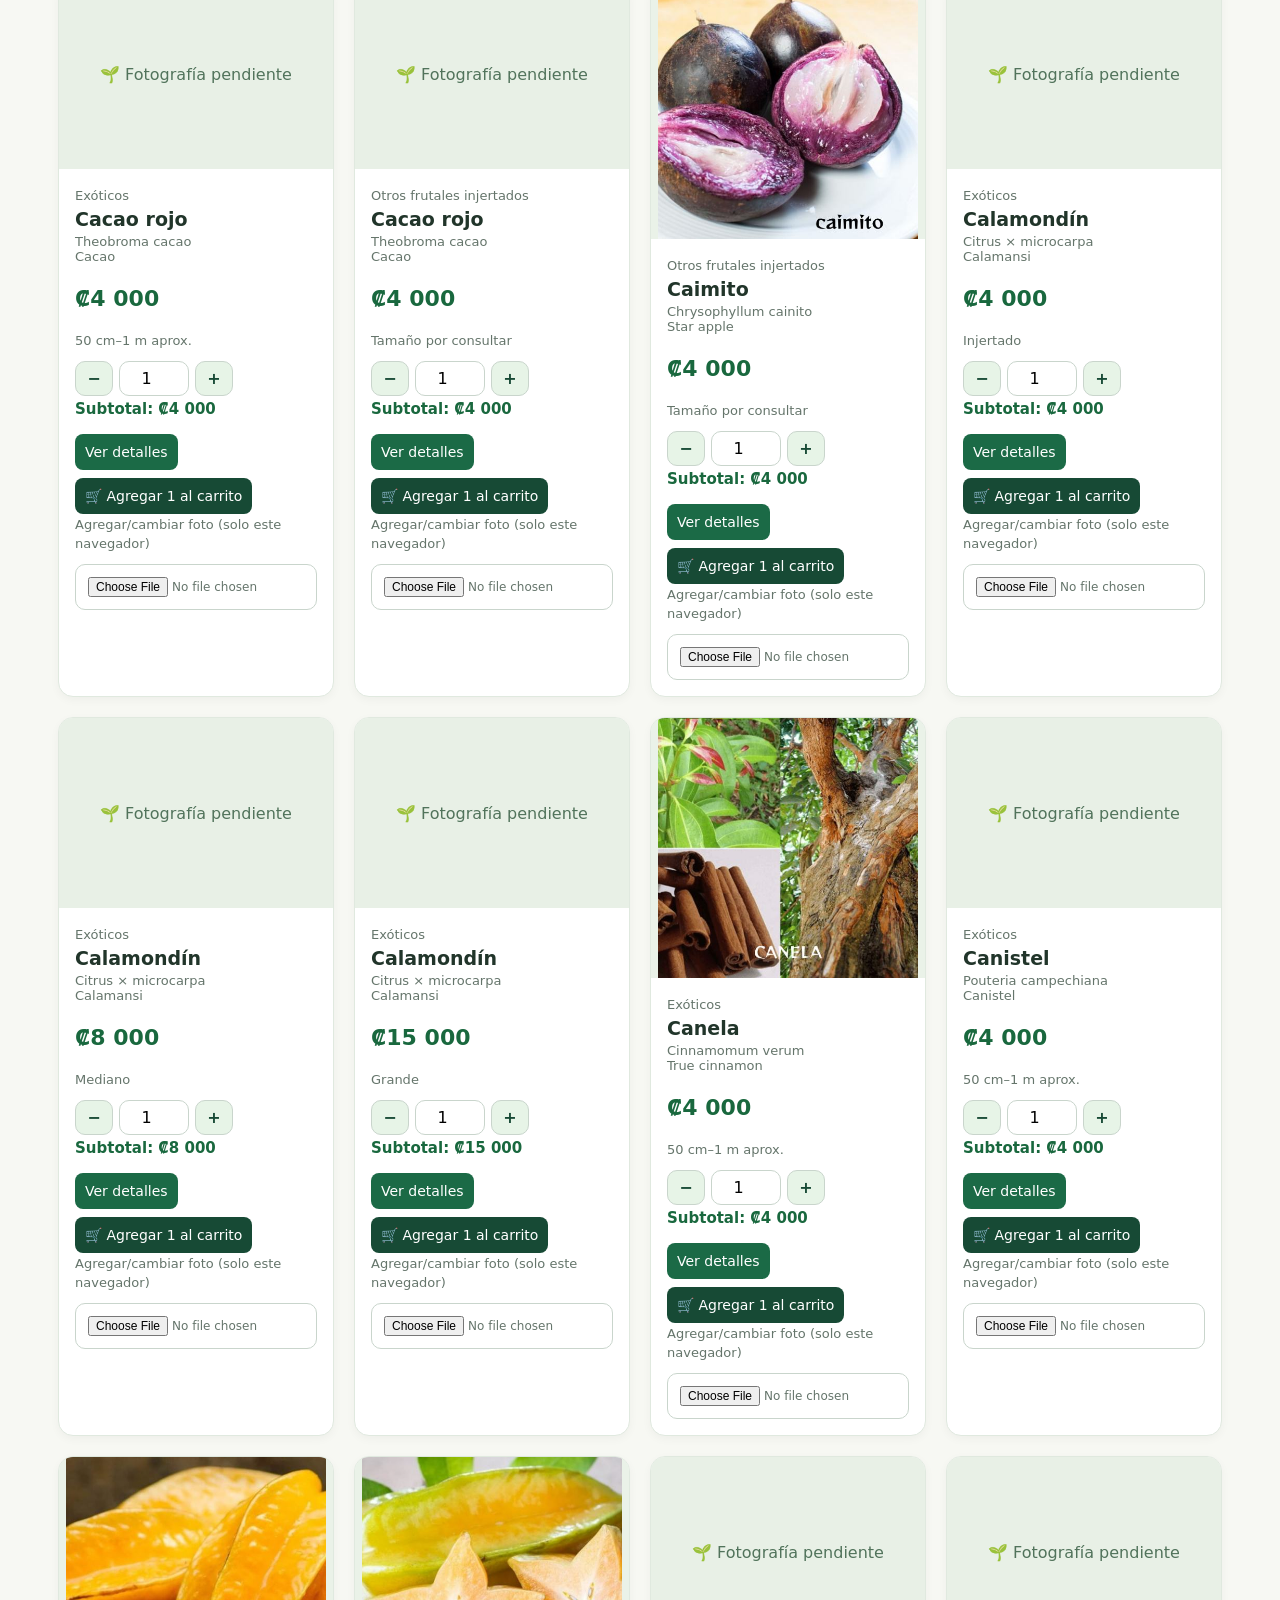
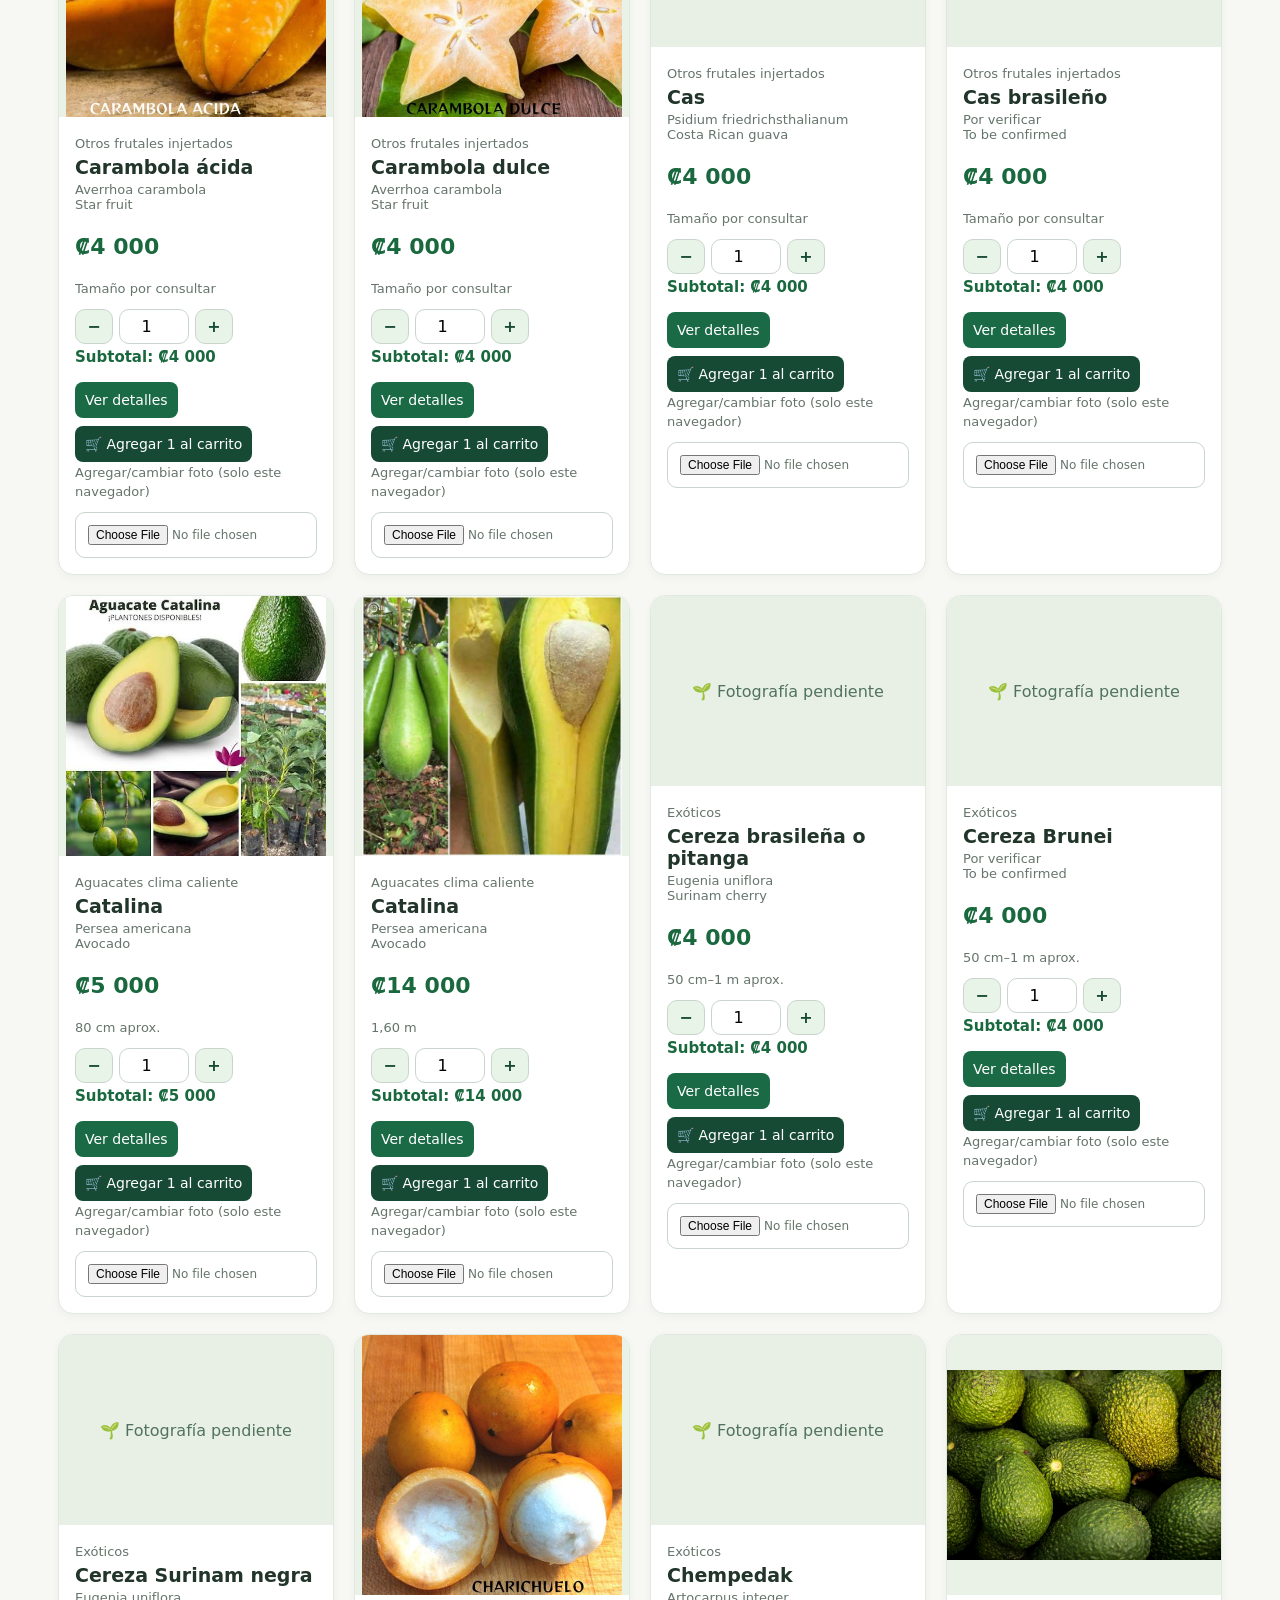
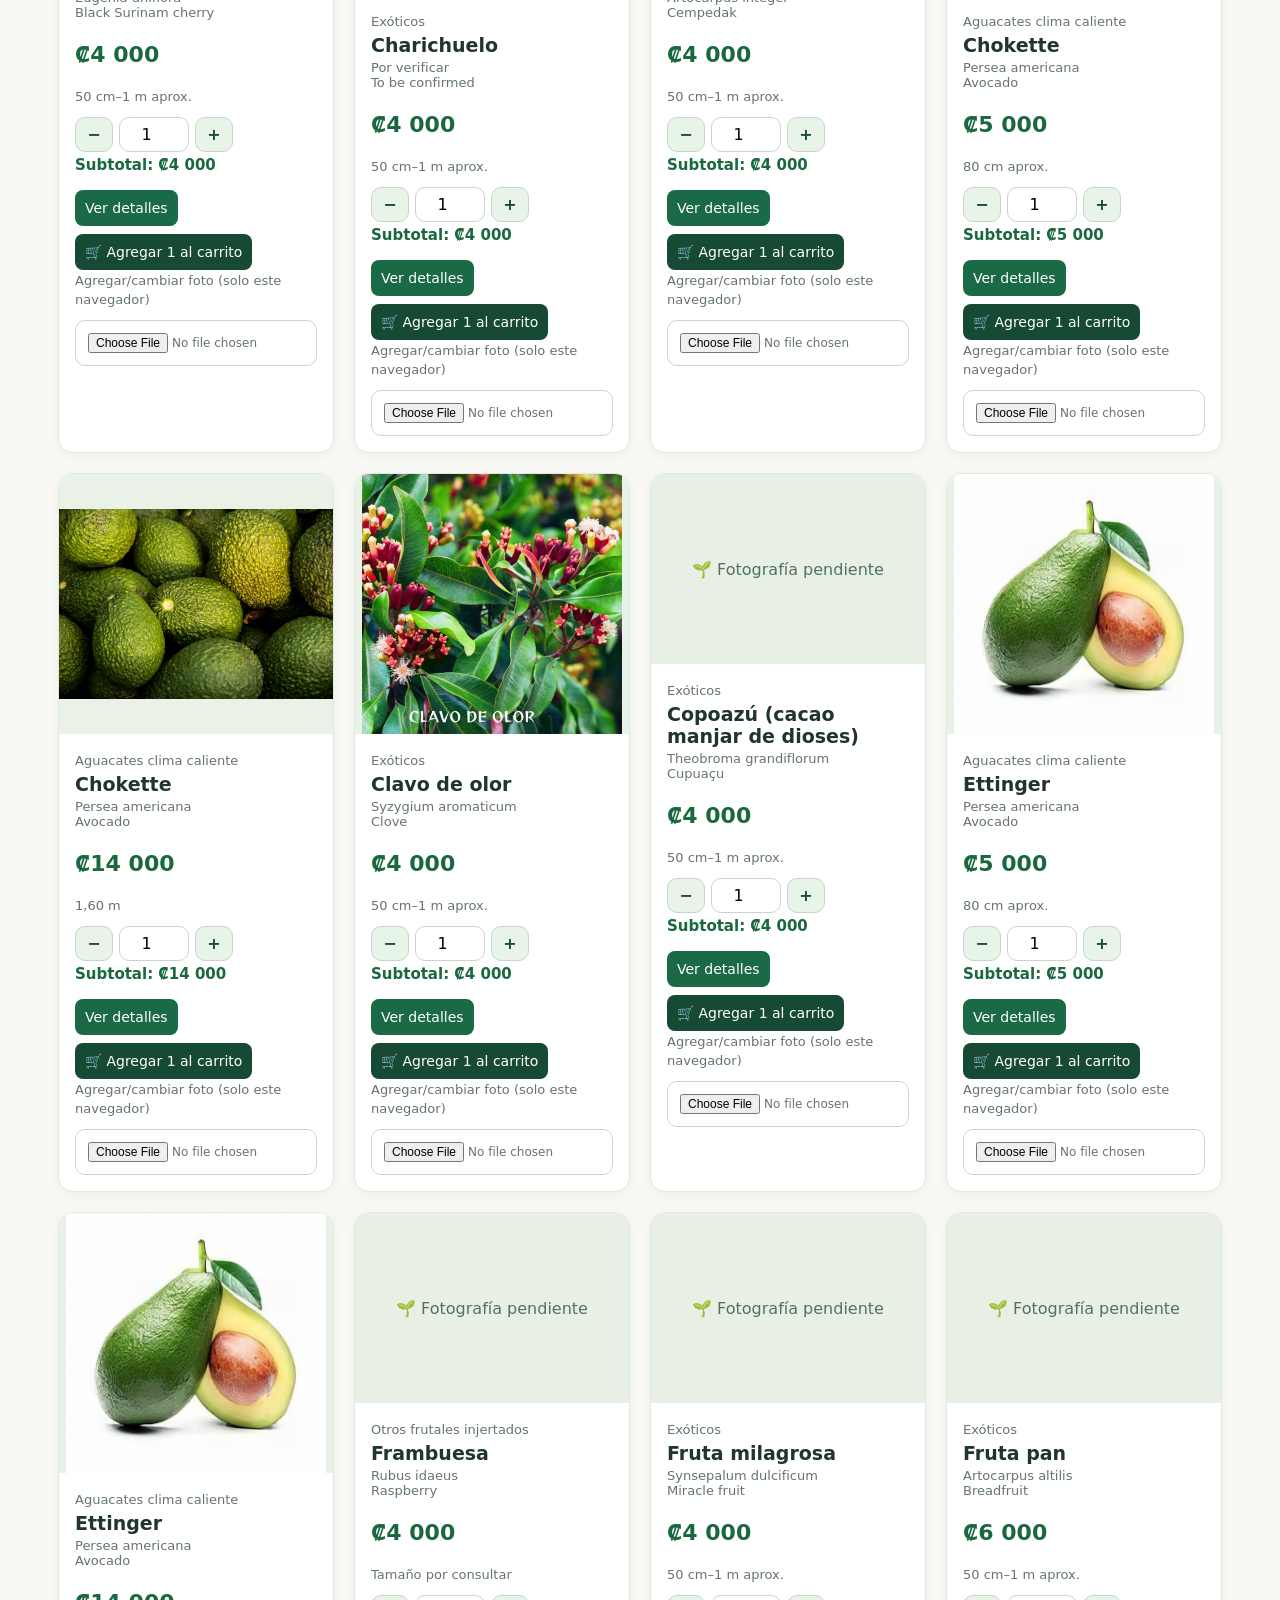
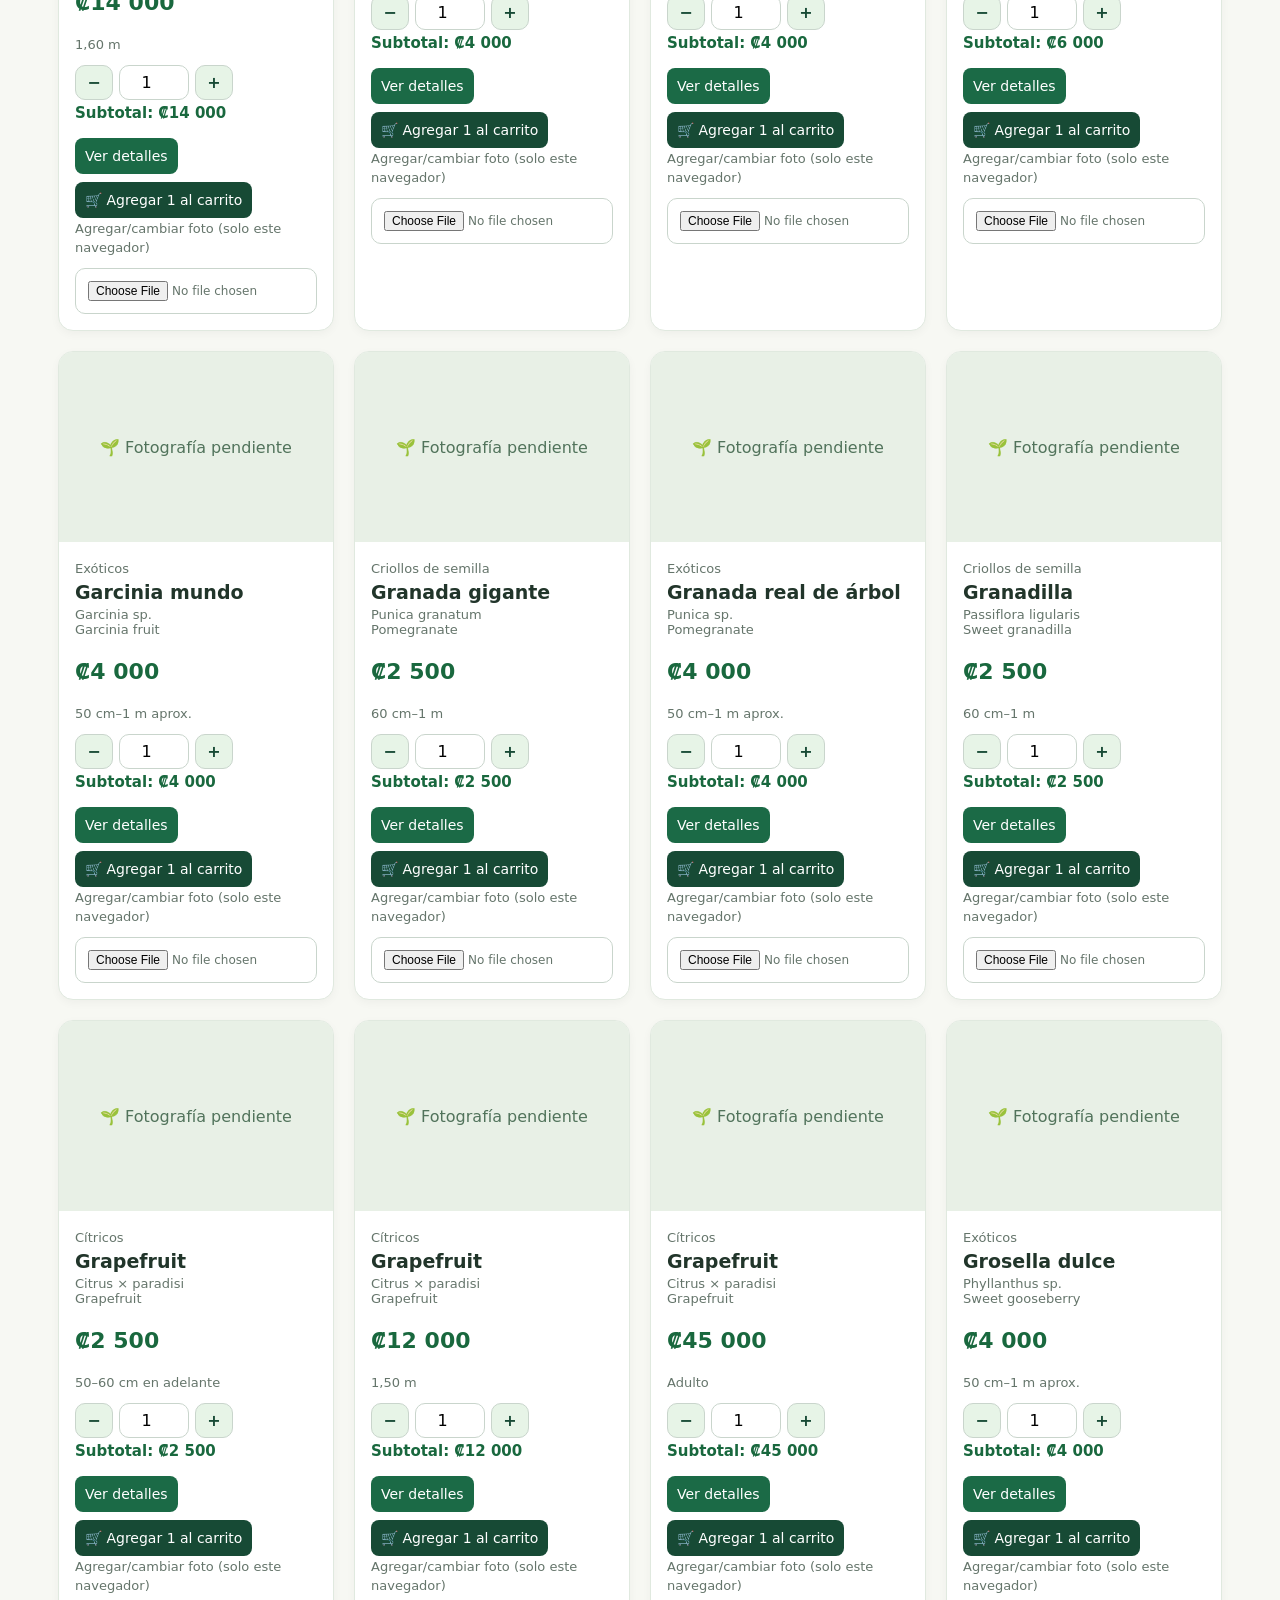
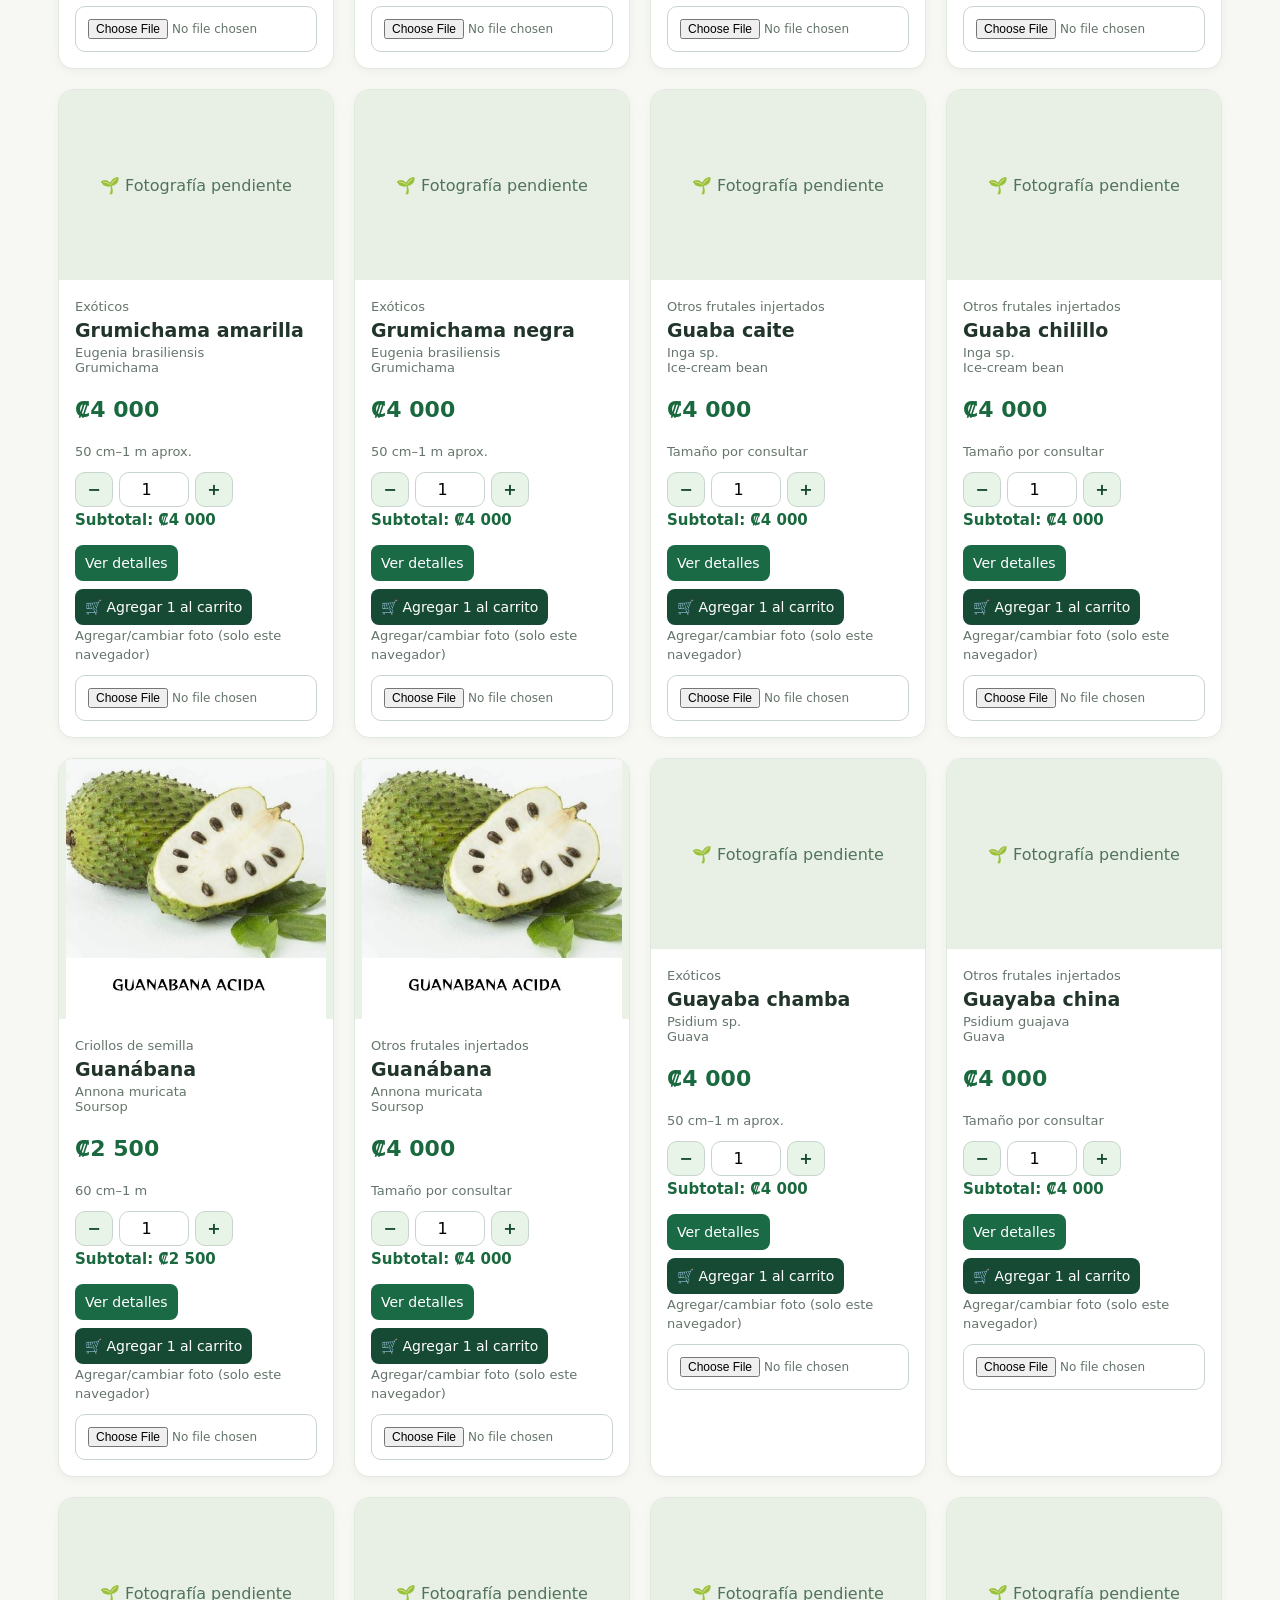
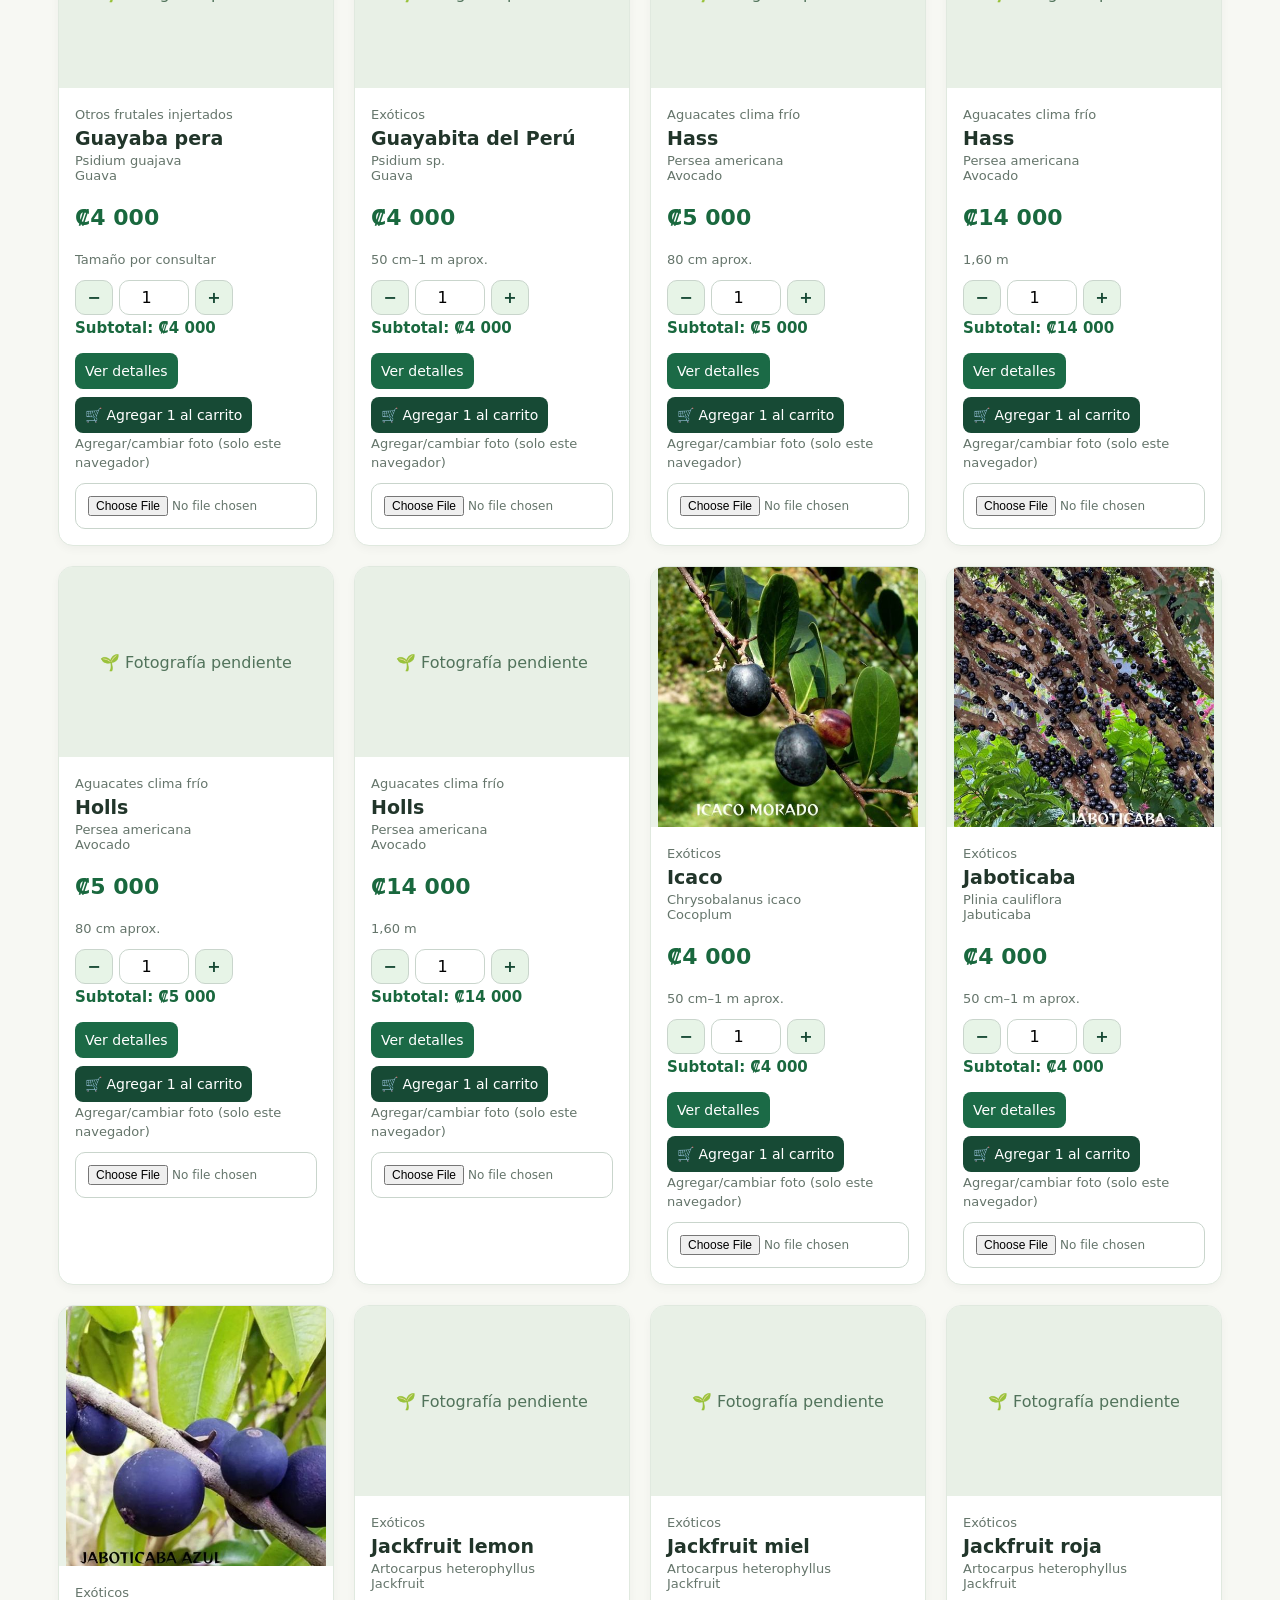
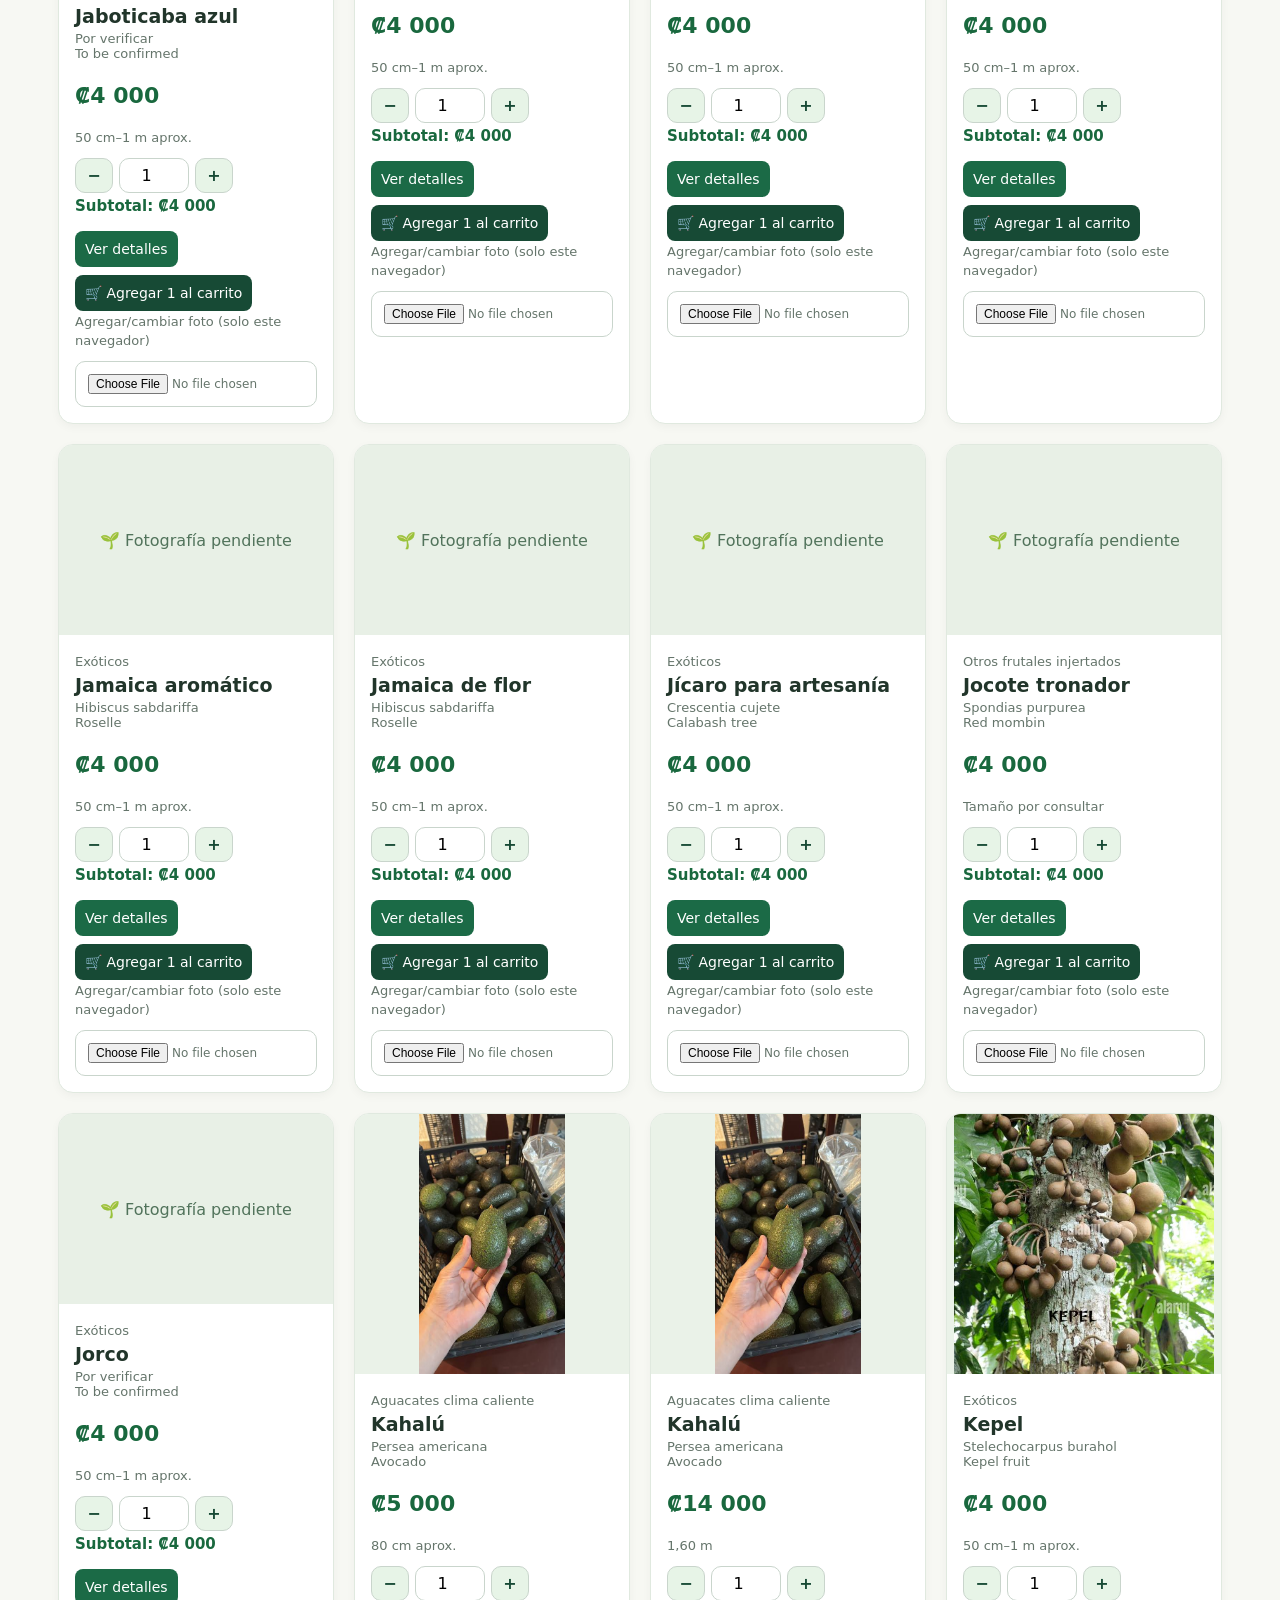
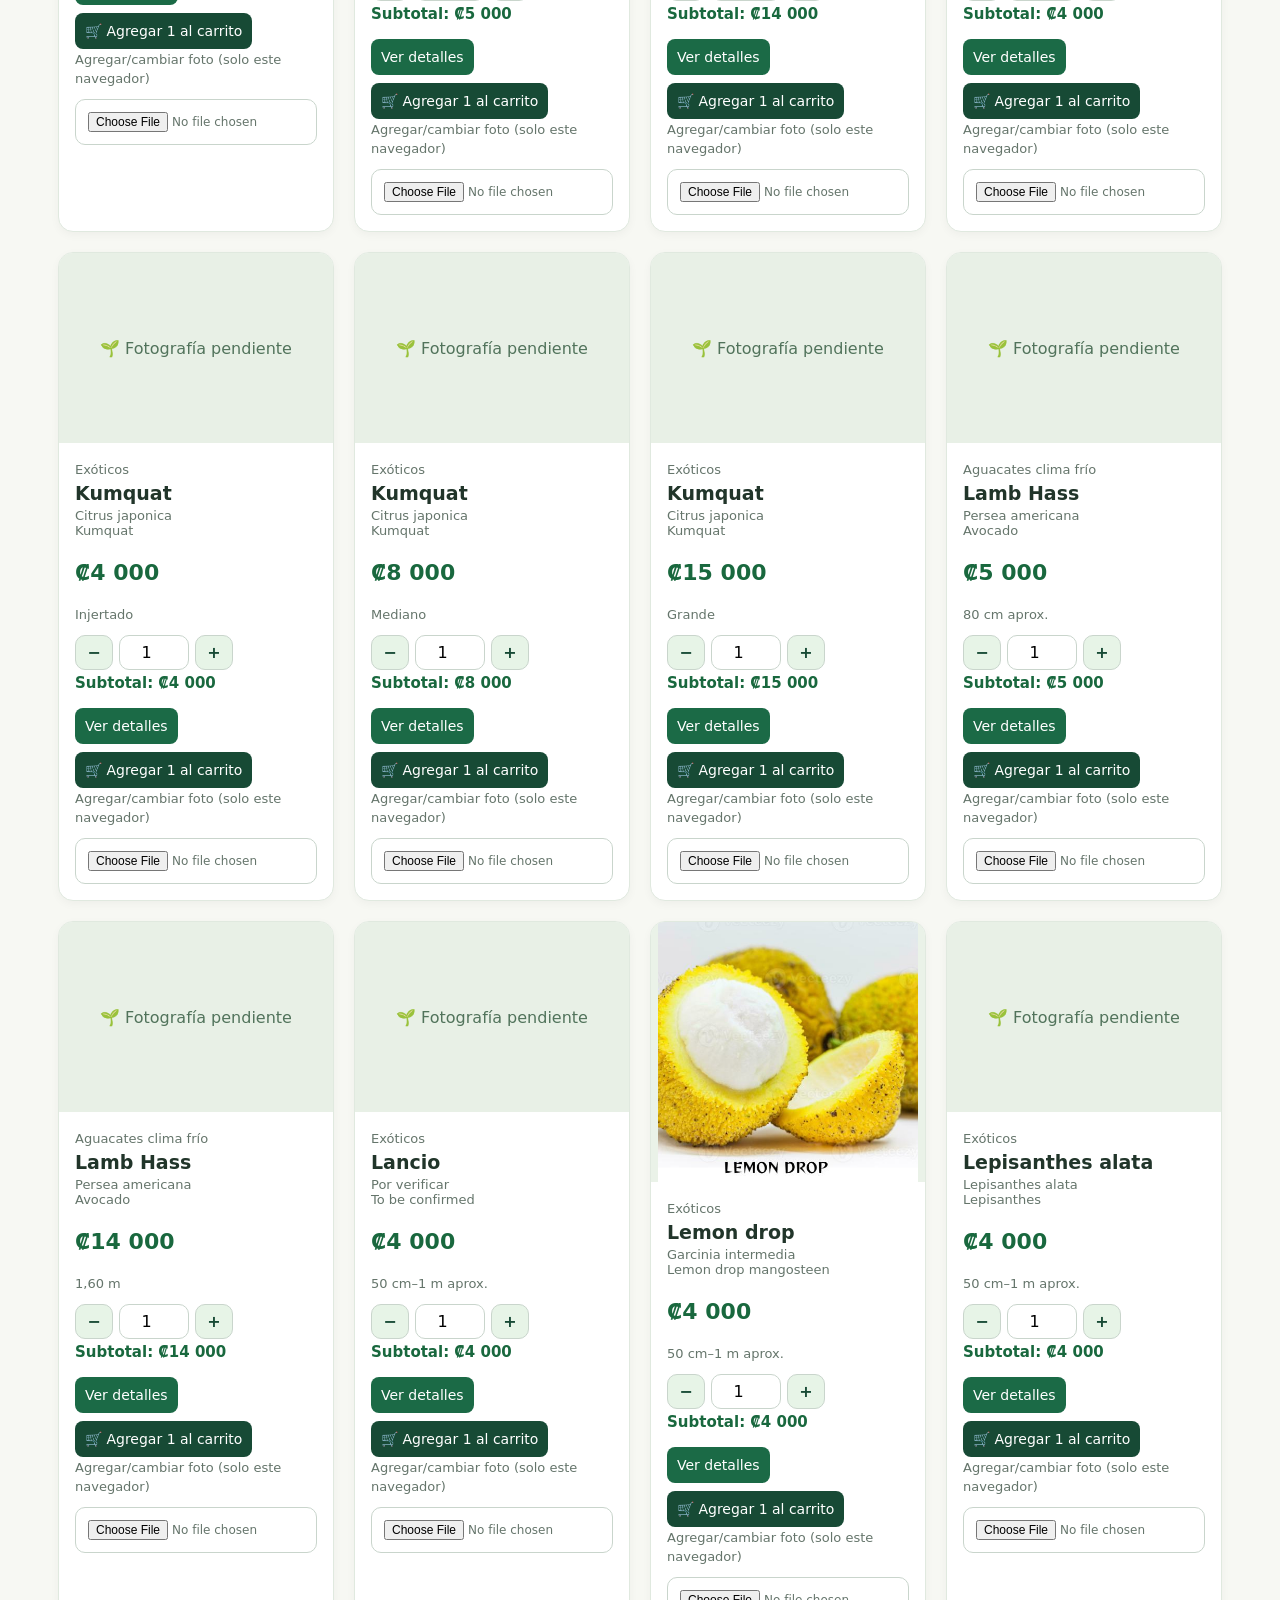
==== commit 259e8be1: "notificacion de produccto" ====
--- a/Catalogo/index.html
+++ b/Catalogo/index.html
@@ -32,6 +32,8 @@
         <p id="total" aria-live="polite"></p>
         <div id="tarjetas" class="tarjetas"></div>
     </main>
+    <div id="notificaciones-carrito" class="notificaciones-carrito" role="status" aria-live="polite"
+        aria-atomic="false"></div>
     <dialog id="detalle"><button id="cerrar" class="cerrar">Cerrar ×</button>
         <div id="contenido-detalle"></div>
     </dialog>
--- a/Catalogo/catalogo.css
+++ b/Catalogo/catalogo.css
@@ -126,6 +126,109 @@
     font-size: 22px;
     font-weight: 750;
     color: #19683e
+}
+
+.selector-cantidad {
+    display: flex;
+    align-items: center;
+    gap: 6px;
+    margin: 12px 0 4px
+}
+
+.selector-cantidad button {
+    width: 38px;
+    padding: 7px 0;
+    background: #e7f4e7;
+    color: #174a35;
+    cursor: pointer;
+    font-weight: 700
+}
+
+.selector-cantidad input {
+    width: 70px;
+    padding: 7px;
+    text-align: center
+}
+
+.selector-cantidad button:disabled,
+.selector-cantidad input:disabled {
+    cursor: not-allowed;
+    opacity: .55
+}
+
+.subtotal-tarjeta {
+    min-height: 22px;
+    margin: 4px 0 12px;
+    color: #19683e;
+    font-size: 15px;
+    font-weight: 650
+}
+
+.confirmacion-carrito {
+    align-self: center;
+    color: #19683e;
+    font-size: 12px;
+    font-weight: 650
+}
+
+.notificaciones-carrito {
+    position: fixed;
+    z-index: 20;
+    top: 20px;
+    right: 20px;
+    display: flex;
+    flex-direction: column;
+    gap: 10px;
+    width: min(390px, calc(100vw - 40px));
+    pointer-events: none
+}
+
+.notificacion-carrito {
+    position: relative;
+    display: grid;
+    gap: 5px;
+    padding: 16px 38px 16px 16px;
+    overflow: hidden;
+    border-radius: 12px;
+    background: #19683e;
+    box-shadow: 0 8px 24px #0003;
+    color: white;
+    pointer-events: auto;
+    animation: entrada-notificacion .2s ease-out
+}
+
+.notificacion-carrito.saliendo {
+    animation: salida-notificacion .18s ease-in forwards
+}
+
+.cerrar-notificacion {
+    position: absolute;
+    top: 6px;
+    right: 6px;
+    padding: 2px 8px;
+    border: 0;
+    background: transparent;
+    color: white;
+    cursor: pointer;
+    font-size: 22px;
+    line-height: 1
+}
+
+@keyframes entrada-notificacion {
+    from { opacity: 0; transform: translateX(20px) }
+    to { opacity: 1; transform: translateX(0) }
+}
+
+@keyframes salida-notificacion {
+    from { opacity: 1; transform: translateX(0) }
+    to { opacity: 0; transform: translateX(20px) }
+}
+
+@media (prefers-reduced-motion: reduce) {
+    .notificacion-carrito,
+    .notificacion-carrito.saliendo {
+        animation: none
+    }
 }
 
 .botones {
@@ -292,6 +395,17 @@
         width: 100%
     }
 
+    .notificaciones-carrito {
+        top: 12px;
+        right: 12px;
+        width: calc(100vw - 24px)
+    }
+
+    .selector-cantidad input {
+        flex: 1;
+        min-width: 0
+    }
+
     .item-carrito {
         grid-template-columns: 58px 1fr
     }
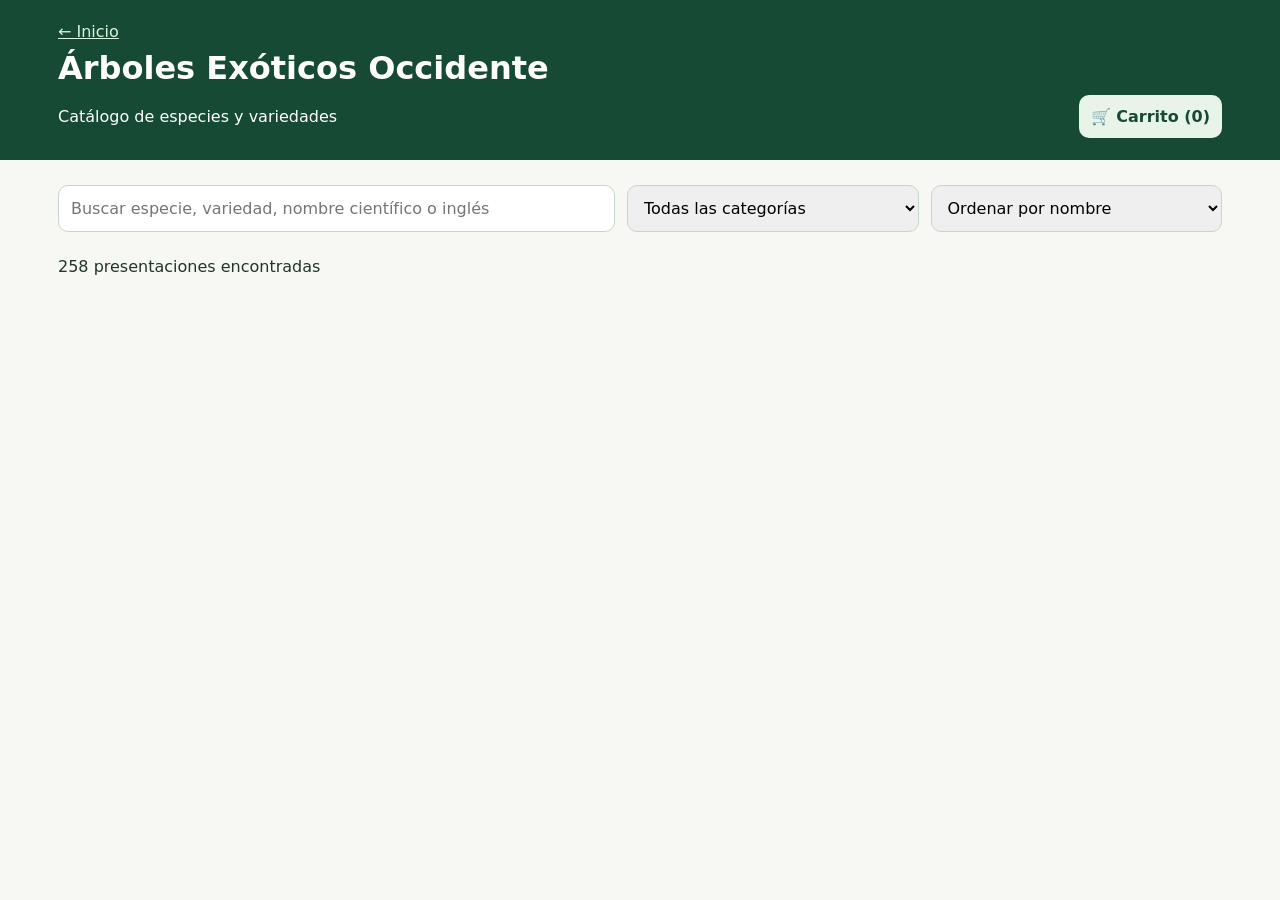
==== commit b4327ba9: "Vincular contacto principal con WhatsApp" ====
--- a/Catalogo/index.html
+++ b/Catalogo/index.html
@@ -79,6 +79,7 @@
             <button id="enviar-whatsapp" class="boton-principal" type="button">Enviar por WhatsApp</button>
         </div>
     </dialog>
+    <script src="../whatsapp-config.js"></script>
     <script src="catalogo.js" defer></script>
 </body>
 
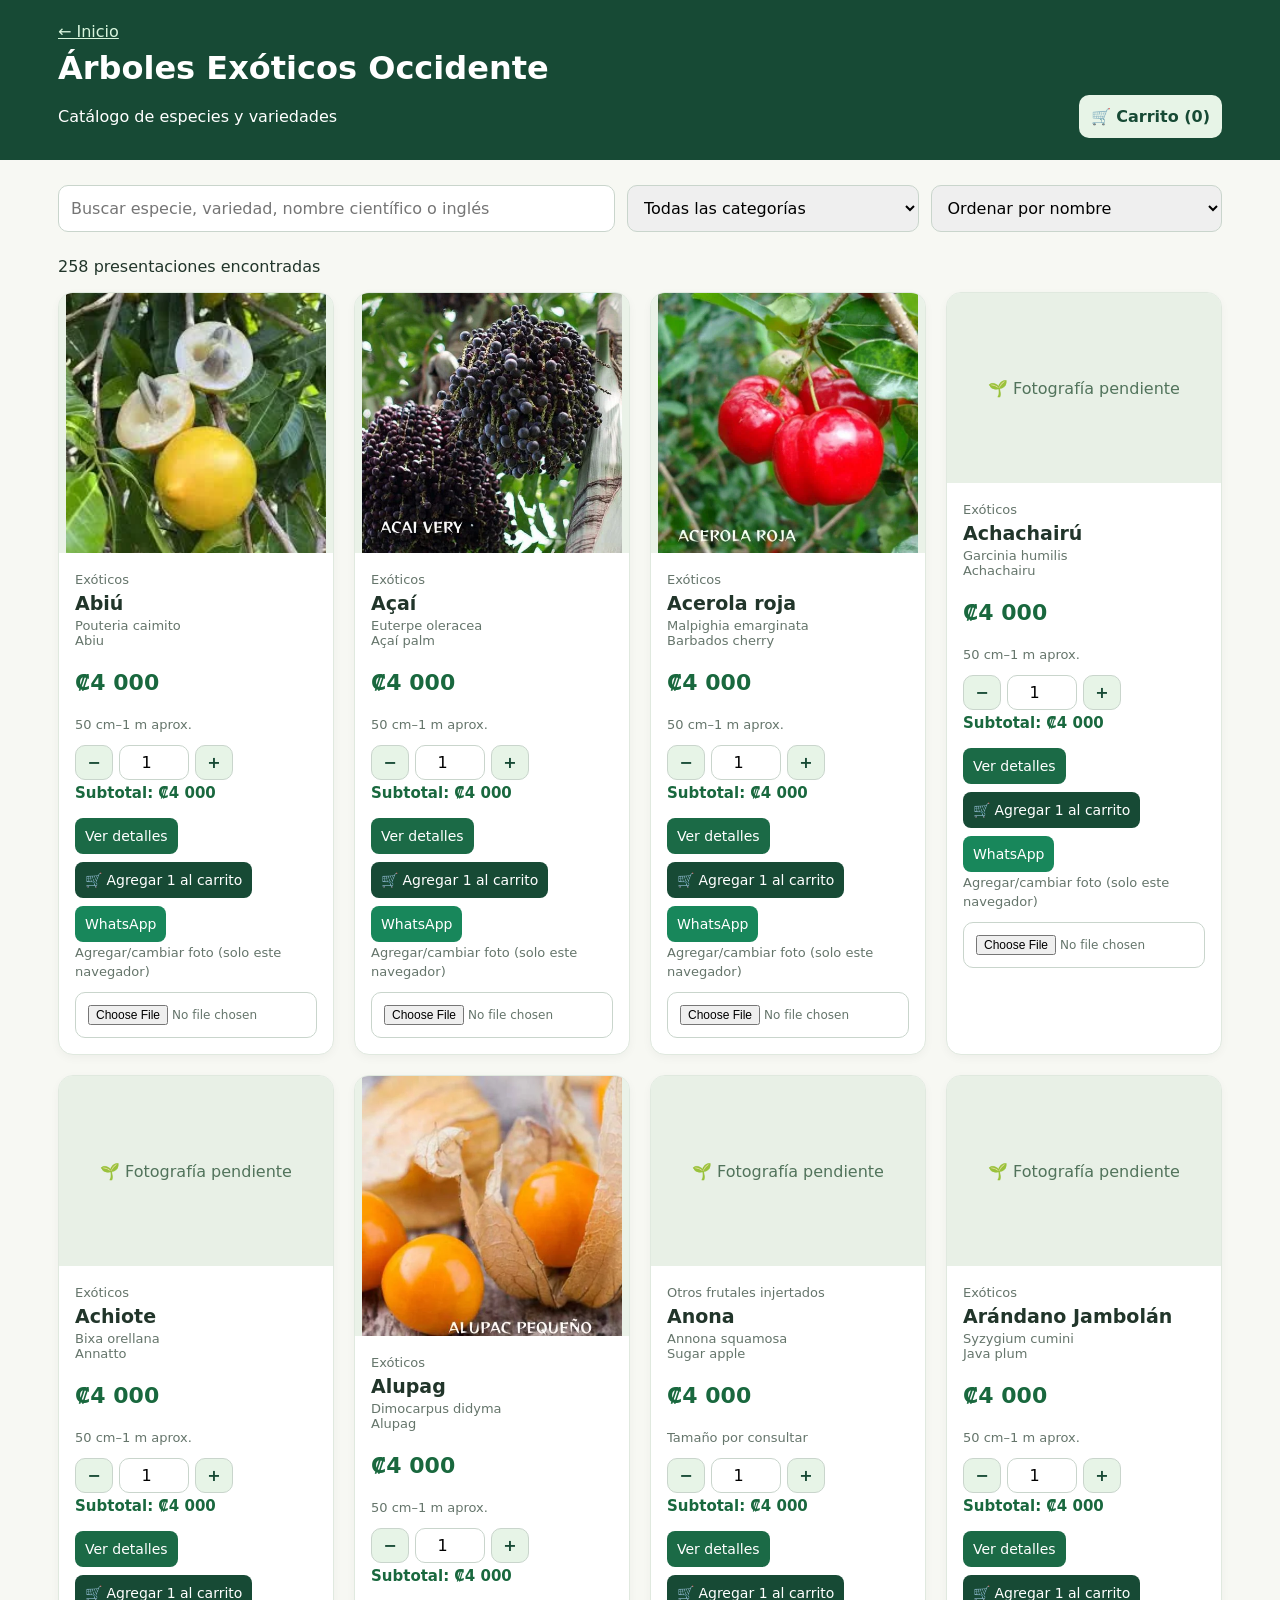
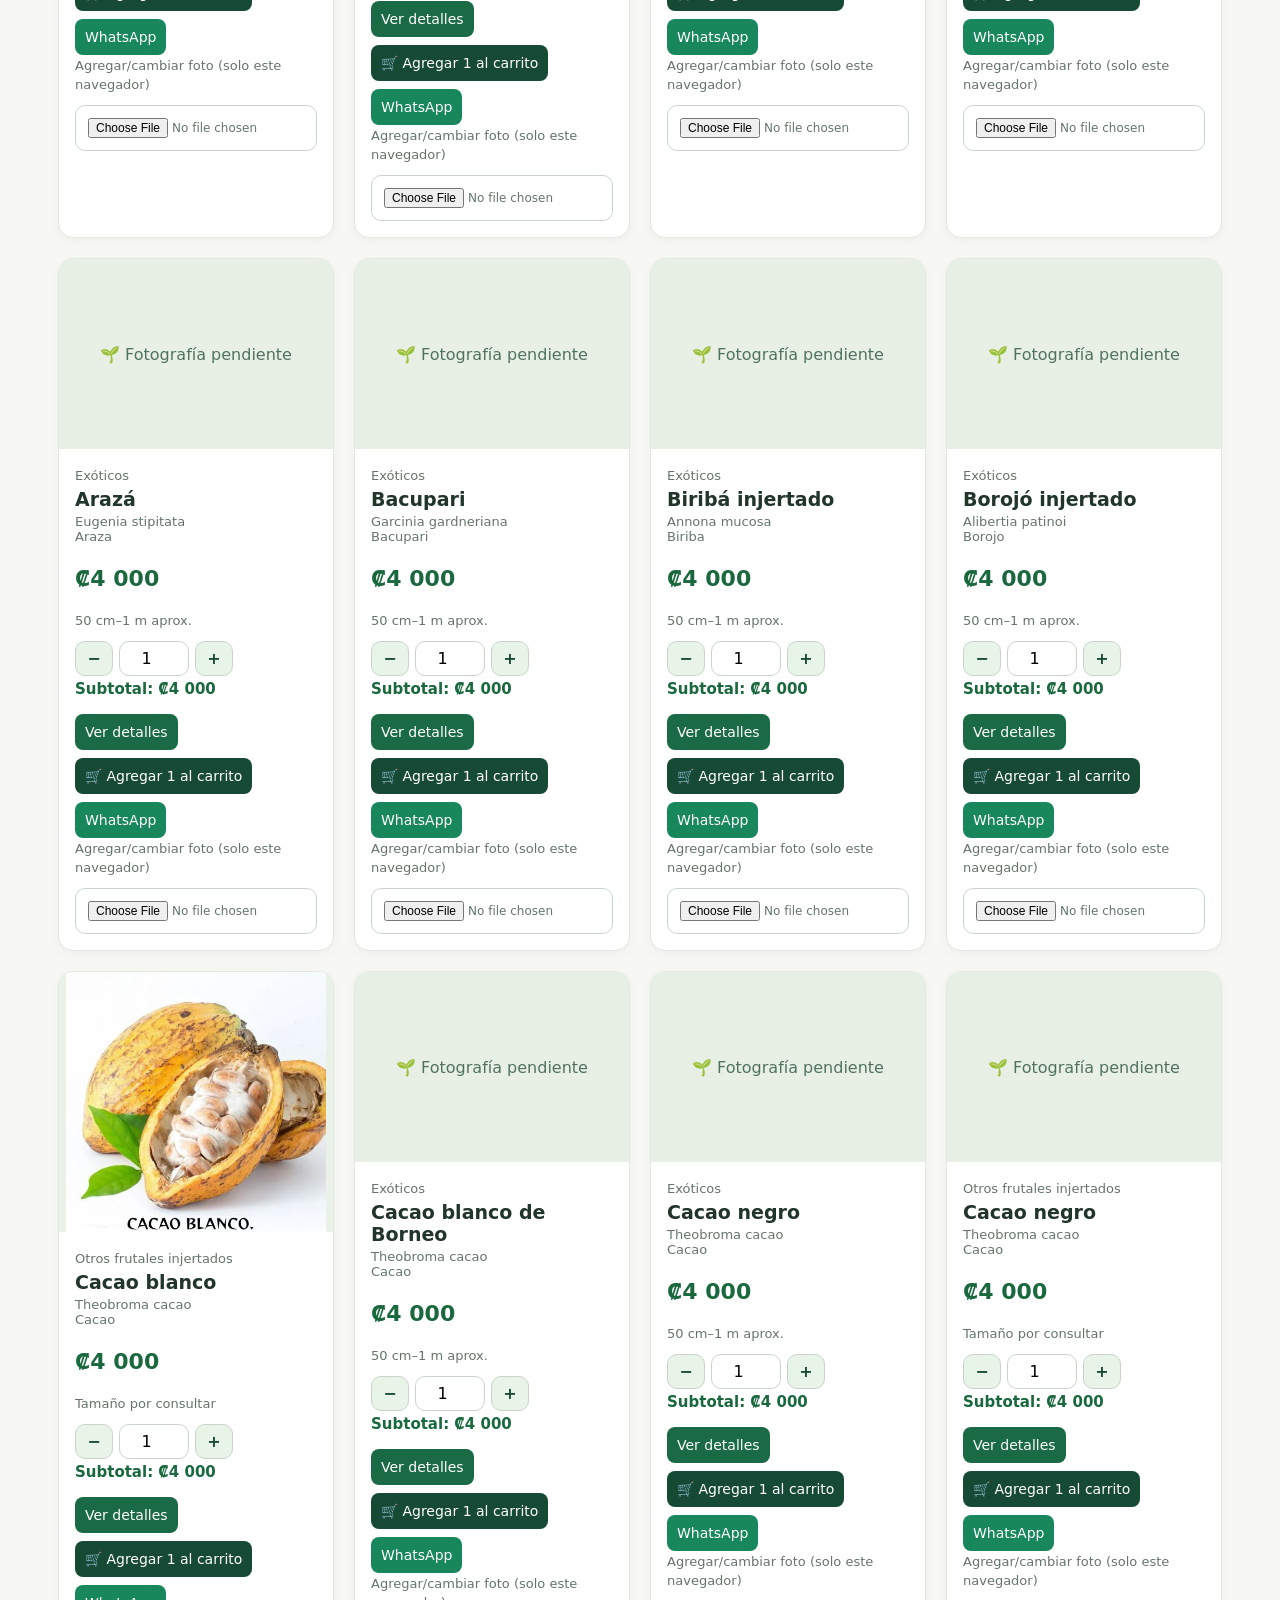
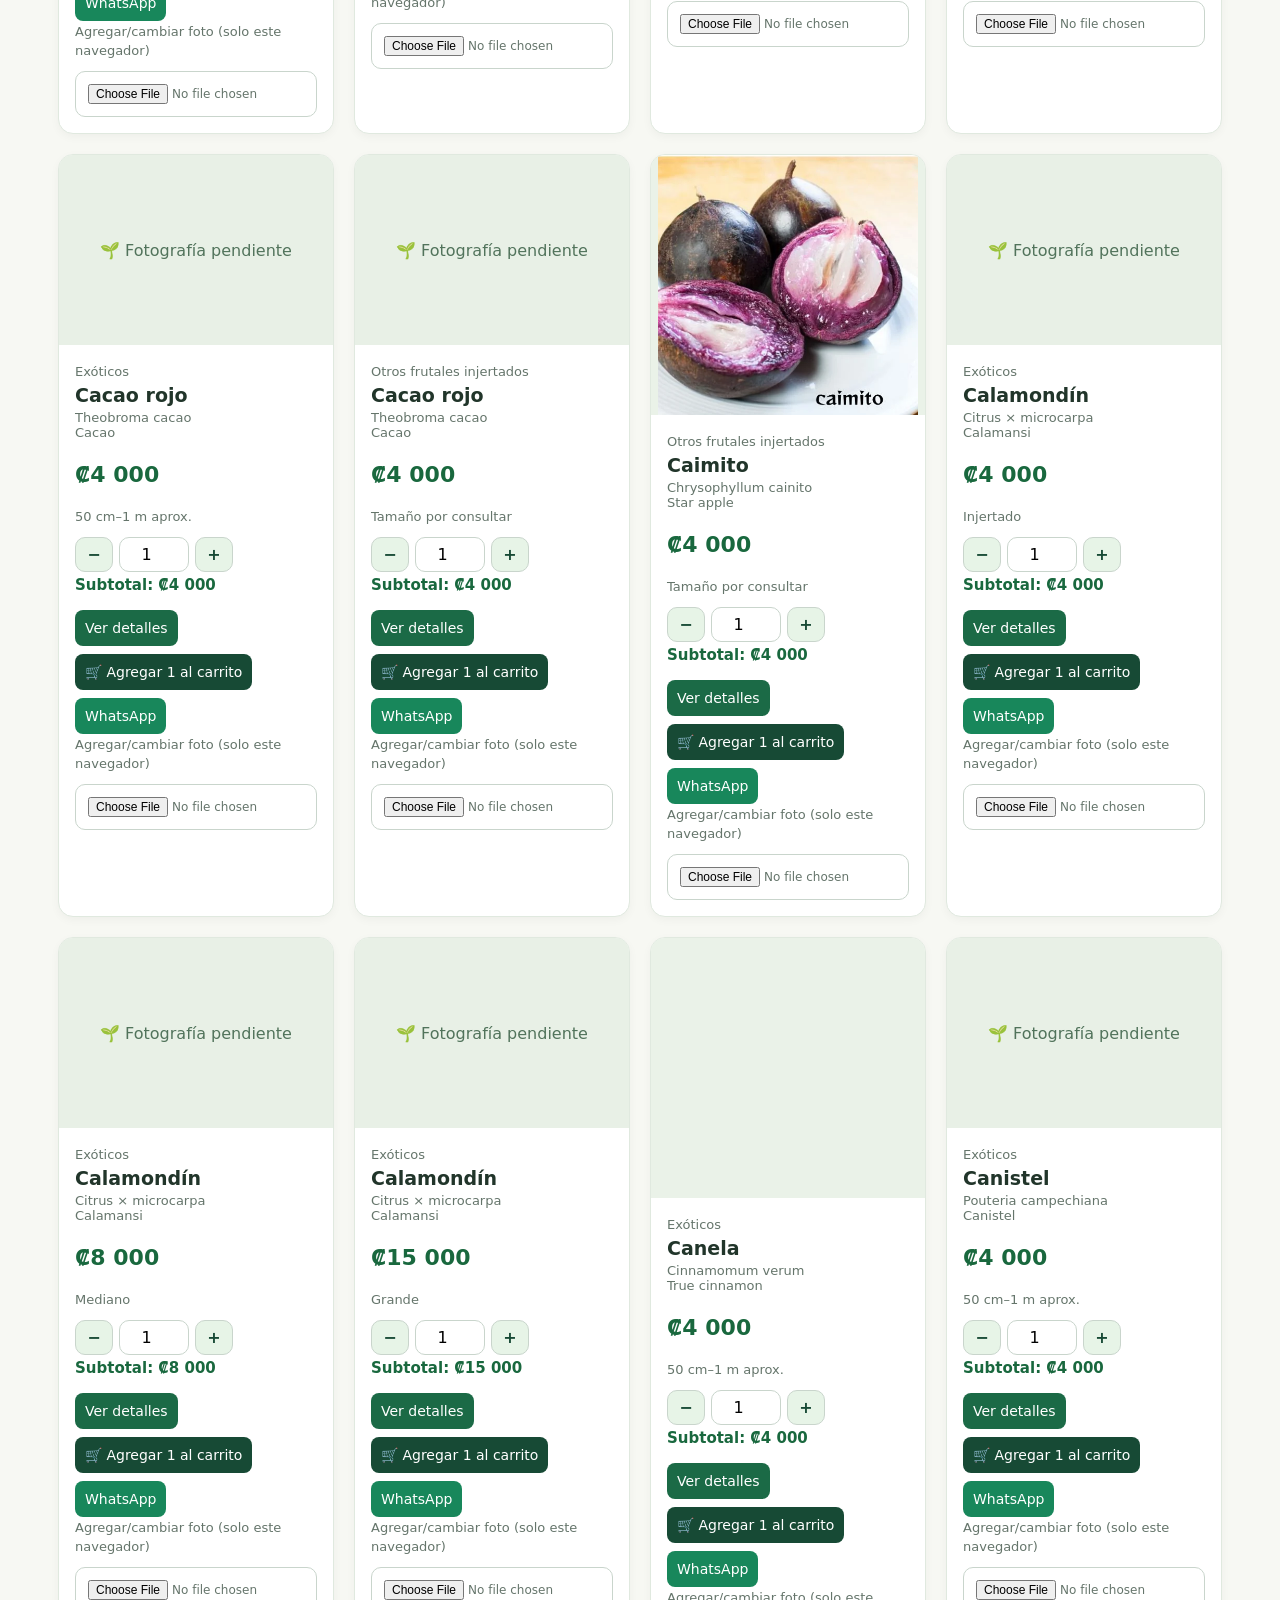
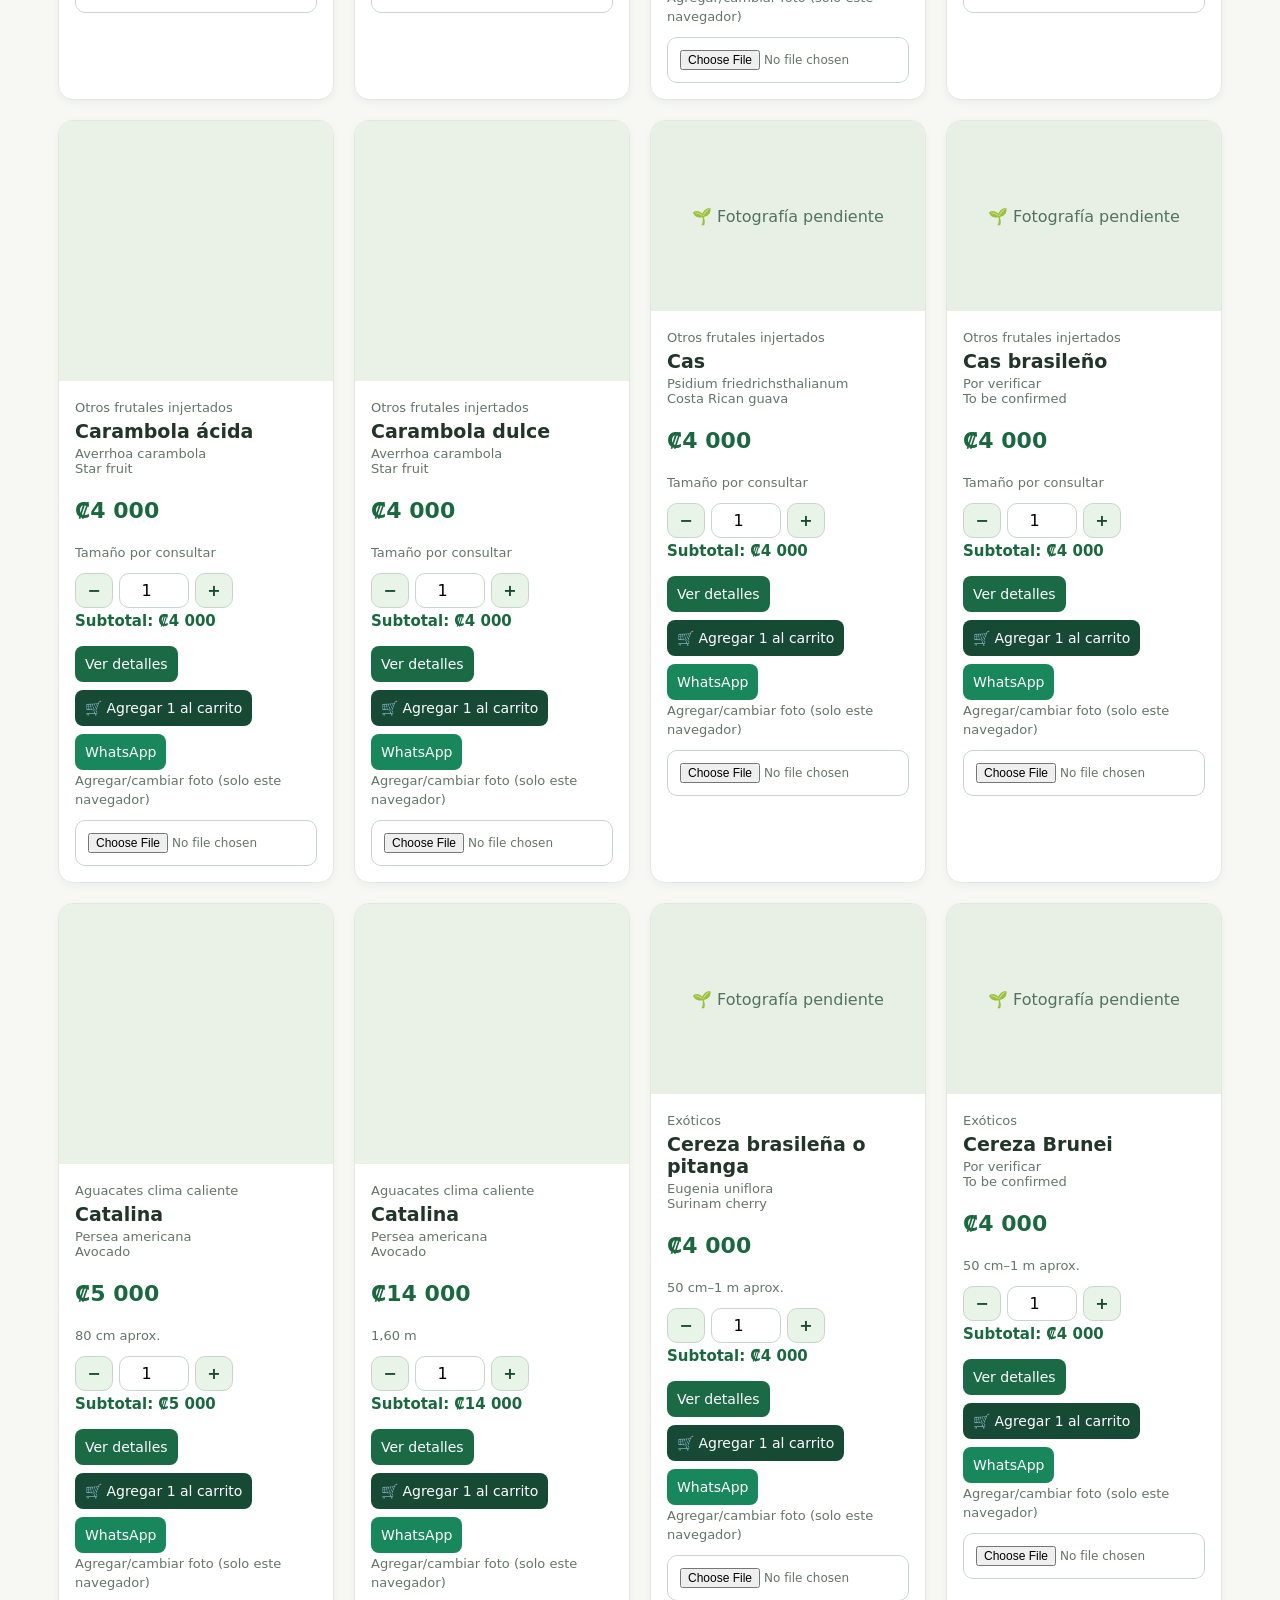
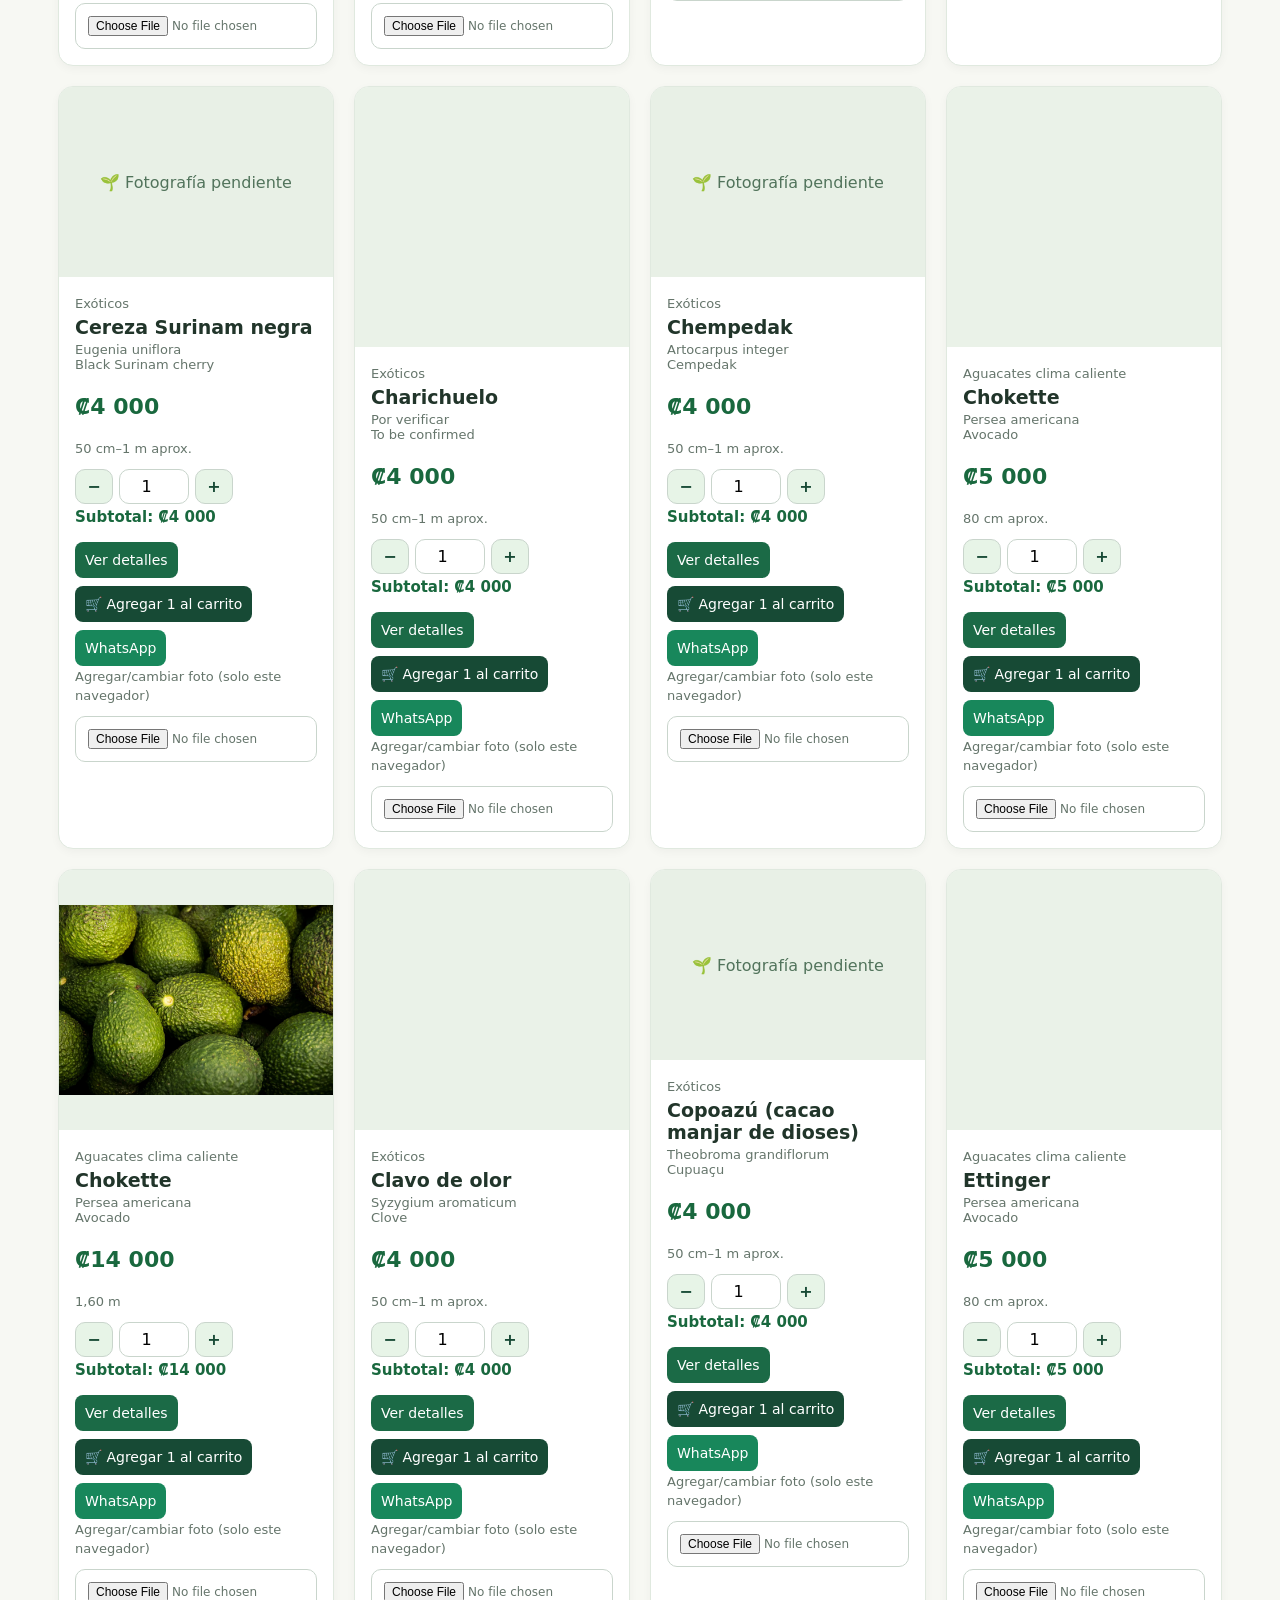
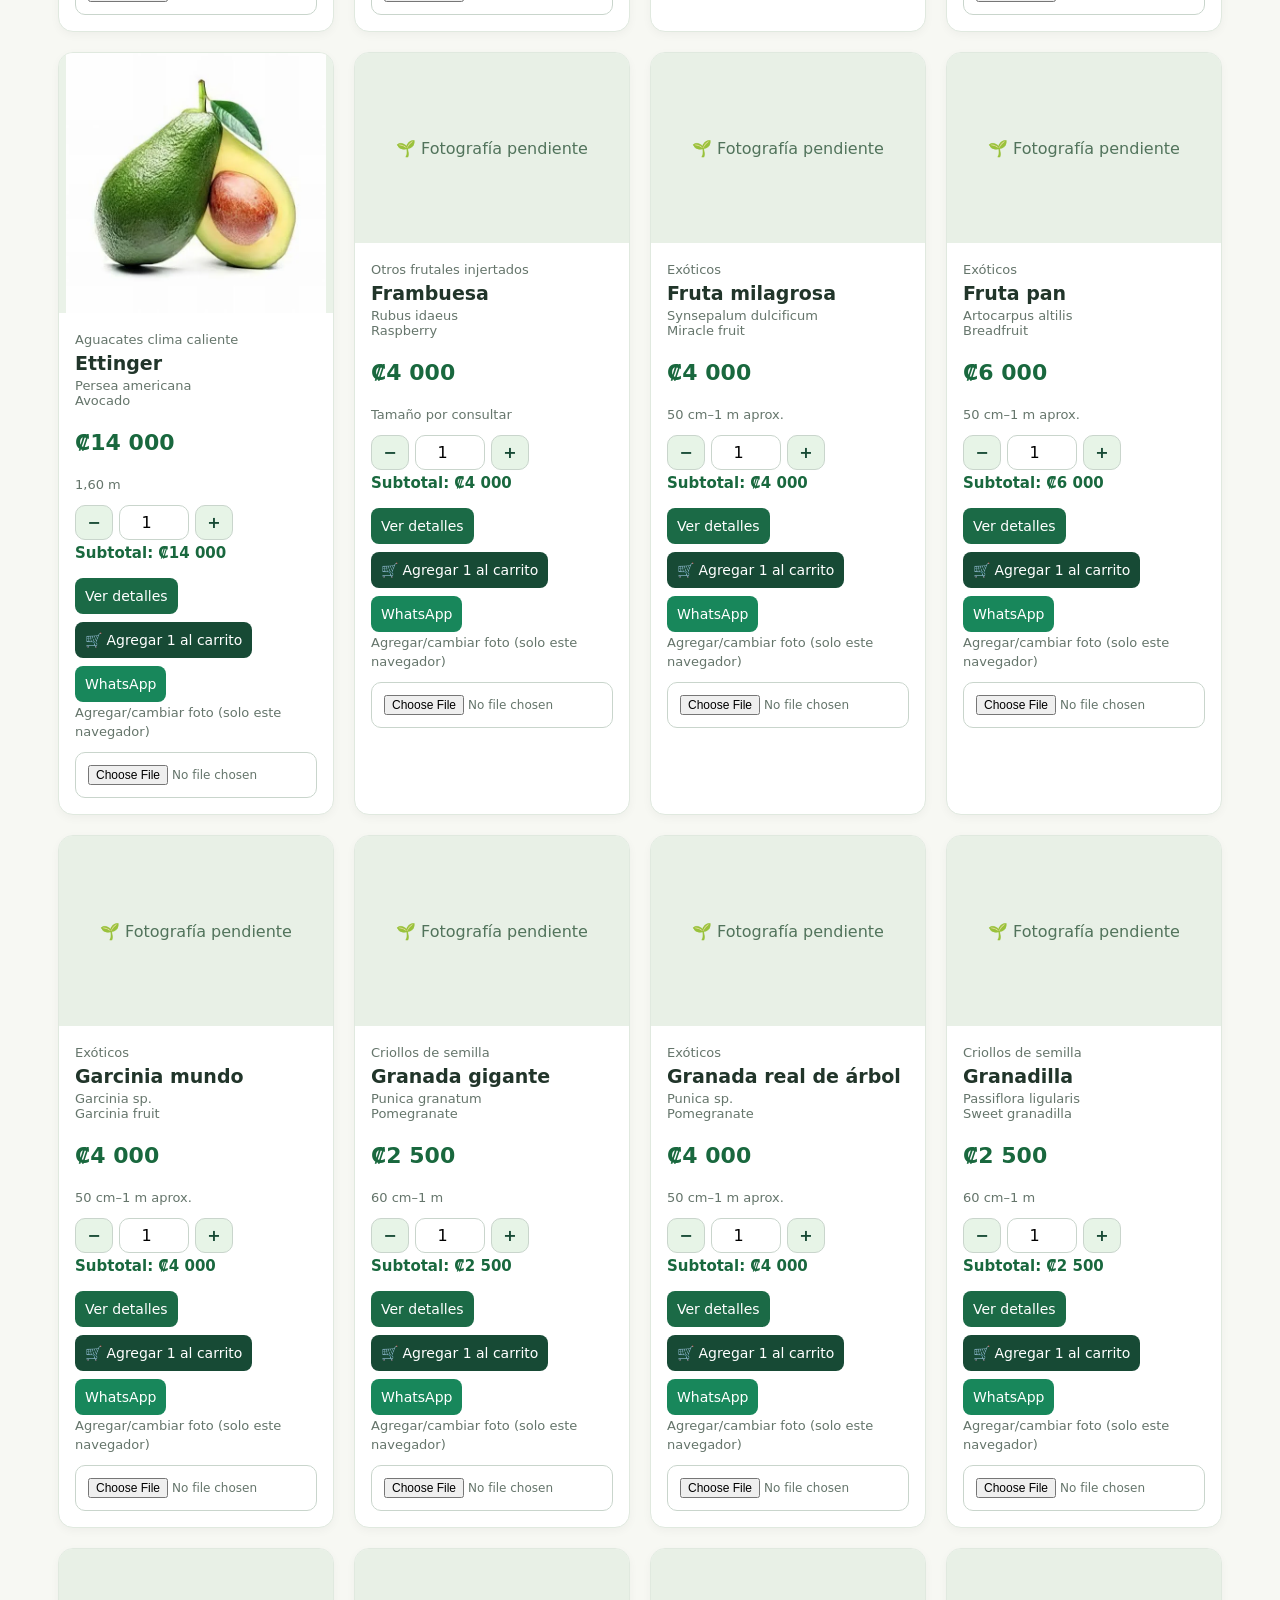
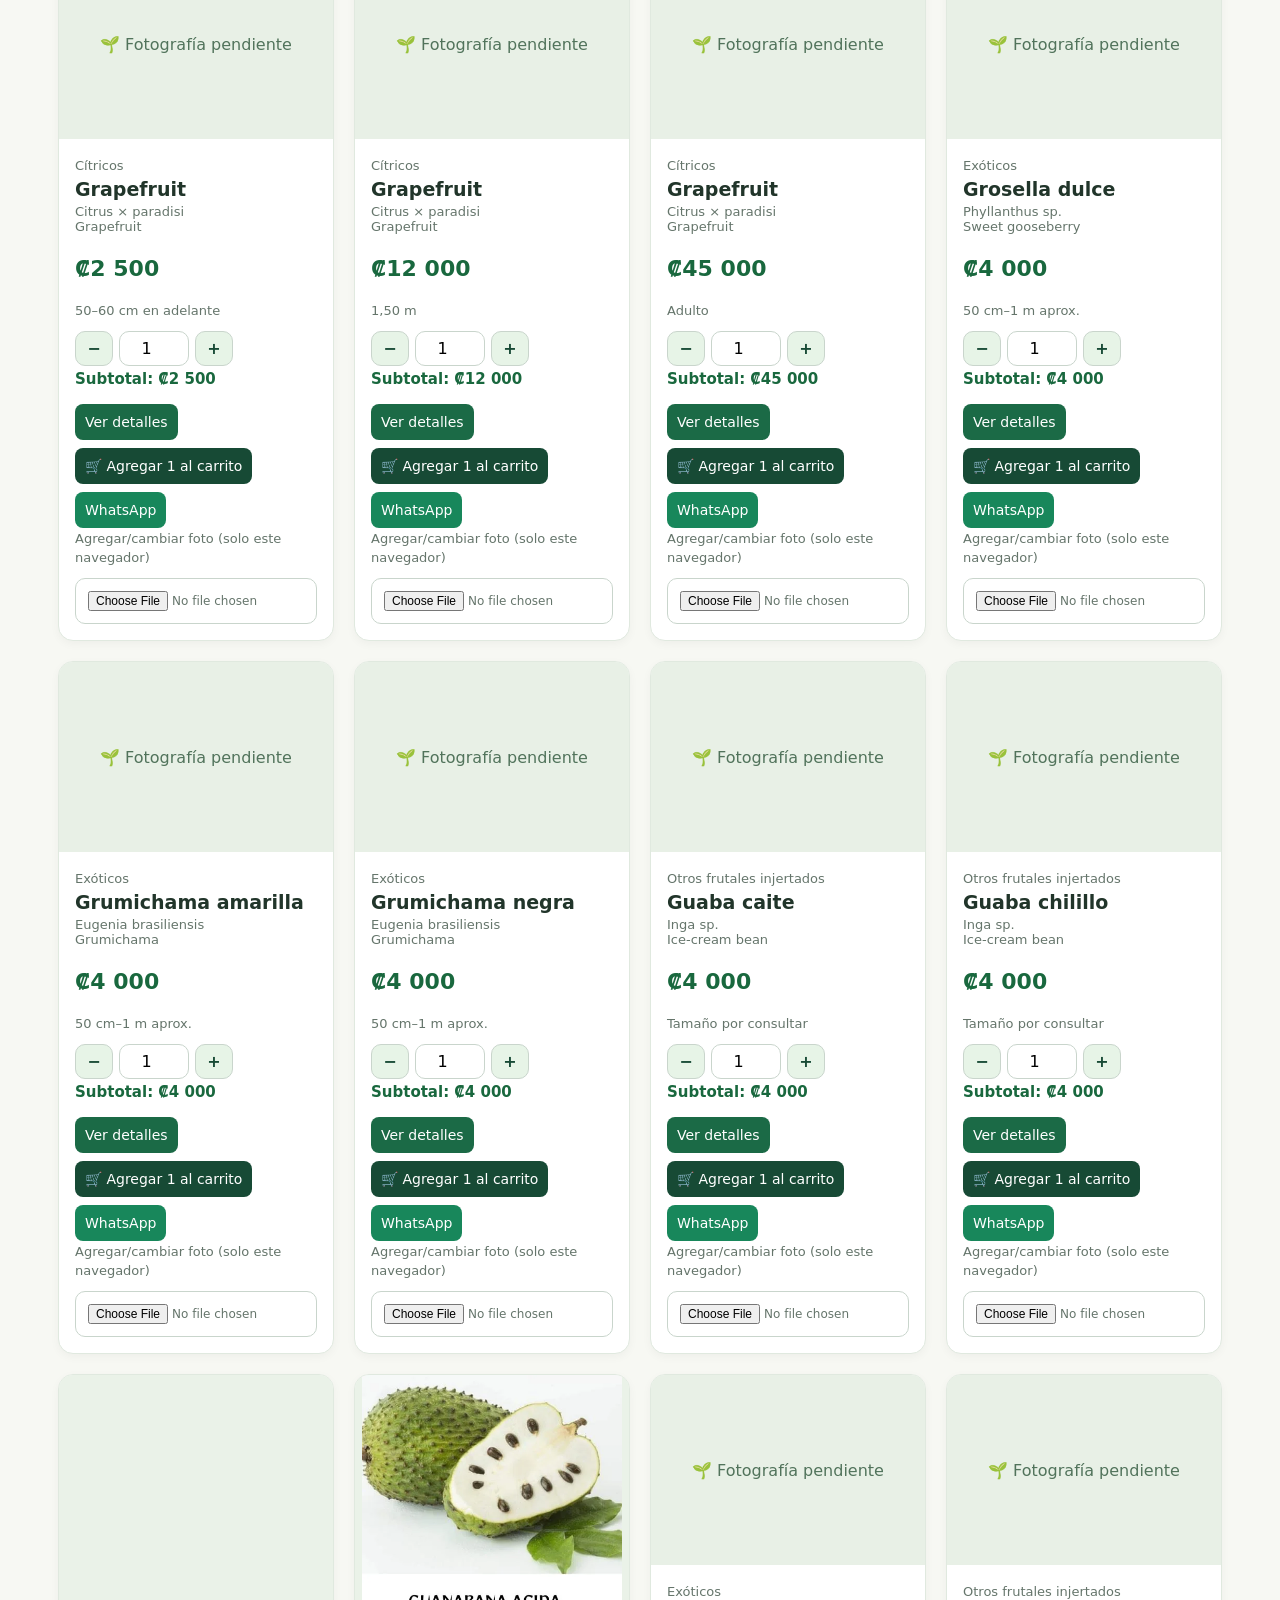
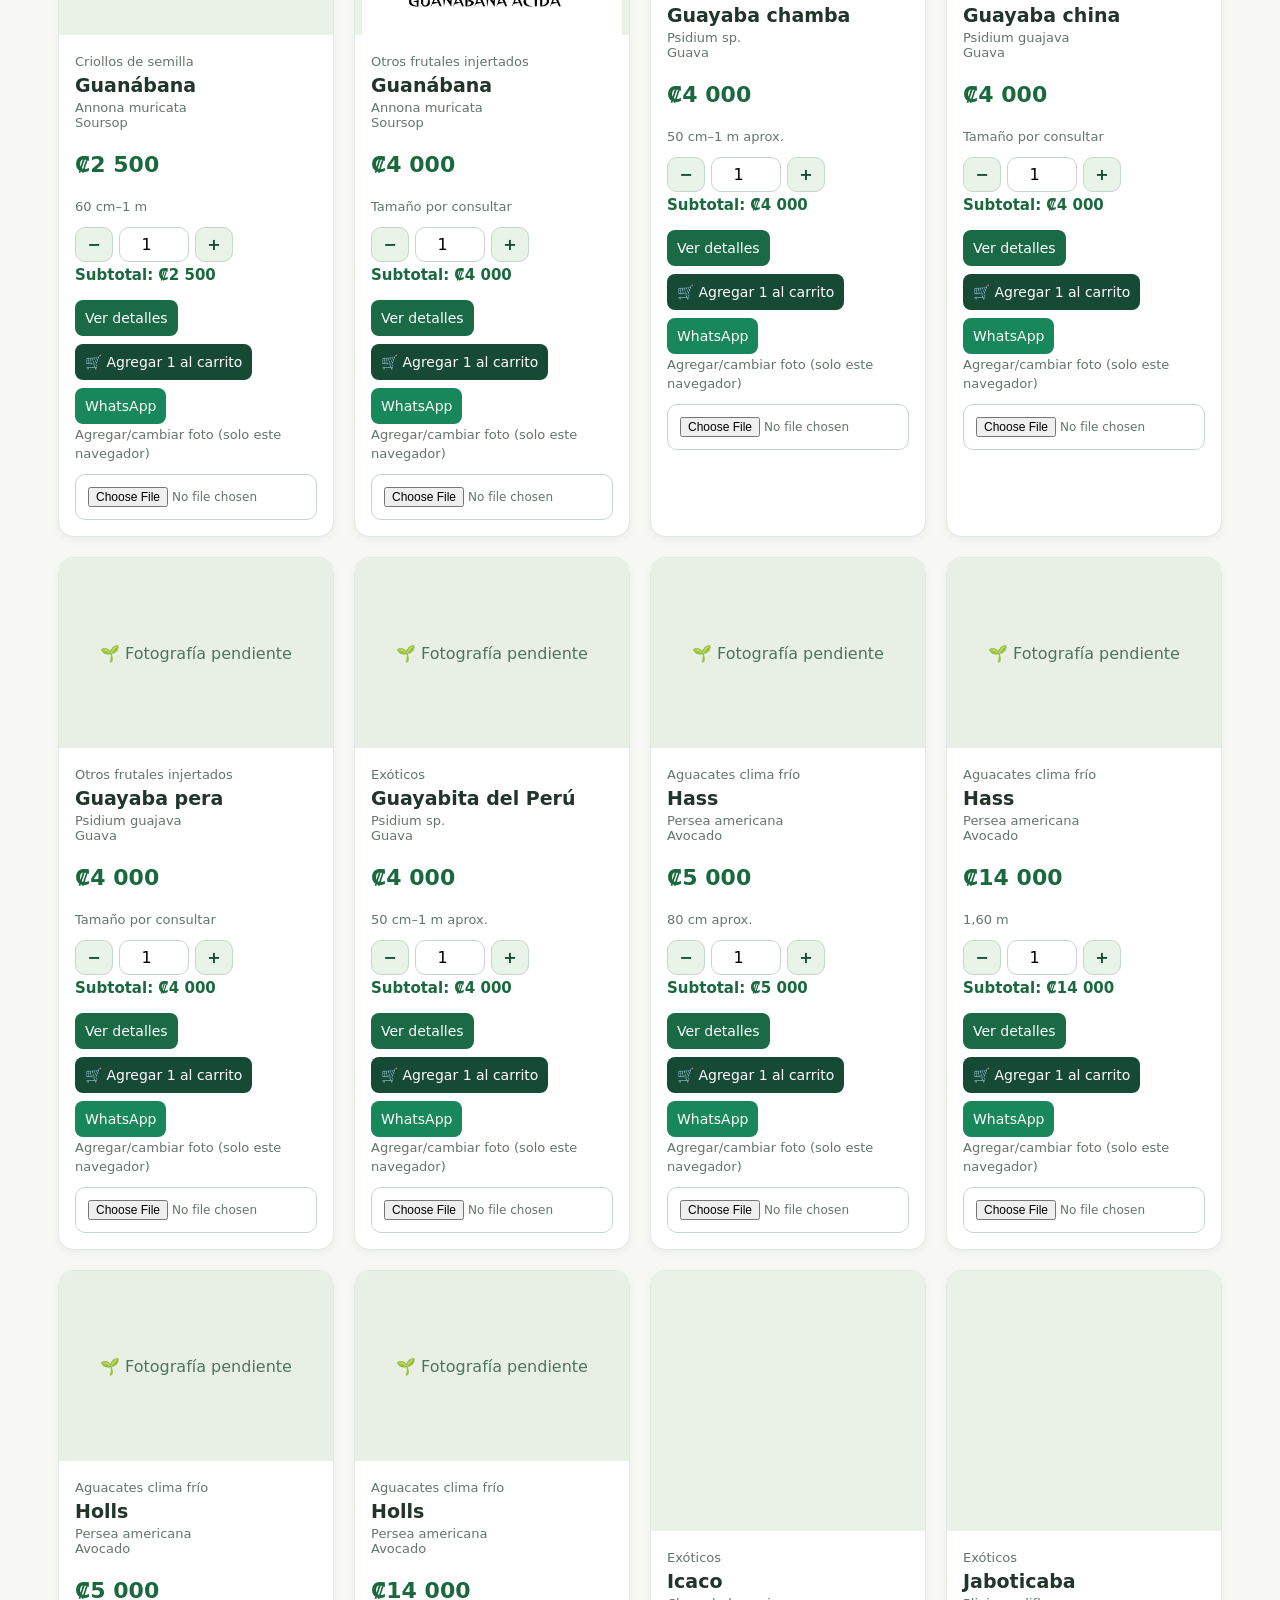
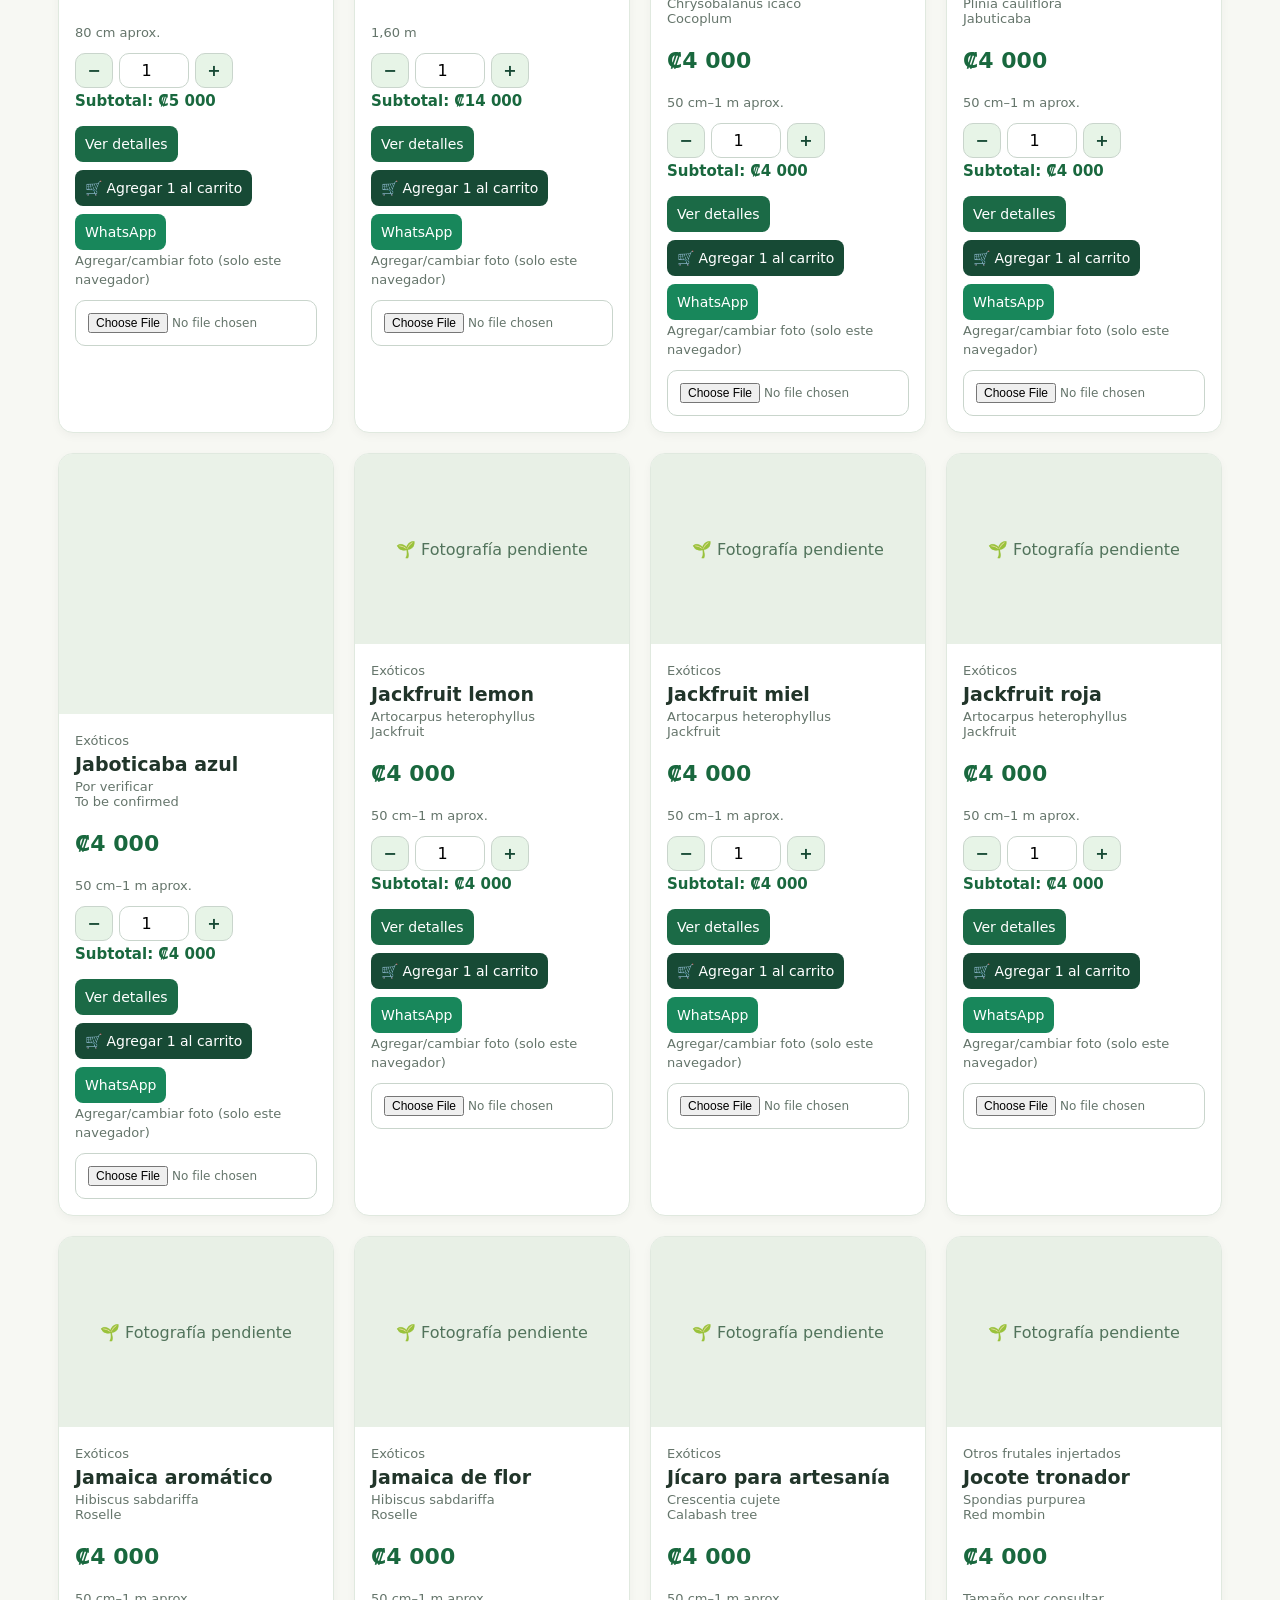
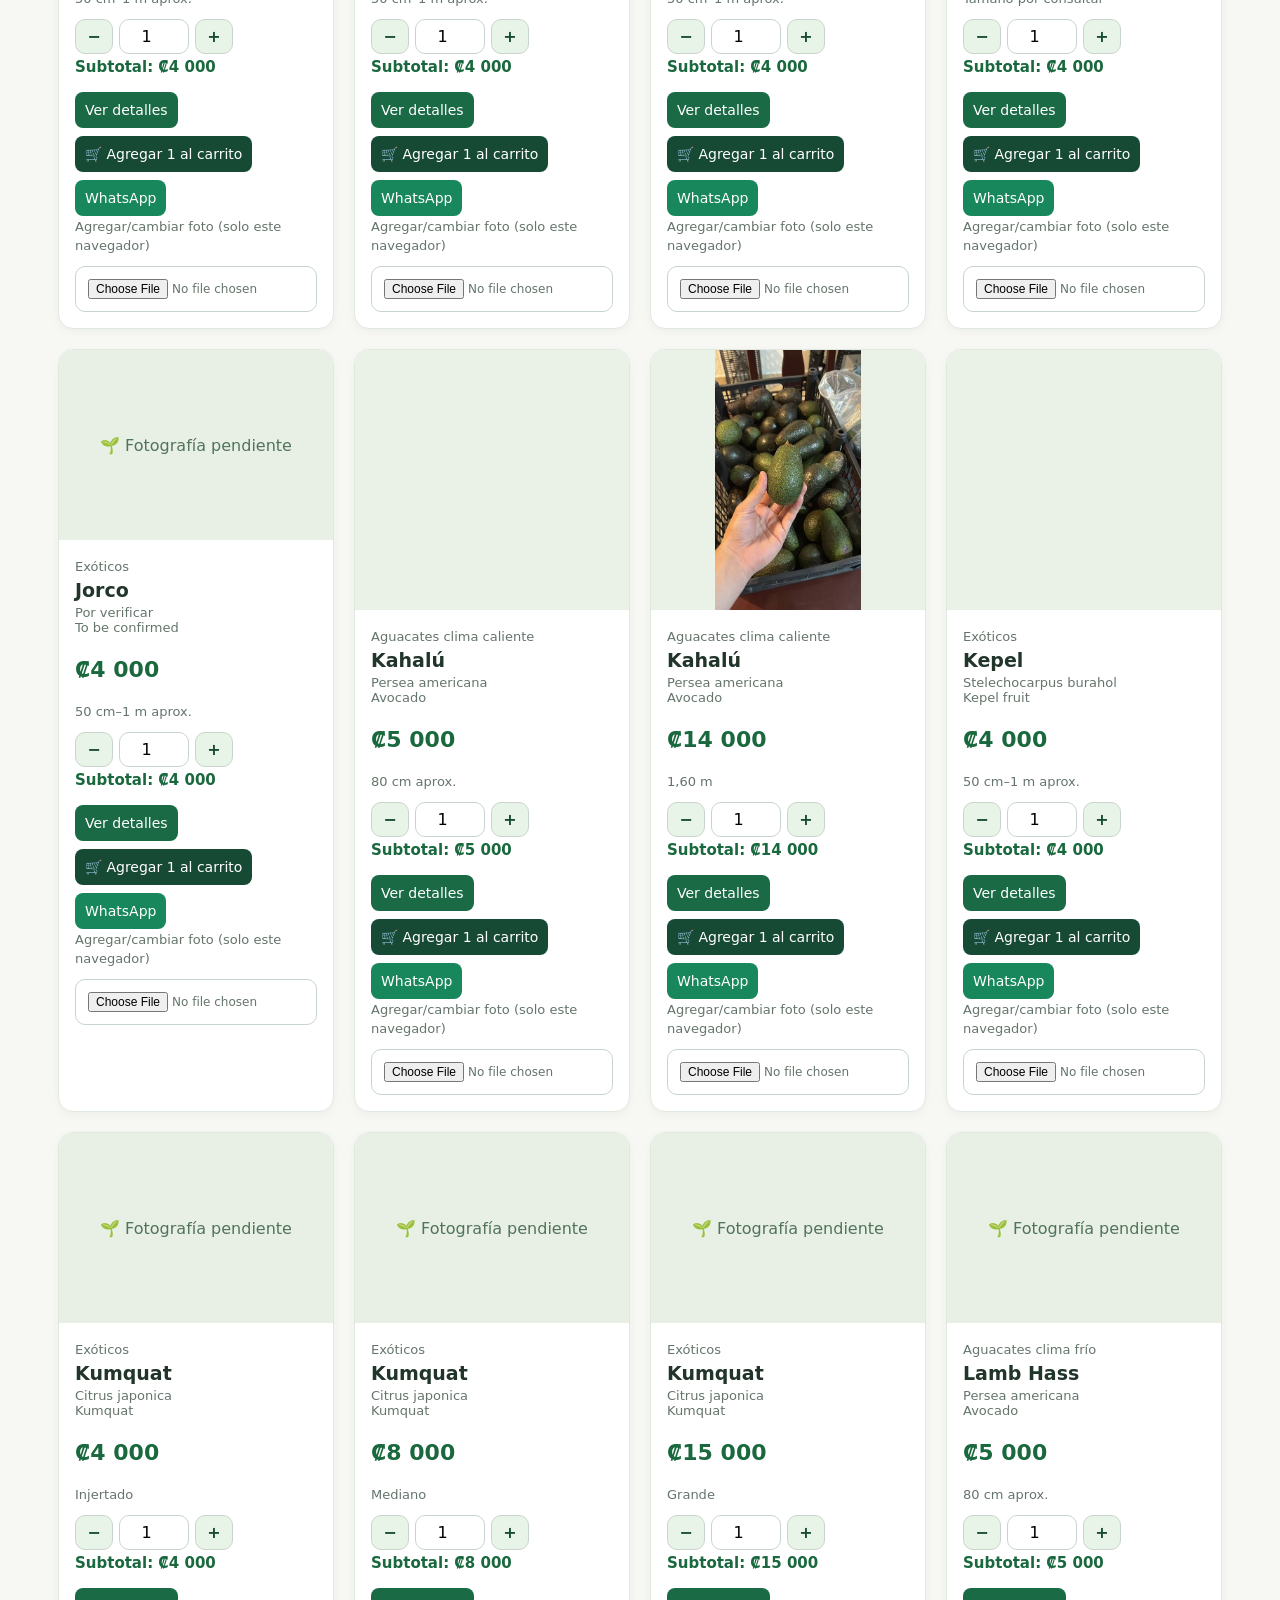
==== commit c47025b7: "Corregir rutas de fotografias WebP en GitHub Pages" ====
--- a/Catalogo/index.html
+++ b/Catalogo/index.html
@@ -80,7 +80,7 @@
         </div>
     </dialog>
     <script src="../whatsapp-config.js"></script>
-    <script src="catalogo.js" defer></script>
+    <script src="catalogo.js?v=20261026-2" defer></script>
 </body>
 
 </html>
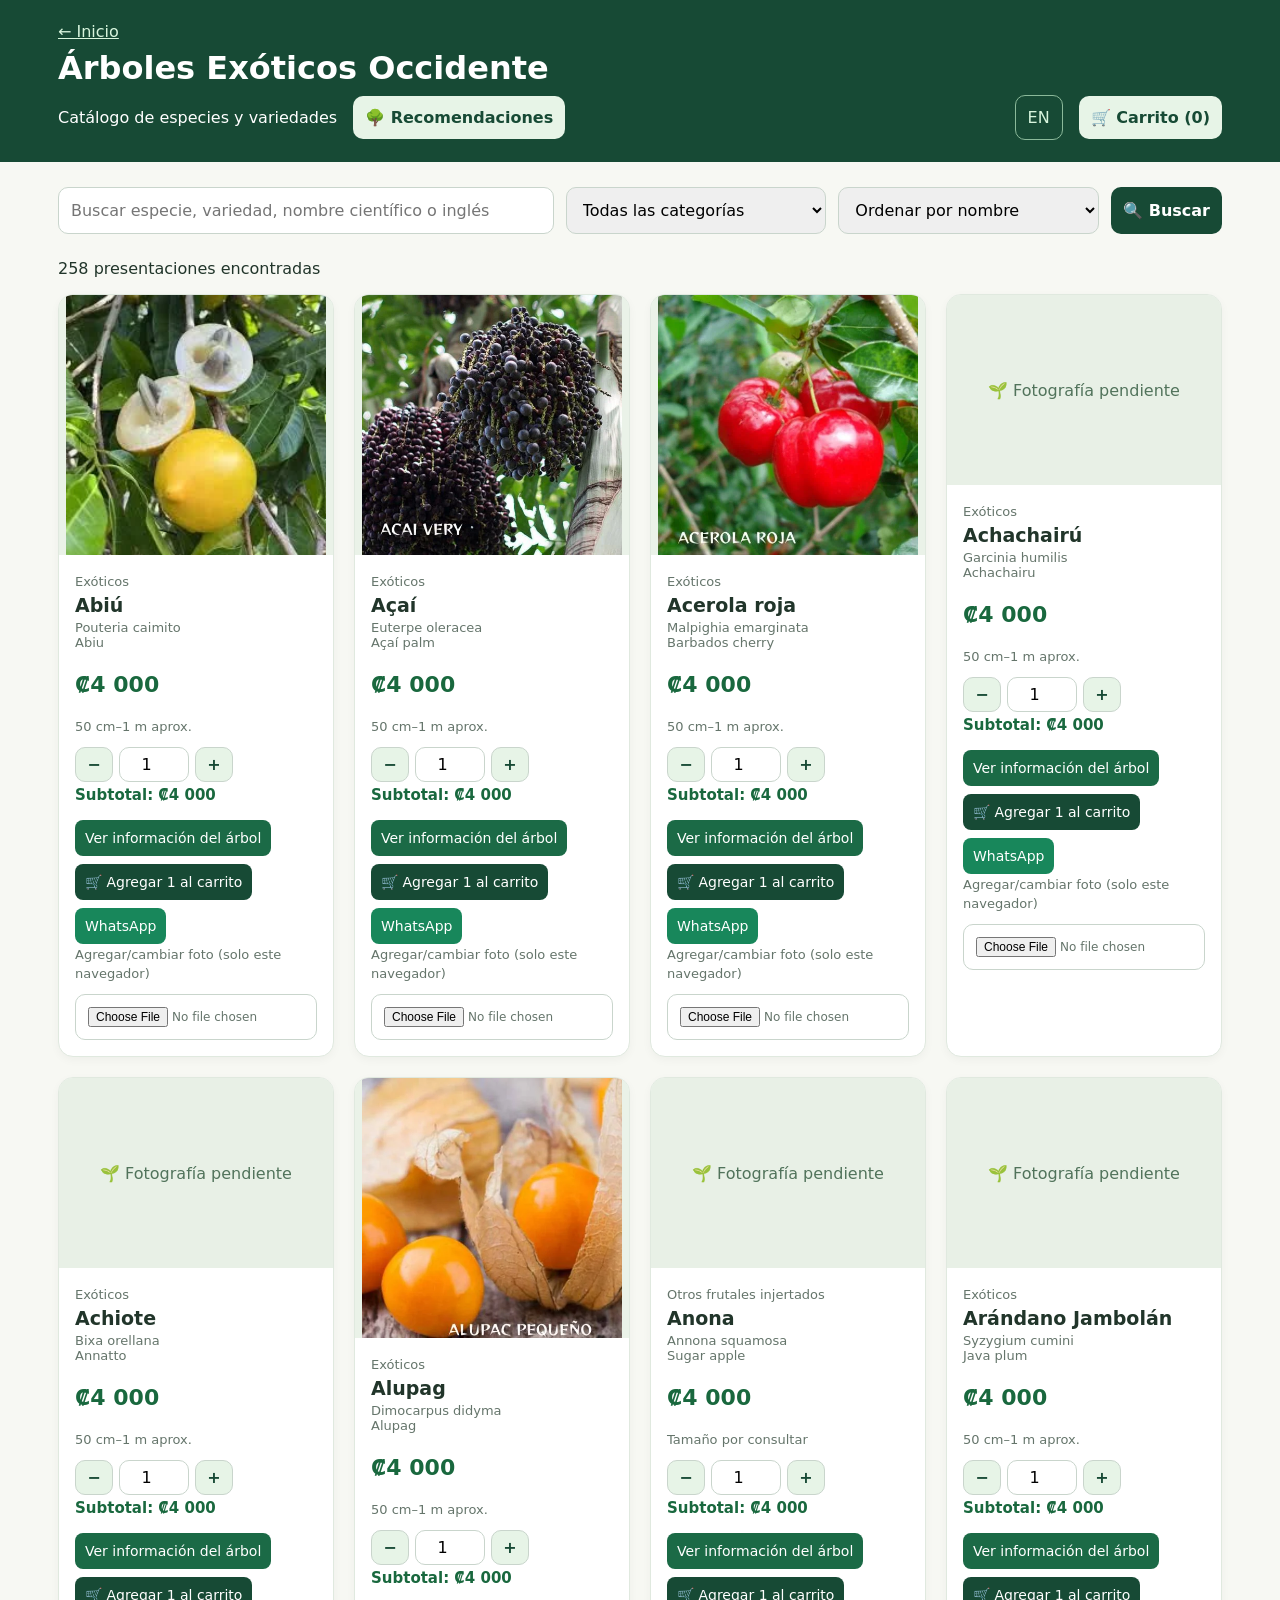
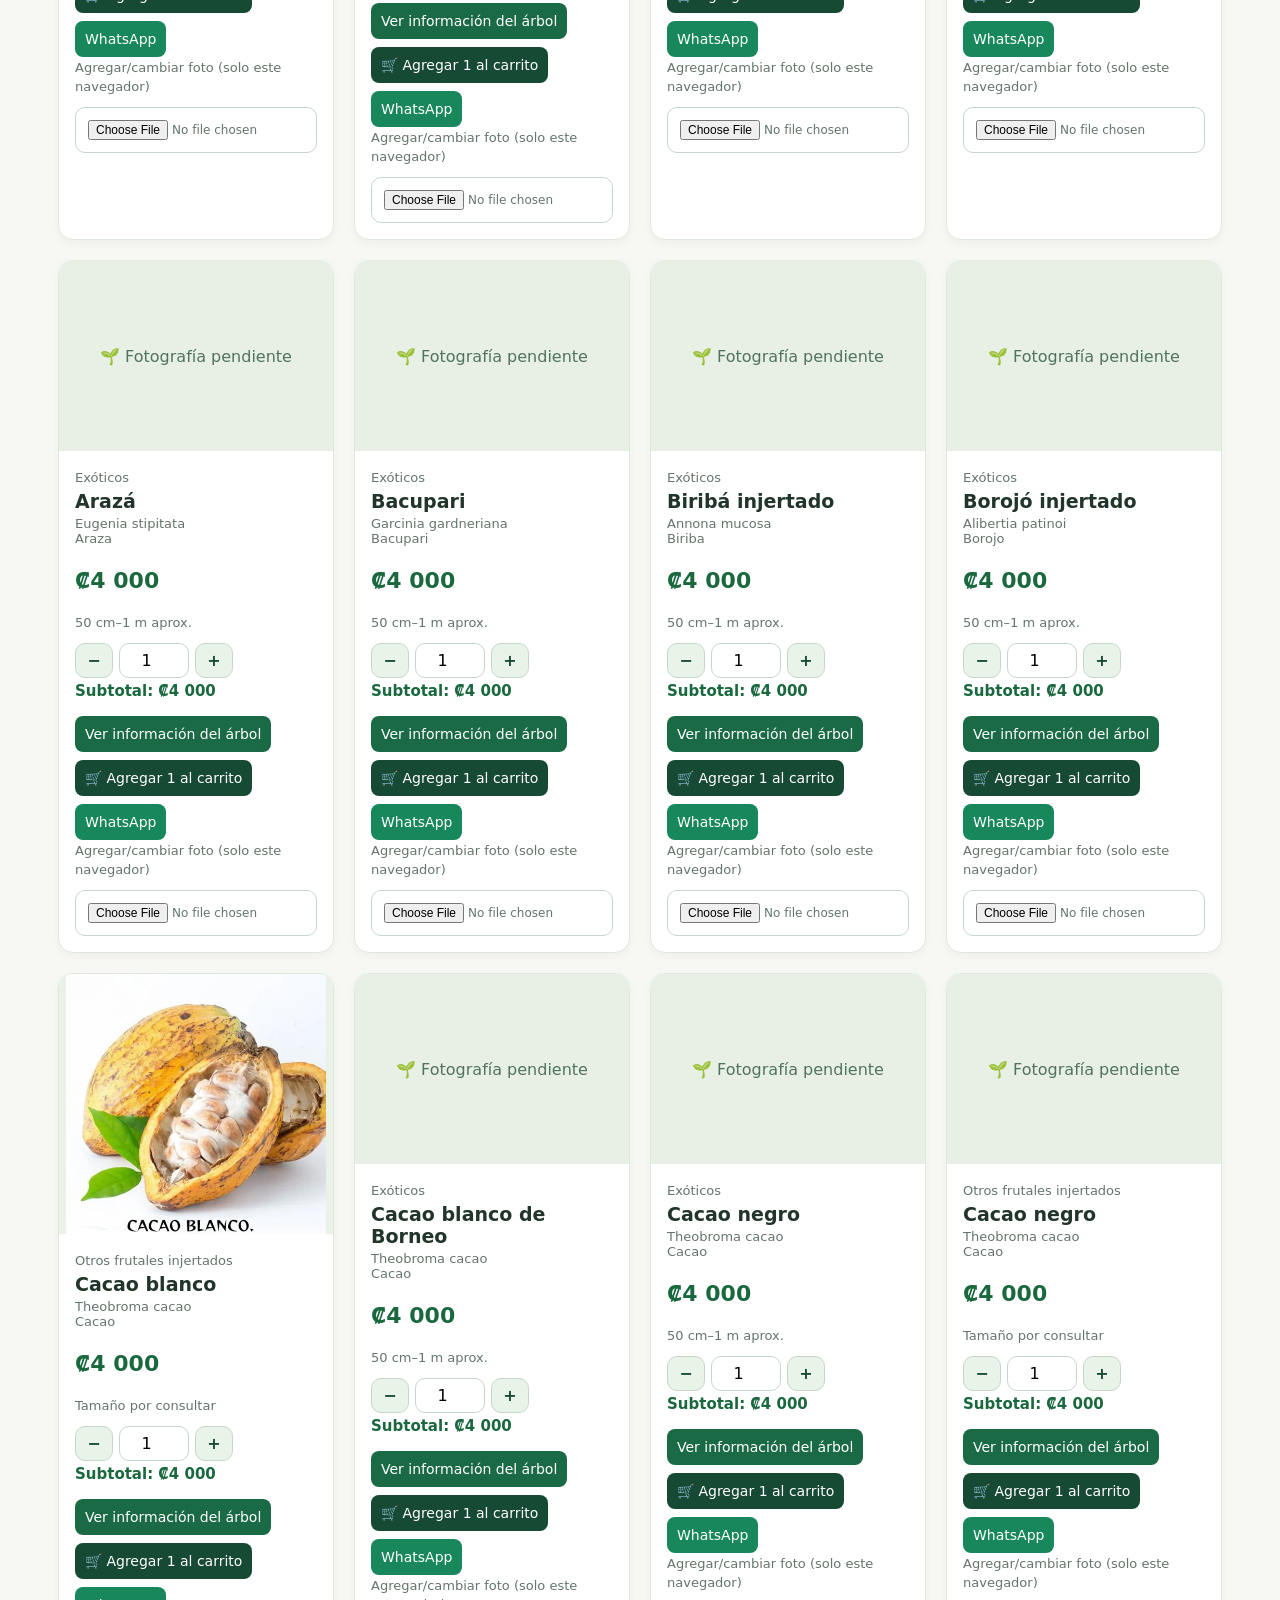
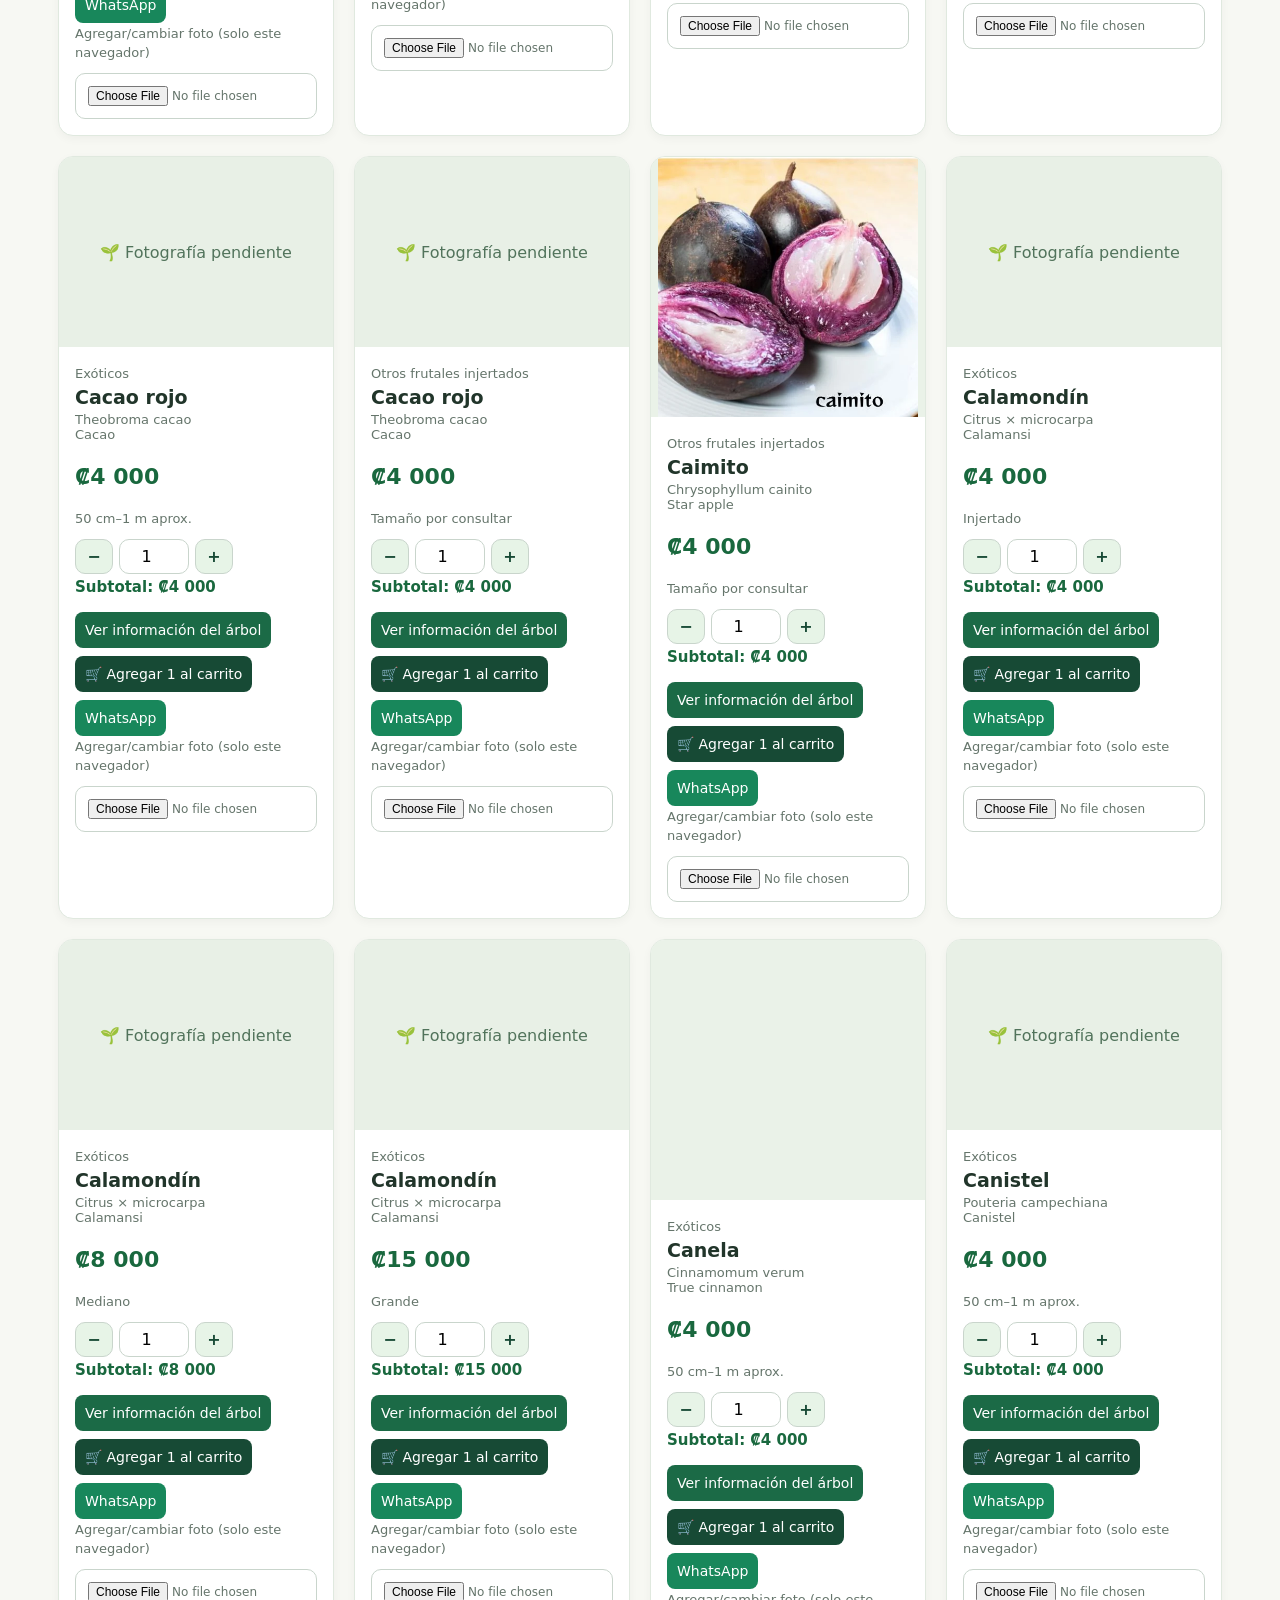
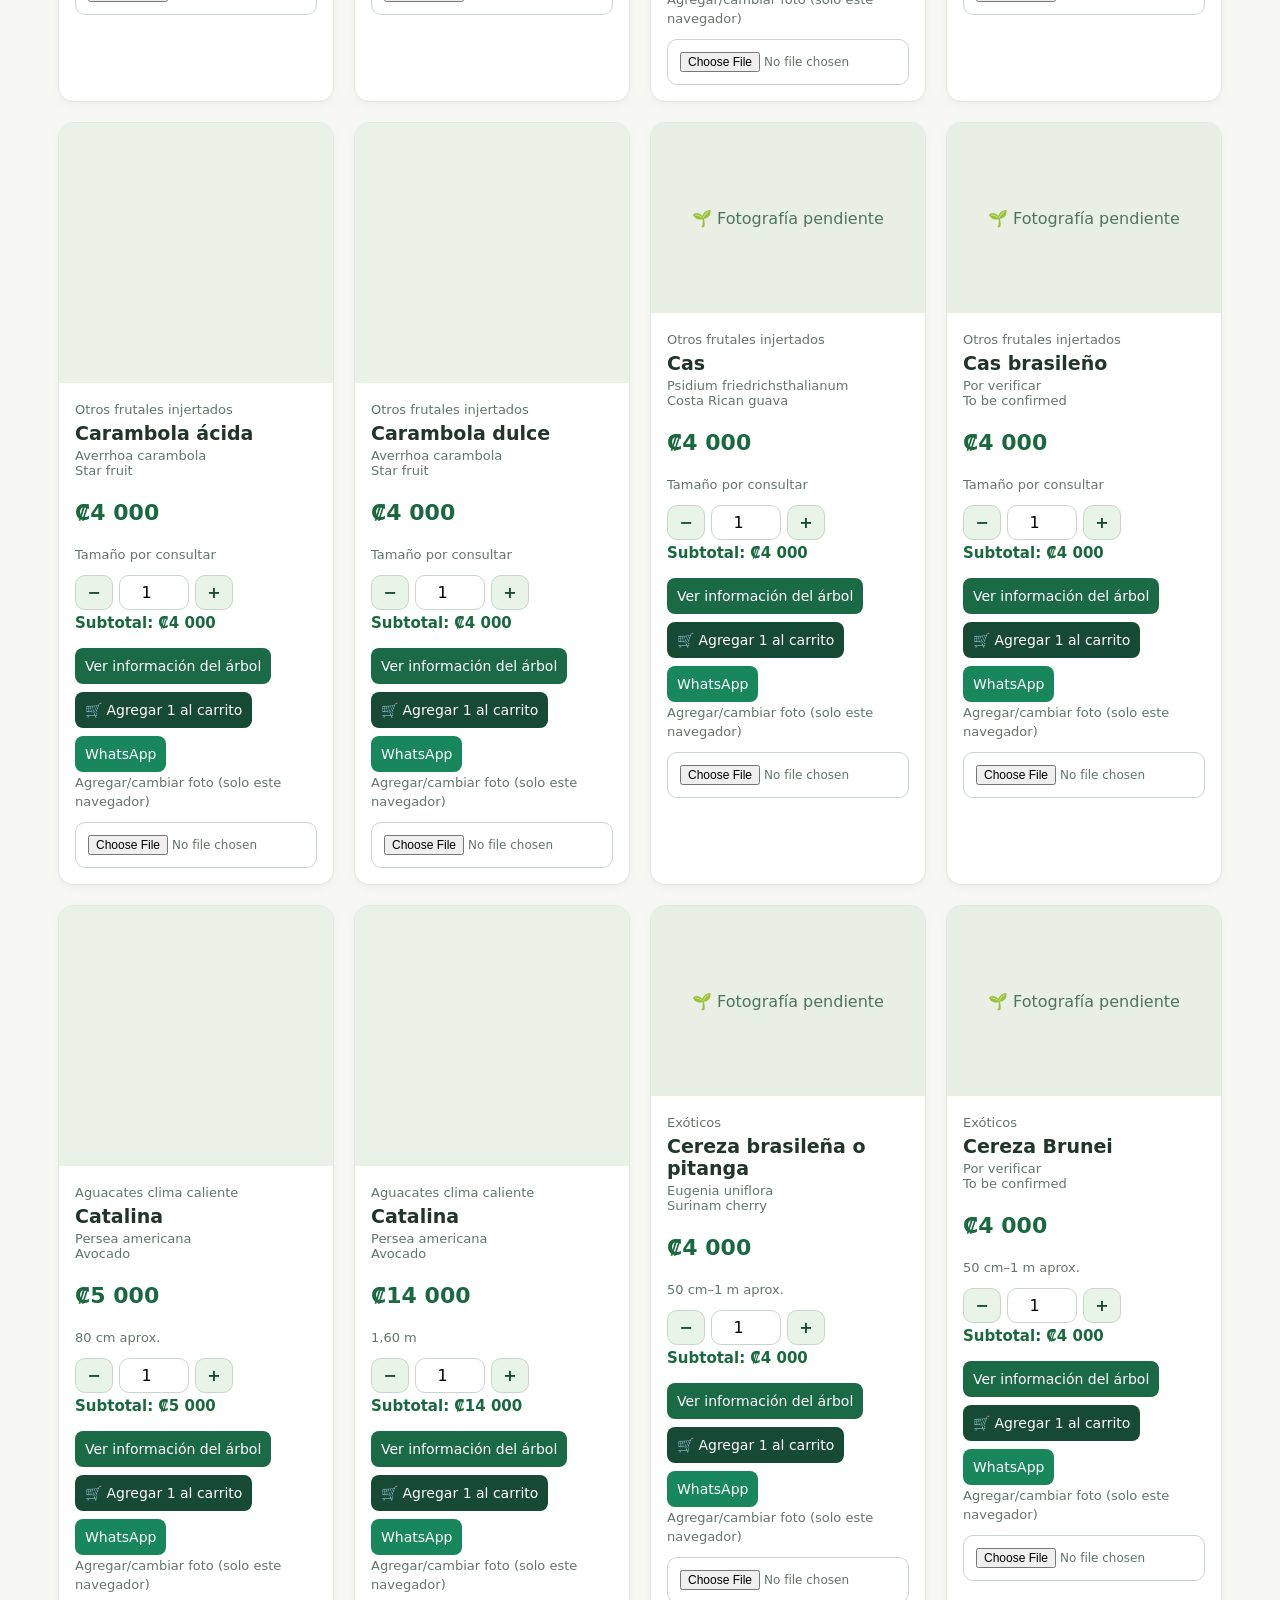
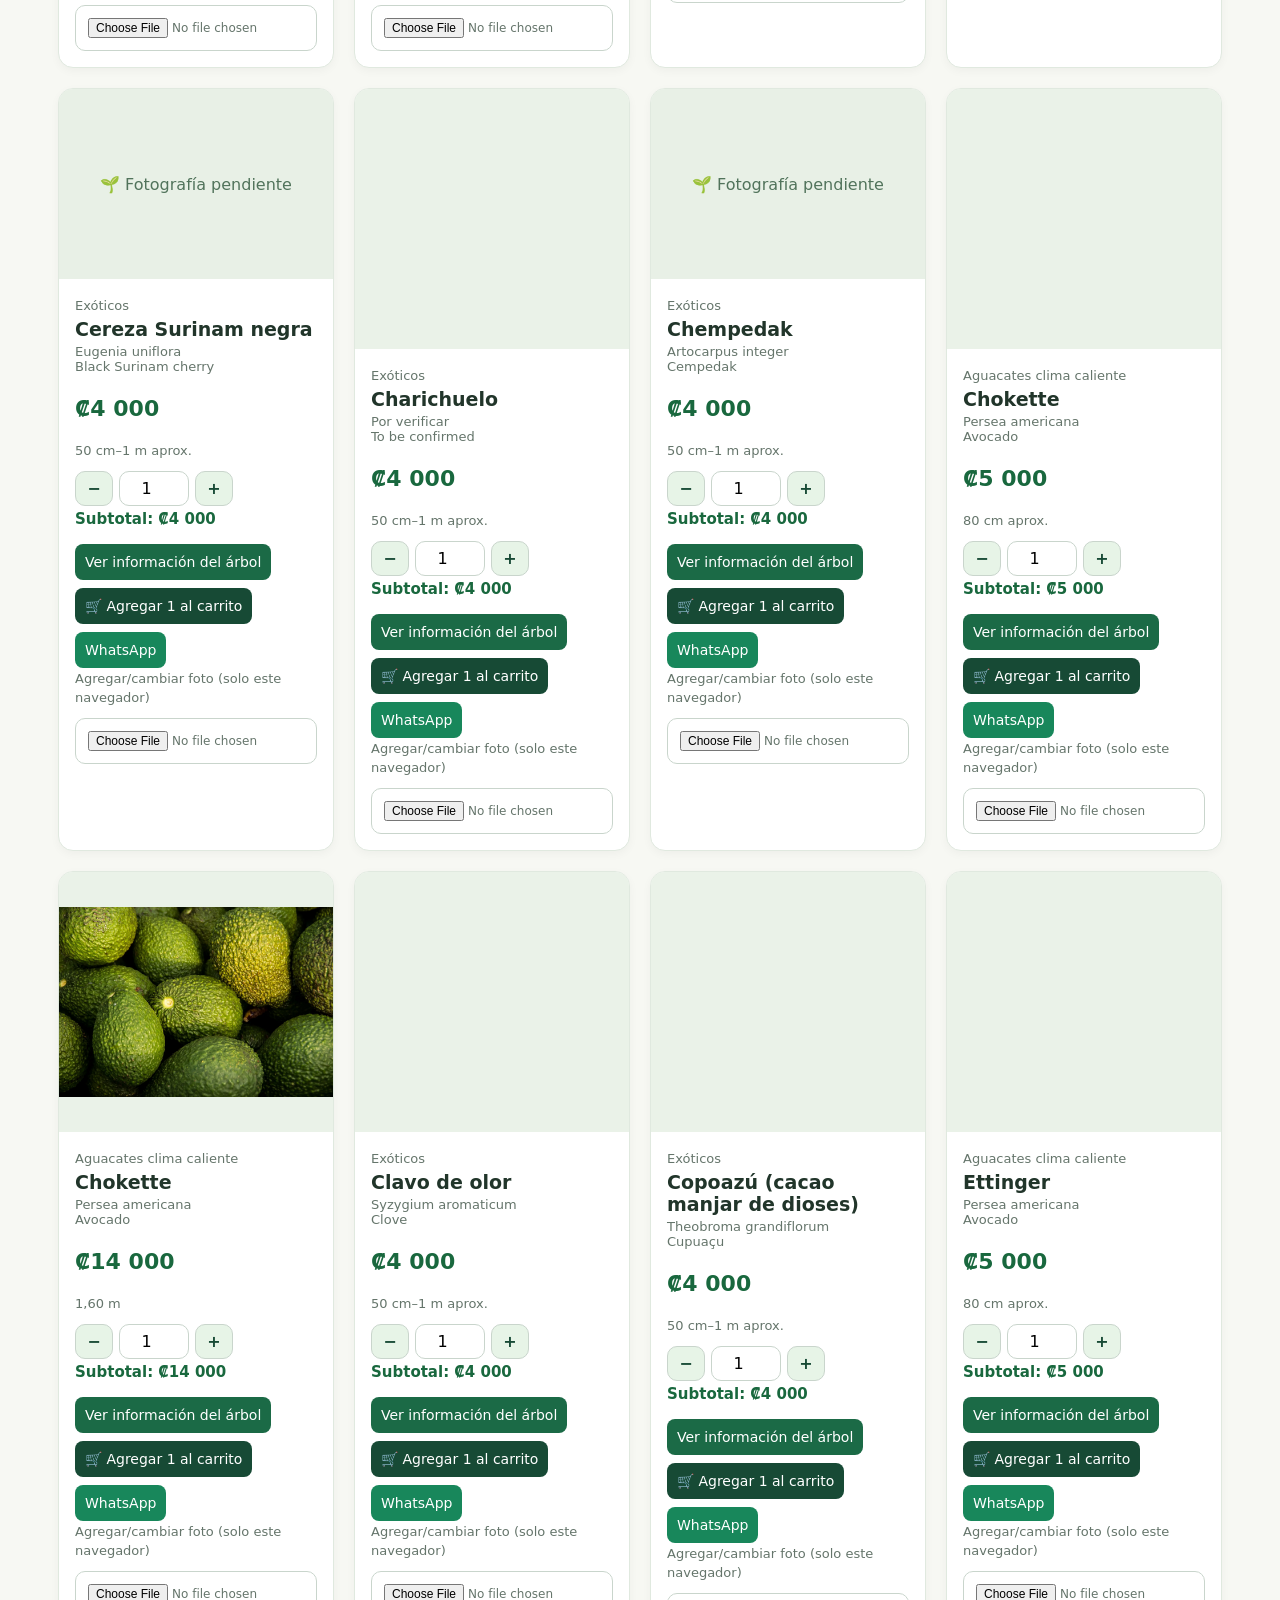
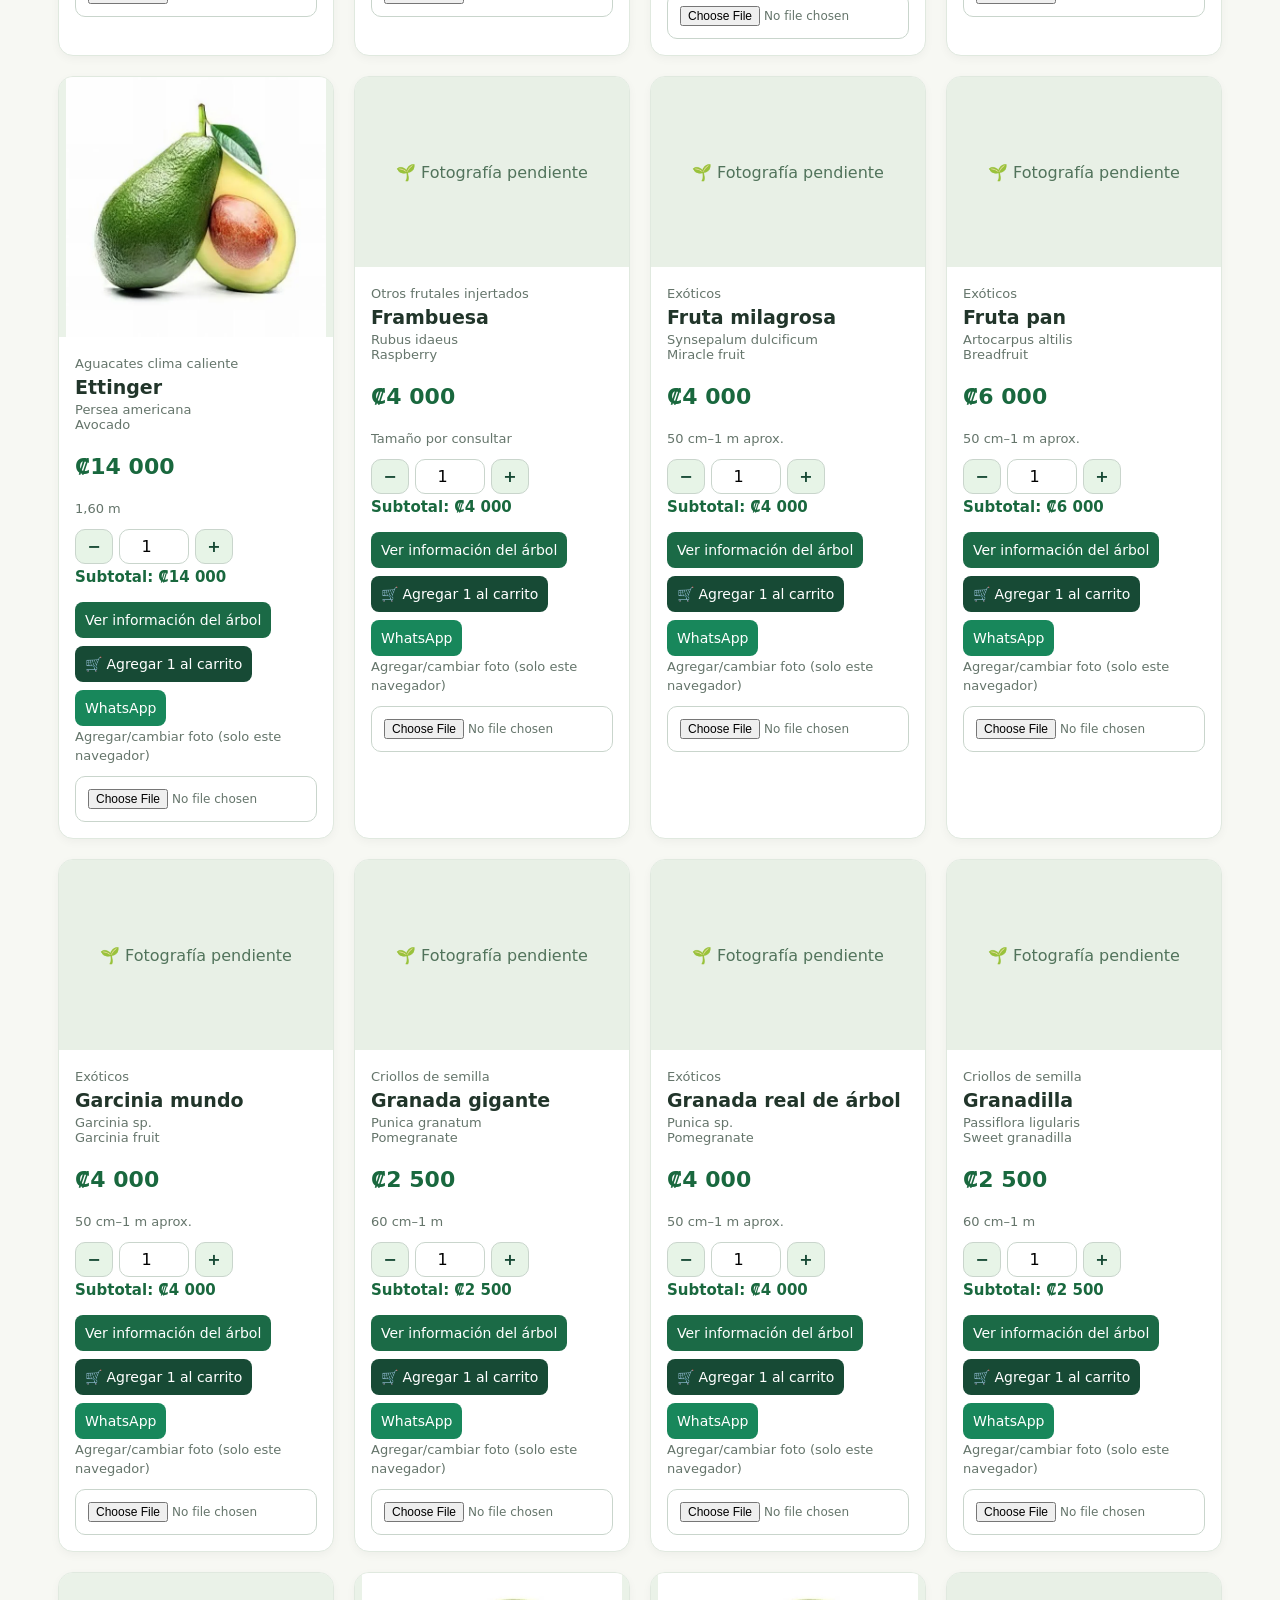
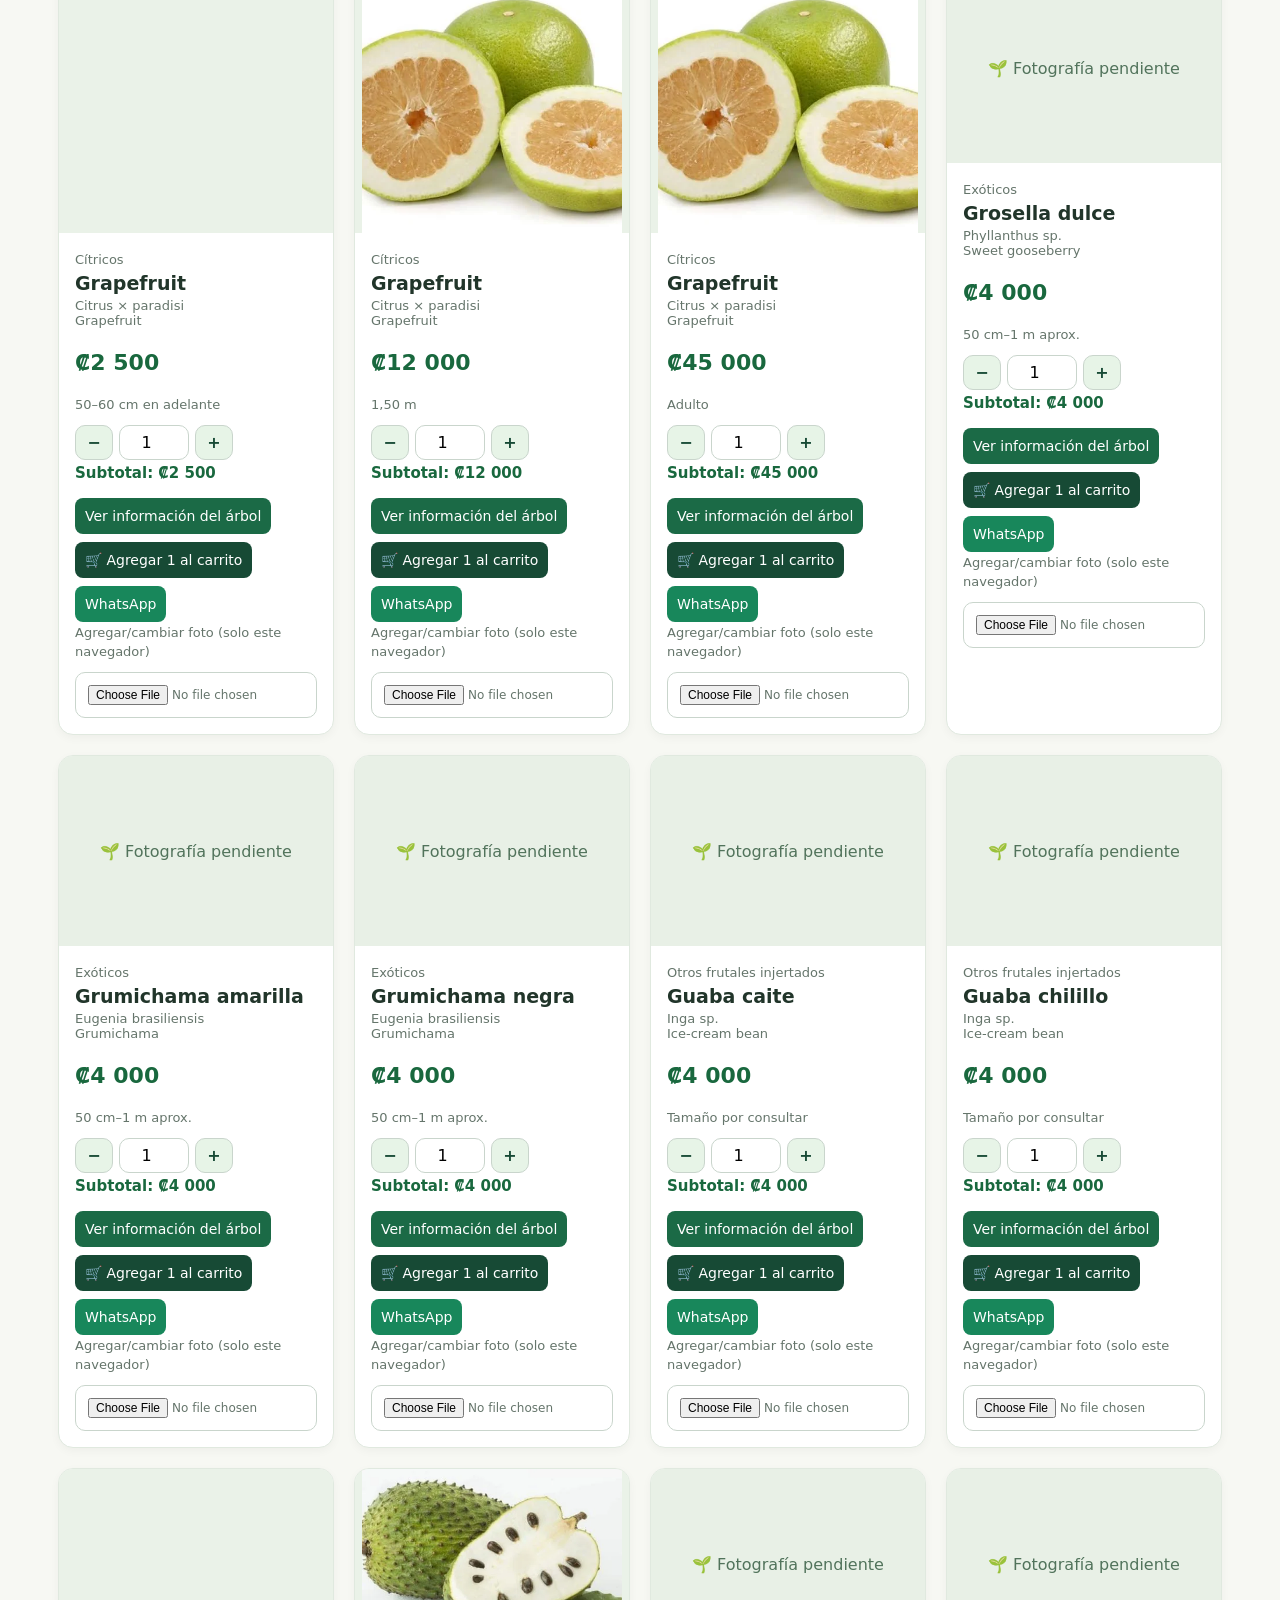
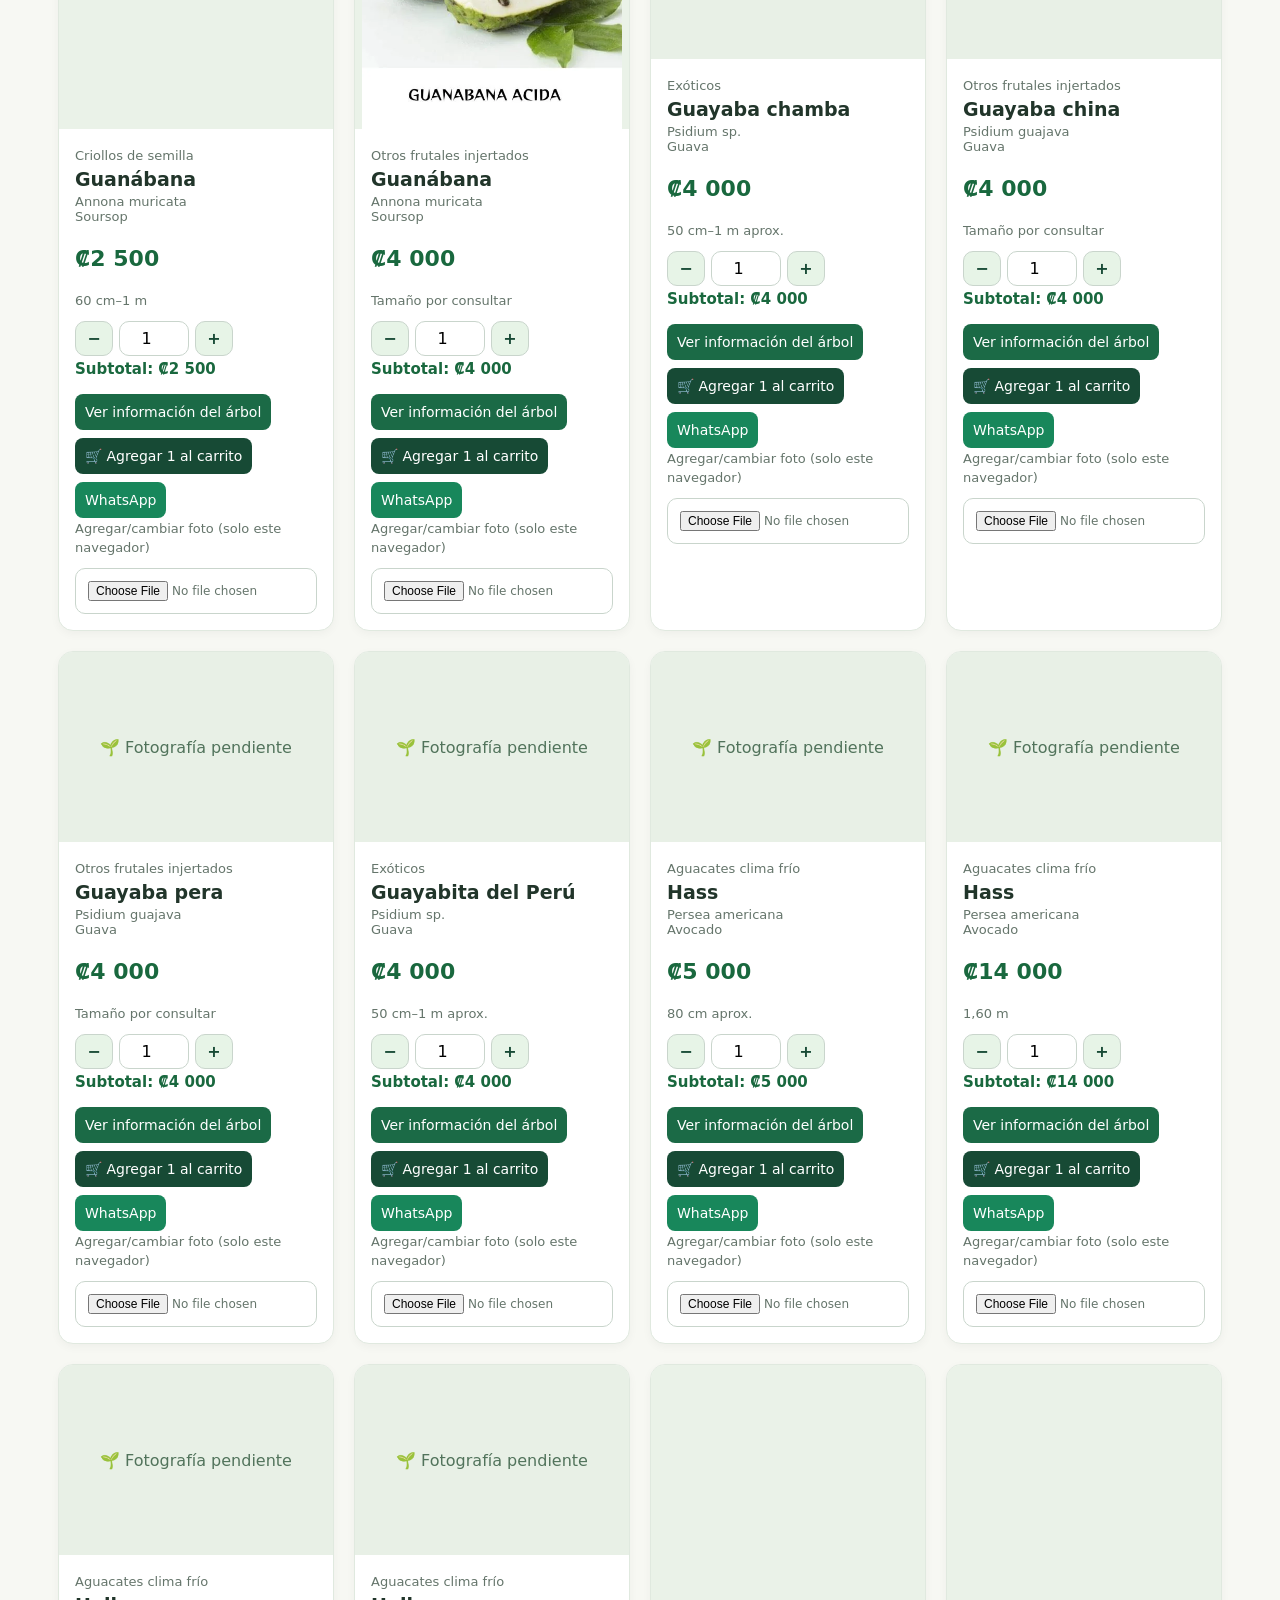
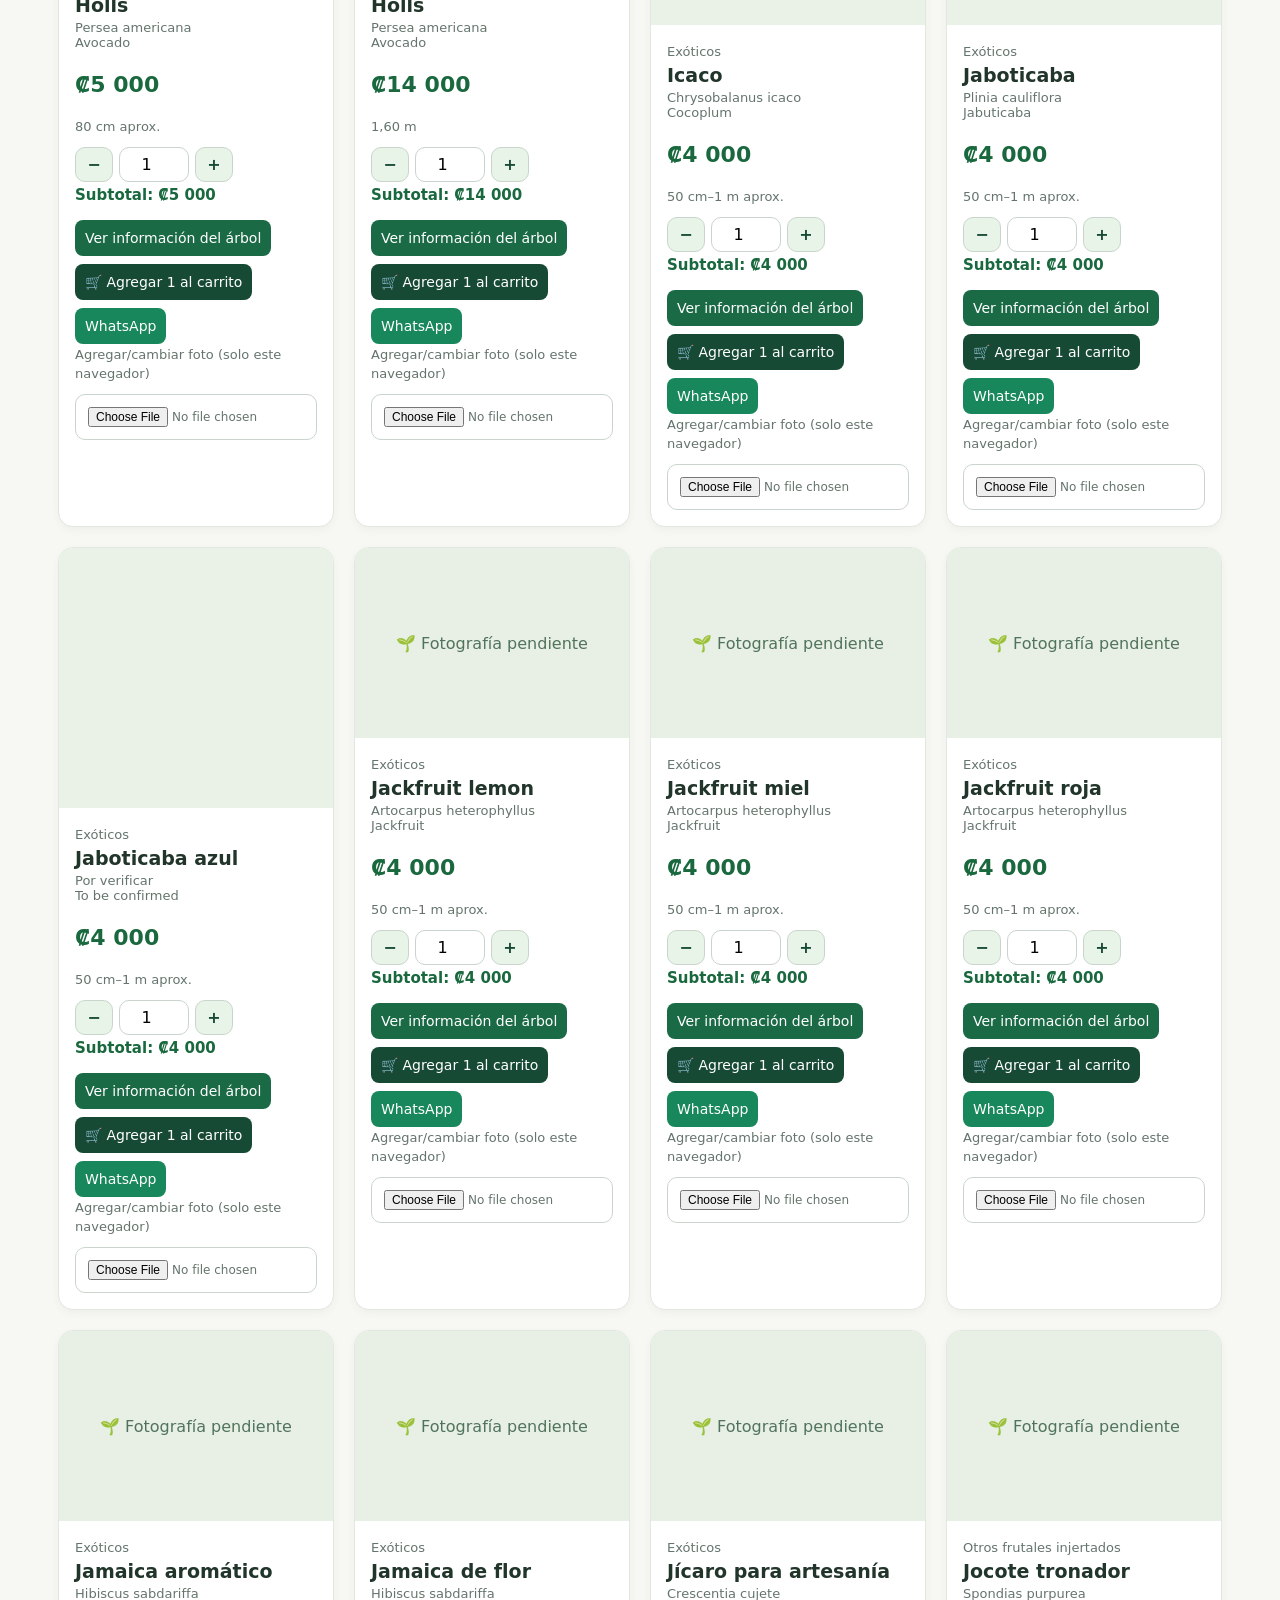
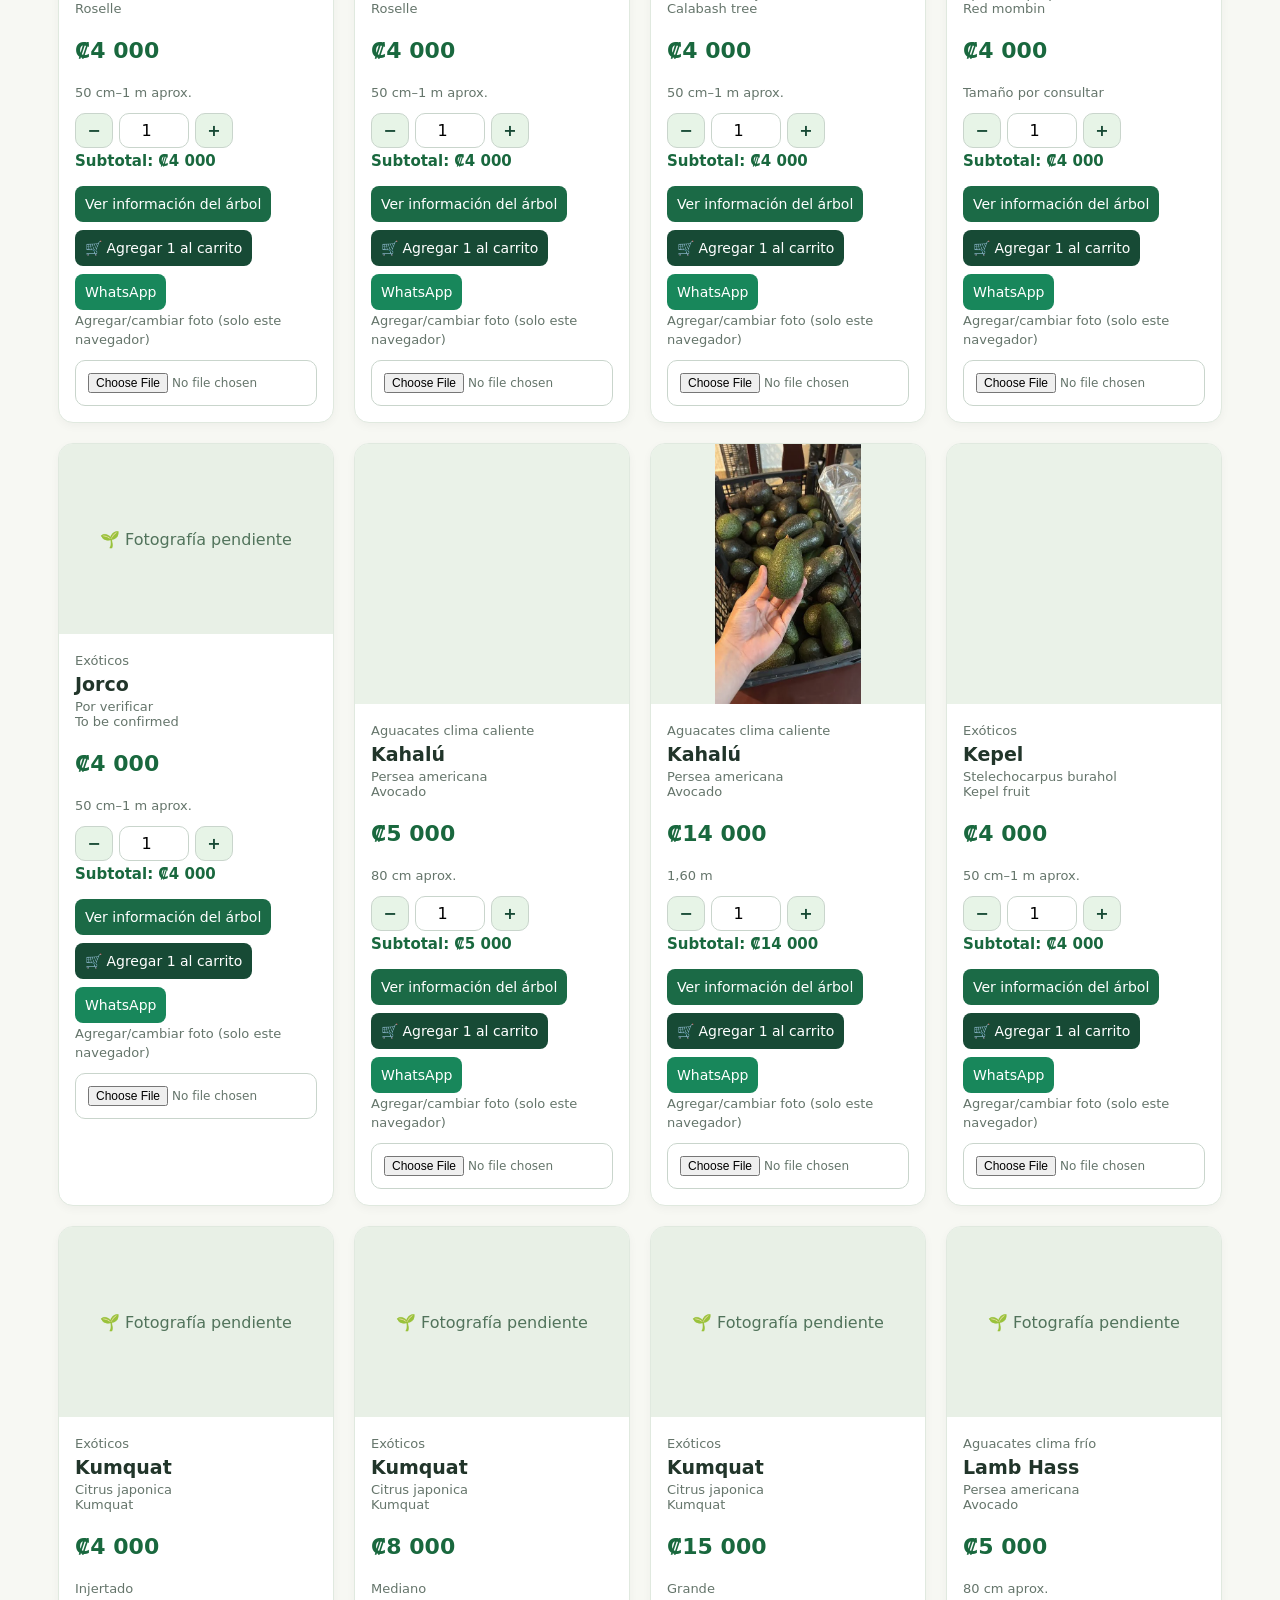
==== commit a361e741: "actualizacion de boton recomendaciones" ====
--- a/Catalogo/index.html
+++ b/Catalogo/index.html
@@ -13,24 +13,58 @@
         <div class="wrap"><a href="../index.html">← Inicio</a>
             <h1>Árboles Exóticos Occidente</h1>
             <div class="encabezado-fila">
-                <p>Catálogo de especies y variedades</p>
+                <p data-i18n="catalogSubtitle">Catálogo de especies y variedades</p>
+                <button id="abrir-recomendaciones" class="recomendaciones-acceso" type="button"
+                    aria-controls="vista-recomendaciones" aria-expanded="false" data-i18n="recommendations">🌳 Recomendaciones</button>
+                <button id="cambiar-idioma" class="idioma" type="button" aria-label="Cambiar idioma">EN</button>
                 <button id="abrir-carrito" class="carrito-acceso" type="button" aria-controls="carrito"
-                    aria-label="Abrir carrito de compras">🛒 Carrito (<span id="contador-carrito">0</span>)</button>
+                    aria-label="Abrir carrito de compras"><span data-i18n="cart">🛒 Carrito</span> (<span
+                        id="contador-carrito">0</span>)</button>
             </div>
         </div>
     </header>
     <main class="wrap">
-        <section class="filtros"><input id="buscar" type="search"
-                placeholder="Buscar especie, variedad, nombre científico o inglés" aria-label="Buscar plantas"><select
-                id="categoria" aria-label="Categoría">
-                <option value="">Todas las categorías</option>
+        <section id="vista-catalogo">
+            <form id="formulario-busqueda" class="filtros"><input id="buscar" type="search"
+                data-i18n-placeholder="searchPlaceholder" placeholder="Buscar especie, variedad, nombre científico o inglés"
+                aria-label="Buscar plantas"><select id="categoria" aria-label="Categoría">
+                <option value="" data-i18n="allCategories">Todas las categorías</option>
             </select><select id="orden" aria-label="Ordenar">
-                <option value="nombre">Ordenar por nombre</option>
-                <option value="precio-asc">Menor precio</option>
-                <option value="precio-desc">Mayor precio</option>
-            </select></section>
-        <p id="total" aria-live="polite"></p>
-        <div id="tarjetas" class="tarjetas"></div>
+                <option value="nombre" data-i18n="sortName">Ordenar por nombre</option>
+                <option value="precio-asc" data-i18n="sortLow">Menor precio</option>
+                <option value="precio-desc" data-i18n="sortHigh">Mayor precio</option>
+            </select><button id="buscar-catalogo" class="boton-busqueda" type="submit"><span aria-hidden="true">🔍</span>
+                <span data-i18n="search">Buscar</span></button></form>
+            <p id="total" aria-live="polite"></p>
+            <div id="tarjetas" class="tarjetas"></div>
+        </section>
+        <section id="vista-recomendaciones" class="vista-recomendaciones" aria-labelledby="titulo-zona" hidden>
+            <button id="volver-catalogo" class="volver-catalogo" type="button" data-i18n="backToCatalog">← Volver al catálogo</button>
+            <div class="buscador-zona">
+            <h2 id="titulo-zona" data-i18n="zoneTitle">¿Qué árboles puedo sembrar en mi zona?</h2>
+            <p data-i18n="zoneIntro">Indica la altitud y, opcionalmente, el clima y la temperatura aproximada de tu propiedad.</p>
+            <form id="formulario-busqueda-zona" class="zona-controles">
+                <label><span data-i18n="altitude">Altitud (msnm)</span><input id="altitud-zona" type="number" min="0"
+                        max="9000" step="1" inputmode="numeric" placeholder="950"></label>
+                <label><span data-i18n="climate">Clima</span><select id="clima-zona">
+                        <option value="" data-i18n="anyClimate">Cualquier clima</option>
+                        <option value="tropical húmedo">Tropical húmedo</option>
+                        <option value="tropical seco">Tropical seco</option>
+                        <option value="tropical cálido">Tropical cálido</option>
+                        <option value="templado">Templado</option>
+                        <option value="montañoso">Montañoso</option>
+                    </select></label>
+                <label><span data-i18n="temperature">Temperatura (°C, opcional)</span><input id="temperatura-zona"
+                        type="number" min="-20" max="60" step="0.5" inputmode="decimal" placeholder="24"></label>
+                <label><span data-i18n="categoryOptional">Categoría (opcional)</span><select id="categoria-zona">
+                        <option value="" data-i18n="allCategories">Todas las categorías</option>
+                    </select></label>
+                <button id="buscar-zona" class="boton-principal" type="submit" data-i18n="searchZone">🌳 Buscar árboles</button>
+            </form>
+            <p class="aviso-zona" data-i18n="zoneWarning">El suelo, la temperatura, las lluvias, el viento y el manejo agrícola también influyen en el desarrollo.</p>
+            <div id="resultados-zona" class="resultados-zona" aria-live="polite"></div>
+            </div>
+        </section>
     </main>
     <div id="notificaciones-carrito" class="notificaciones-carrito" role="status" aria-live="polite"
         aria-atomic="false"></div>
--- a/Catalogo/catalogo.css
+++ b/Catalogo/catalogo.css
@@ -32,6 +32,45 @@
 
 .encabezado-fila p {
     margin: 0
+}
+
+.idioma {
+    margin-left: auto;
+    background: transparent;
+    color: #d8f5dd;
+    border-color: #8bb99a;
+    cursor: pointer
+}
+
+.recomendaciones-acceso,
+.volver-catalogo {
+    border: 0;
+    border-radius: 10px;
+    background: #e7f4e7;
+    color: #174a35;
+    cursor: pointer;
+    font-weight: 700;
+    white-space: nowrap;
+    transition: background-color .15s ease, transform .15s ease
+}
+
+.recomendaciones-acceso:hover,
+.volver-catalogo:hover {
+    background: #c9e8ce;
+    transform: translateY(-1px)
+}
+
+.vista-recomendaciones[hidden],
+#vista-catalogo[hidden] {
+    display: none
+}
+
+.vista-recomendaciones {
+    padding: 25px 0 50px
+}
+
+.volver-catalogo {
+    margin-bottom: 18px
 }
 
 .carrito-acceso {
@@ -66,6 +105,148 @@
     min-width: 160px
 }
 
+.boton-busqueda,
+.zona-controles button {
+    border: 0;
+    background: #174a35;
+    color: white;
+    cursor: pointer;
+    font-weight: 700;
+    min-height: 46px;
+    white-space: nowrap;
+    transition: background-color .15s ease, transform .15s ease
+}
+
+.boton-busqueda:hover,
+.zona-controles button:hover {
+    background: #23834c;
+    transform: translateY(-1px)
+}
+
+.boton-busqueda:focus-visible,
+.zona-controles button:focus-visible {
+    outline: 3px solid #9ed5a9;
+    outline-offset: 2px
+}
+
+.boton-busqueda.busqueda-ejecutada,
+.zona-controles button.busqueda-ejecutada {
+    background: #23834c
+}
+
+.buscador-zona {
+    margin: 28px 0;
+    padding: 22px;
+    border: 1px solid #cfe0d0;
+    border-radius: 16px;
+    background: #edf6ec
+}
+
+.buscador-zona h2 {
+    margin-top: 0
+}
+
+.zona-controles {
+    display: grid;
+    grid-template-columns: repeat(auto-fit, minmax(150px, 1fr));
+    gap: 12px;
+    align-items: end
+}
+
+.zona-controles label {
+    display: grid;
+    gap: 6px;
+    font-weight: 650;
+    font-size: 14px
+}
+
+.zona-controles button {
+    align-self: end;
+    width: 100%
+}
+
+.aviso-zona {
+    margin-bottom: 0;
+    color: #53695a;
+    font-size: 13px
+}
+
+.resultados-zona {
+    width: 100%;
+    margin: 20px auto 0
+}
+
+.resultados-zona > h3 {
+    margin: 0 0 16px;
+    text-align: left
+}
+
+.resultados-zona-grid {
+    display: grid;
+    grid-template-columns: repeat(3, minmax(220px, 320px));
+    gap: 18px;
+    width: 100%;
+    margin: 0 auto;
+    justify-content: center;
+    align-items: stretch
+}
+
+.resultado-zona {
+    display: flex;
+    flex-direction: column;
+    min-width: 0;
+    padding: 14px;
+    border-radius: 12px;
+    background: white;
+    border-left: 6px solid #819487;
+    box-shadow: 0 3px 12px #00000014
+}
+
+.resultado-zona.ideal { border-left-color: #23834c }
+.resultado-zona.compatible { border-left-color: #c28a1c }
+.resultado-zona.no-recomendado { border-left-color: #a84646 }
+
+.resultado-zona h3 {
+    margin: 0 0 5px
+}
+
+.resultado-zona p {
+    margin: 5px 0
+}
+
+.resultado-zona button {
+    margin-top: auto;
+    cursor: pointer
+}
+
+.etiqueta-compatibilidad {
+    font-weight: 750
+}
+
+.ficha-seccion {
+    margin: 18px 0;
+    padding: 14px;
+    border-radius: 10px;
+    background: #f0f6ed
+}
+
+.ficha-seccion h3 {
+    margin-top: 0
+}
+
+.ficha-lista {
+    margin: 6px 0;
+    padding-left: 20px
+}
+
+.ficha-foto {
+    width: 100%;
+    max-height: 280px;
+    object-fit: contain;
+    border-radius: 10px;
+    background: #eaf2e8
+}
+
 input,
 select,
 button {
@@ -80,6 +261,17 @@
     grid-template-columns: repeat(auto-fill, minmax(255px, 1fr));
     gap: 20px;
     margin-bottom: 50px
+}
+
+.sin-resultados {
+    width: 100%;
+    margin: 20px 0;
+    padding: 18px;
+    border: 1px solid #cfe0d0;
+    border-radius: 12px;
+    background: #f0f6ed;
+    color: #53695a;
+    text-align: center
 }
 
 .tarjeta {
@@ -391,6 +583,16 @@
         flex-direction: column
     }
 
+    .idioma {
+        margin-left: 0
+    }
+
+    .recomendaciones-acceso,
+    .idioma,
+    .carrito-acceso {
+        width: 100%
+    }
+
     .carrito-acceso {
         width: 100%
     }
@@ -415,9 +617,20 @@
         height: 58px
     }
 
+    .resultados-zona-grid {
+        grid-template-columns: 1fr
+    }
+
     .item-carrito > .eliminar-item {
         grid-column: 2;
         justify-self: start
+    }
+
+}
+
+@media(min-width:601px) and (max-width:900px) {
+    .resultados-zona-grid {
+        grid-template-columns: repeat(2, minmax(0, 320px))
     }
 }
 /* Fotografías de la página principal */
